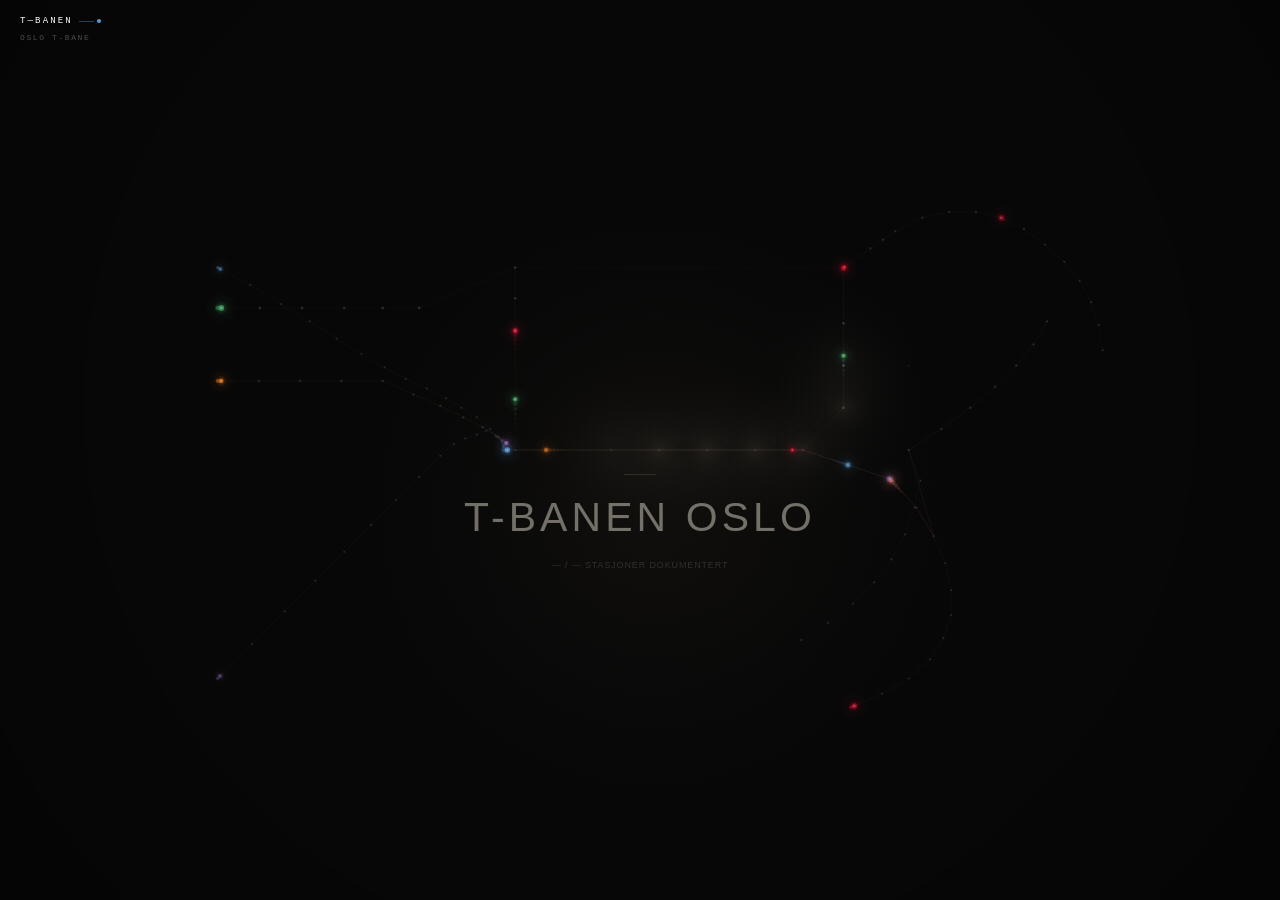
==== index.html @ bd08932b "Initial commit — T-BANEN / OSLO Photographic archive of all Oslo T-bane stations. Ambient splash scr" ====
<!DOCTYPE html>
<html lang="no">
<head>
  <meta charset="UTF-8">
  <meta name="viewport" content="width=device-width, initial-scale=1.0, viewport-fit=cover">
  <title>T—BANEN / OSLO</title>
  <meta name="theme-color" content="#080808">
  <style>
    *, *::before, *::after { box-sizing: border-box; margin: 0; padding: 0; }

    :root {
      --black: #080808;
      --l1: #5B9BD5;
      --l2: #E8751A;
      --l3: #8B5EA7;
      --l4: #C8102E;
      --l5: #3D9A5C;
      --sans: 'Helvetica Neue', Arial, 'Liberation Sans', sans-serif;
      --mono: 'Courier New', Courier, monospace;
    }

    html, body {
      width: 100%; height: 100%;
      background: var(--black);
      overflow: hidden;
      font-family: var(--sans);
      -webkit-font-smoothing: antialiased;
      cursor: pointer;
    }

    /* ── Network canvas ── */
    #network-bg {
      position: fixed;
      inset: 0;
      width: 100%;
      height: 100%;
    }

    /* ── Identity — top-left system label ── */
    #identity {
      position: fixed;
      left: 20px;
      top: calc(16px + env(safe-area-inset-top, 0px));
      display: flex;
      flex-direction: column;
      align-items: flex-start;
      gap: 7px;
      pointer-events: none;
      user-select: none;
    }

    .wordmark-row {
      display: flex;
      align-items: center;
      gap: 0;
    }

    .wordmark {
      font-family: var(--mono);
      font-size: 9px;
      font-weight: 400;
      letter-spacing: 0.24em;
      text-transform: uppercase;
      color: #ffffff;
      text-shadow: 0 1px 6px rgba(0,0,0,0.8);
      white-space: nowrap;
    }

    .wordmark-tail {
      display: flex;
      align-items: center;
      margin-left: 6px;
    }

    .wordmark-line {
      width: clamp(10px, 1.2vw, 16px);
      height: 1px;
      background: currentColor;
      opacity: 0.38;
    }

    .wordmark-dot {
      width: 4px;
      height: 4px;
      border-radius: 50%;
      margin-left: 3px;
      transition: background-color 2.4s ease;
    }

    .subtitle {
      font-family: var(--mono);
      font-size: 8px;
      font-weight: 400;
      letter-spacing: 0.20em;
      text-transform: uppercase;
      color: rgba(255, 255, 255, 0.28);
    }

    /* ── Gateway — compositional center, primary anchor ── */
    #gateway {
      position: fixed;
      top: 50%;
      left: 50%;
      transform: translate(-50%, -50%) translateY(8vh);
      display: flex;
      flex-direction: column;
      align-items: center;
      gap: 22px;
      pointer-events: none;
      user-select: none;
    }

    #gateway-rule {
      width: 32px;
      height: 1px;
      background: rgba(175, 163, 143, 0.20);
      transition: width 1.8s ease, opacity 1.8s ease;
    }

    #gateway:hover #gateway-rule {
      width: 56px;
      opacity: 0.38;
    }

    #gateway-cta {
      font-family: var(--sans);
      font-size: clamp(20px, 3.2vw, 44px);
      font-weight: 300;
      letter-spacing: 0.10em;
      text-transform: uppercase;
      color: rgba(200, 194, 182, 0.55);
      text-decoration: none;
      cursor: pointer;
      pointer-events: all;
      transition: color 1.0s ease;
      white-space: nowrap;
      display: block;
      text-align: center;
      line-height: 1;
    }

    #gateway-cta:hover {
      color: rgba(220, 214, 200, 0.85);
    }

    #gateway-sub {
      font-family: var(--sans);
      font-size: clamp(8px, 0.70vw, 10px);
      font-weight: 400;
      letter-spacing: 0.10em;
      text-transform: uppercase;
      color: rgba(105, 101, 95, 0.40);
      text-align: center;
      pointer-events: none;
      transition: color 1.0s ease;
    }

    #gateway:hover #gateway-sub {
      color: rgba(138, 133, 124, 0.60);
    }
  </style>
  <!-- Matomo -->
  <script>
    var _paq = window._paq = window._paq || [];
    _paq.push(['trackPageView']);
    _paq.push(['enableLinkTracking']);
    (function() {
      var u='//stats.kiim.net/';
      _paq.push(['setTrackerUrl', u + 'matomo.php']);
      _paq.push(['setSiteId', '1']);
      var d=document, g=d.createElement('script'), s=d.getElementsByTagName('script')[0];
      g.async=true; g.src=u+'matomo.js'; s.parentNode.insertBefore(g,s);
    })();
  </script>
  <!-- End Matomo -->
</head>
<body>

  <canvas id="network-bg"></canvas>

  <div id="identity">
    <div class="wordmark-row">
      <span class="wordmark">T—BANEN</span>
      <div class="wordmark-tail">
        <div class="wordmark-line" id="id-line"></div>
        <div class="wordmark-dot" id="id-dot"></div>
      </div>
    </div>
    <p class="subtitle">OSLO T-BANE</p>
  </div>

  <div id="gateway">
    <div id="gateway-rule"></div>
    <a id="gateway-cta" href="/tbanen/app.html?enter">T-BANEN OSLO</a>
    <p id="gateway-sub">— / — stasjoner dokumentert</p>
  </div>

  <script>
  // ═══════════════════════════════════════════════════════════════════
  //  T—BANEN SPLASH — ambient network visualisation
  //  Simulated train movement along the Oslo T-bane network.
  //
  //  TO CONNECT REAL-TIME DATA:
  //  Replace `spawnSimulatedTrains()` with `fetchEnturVehicles()`.
  //  See comment block marked [REALTIME API] below.
  // ═══════════════════════════════════════════════════════════════════

  const LC = { 1:'#5B9BD5', 2:'#E8751A', 3:'#8B5EA7', 4:'#C8102E', 5:'#3D9A5C' };

  // Station coordinates — same reference frame as main app (viewBox 0 0 1120 620)
  const COORDS = {
    // Shared city centre
    majorstua:         [430, 310],
    nationaltheateret: [530, 310],
    stortinget:        [580, 310],
    jernbanetorget:    [630, 310],
    gronland:          [680, 310],
    toyen:             [730, 310],

    // L1 west — Holmenkollen branch
    frognerseteren:    [120, 120],
    voksenkollen:      [154, 138],
    vettakollen:       [186, 158],
    besserud:          [216, 176],
    holmenkollen:      [244, 194],
    midtstuen:         [270, 210],
    skadalen:          [294, 224],
    voksenlia:         [316, 236],
    gullerasen:        [338, 246],
    graakammen:        [358, 256],
    slemdal:           [374, 266],
    ris:               [390, 276],
    gaustad:           [404, 288],
    lillevann:         [410, 296],
    vinderen:          [416, 300],
    steinerud:         [418, 306],
    froen:             [418, 310],

    // L2 west
    osteraas:          [120, 238],
    lijordet:          [163, 238],
    eiksmarka:         [206, 238],
    ekraveien:         [249, 238],
    roa:               [292, 238],
    hovseter:          [324, 252],
    holmen:            [352, 264],
    makrellbekken:     [376, 276],
    smestad:           [396, 286],
    borgen:            [412, 296],

    // L3 west — diagonal
    kolsas:            [120, 548],
    hauger:            [156, 512],
    gjettum:           [190, 478],
    avlos:             [222, 446],
    haslum:            [252, 416],
    gjonnes:           [280, 388],
    bekkestua:         [306, 362],
    ringstabekk:       [330, 338],
    jar:               [352, 316],
    bjornsletta:       [366, 304],
    aasjordet:         [378, 298],
    ullernaasen:       [390, 294],
    montebello:        [400, 290],

    // L4+L5 northern arch
    ullevaal:          [430, 120],
    forskningsparken:  [430, 152],
    blindern:          [430, 184],

    // L5 west
    sognsvann:         [120, 162],
    kringsjaa:         [164, 162],
    holstein:          [208, 162],
    osthorn:           [252, 162],
    tasen:             [292, 162],
    berg:              [330, 162],

    // L4+L5 right post
    nydalen:           [772, 120],
    storo:             [772, 178],
    sinsen:            [772, 222],
    carlberner:        [772, 266],
    loren:             [840, 222],

    // Grorud arc
    okern:             [800, 100],
    hasle:             [813, 91],
    rislokka:          [826, 82],
    vollebekk:         [854, 68],
    linderud:          [882, 62],
    veitvet:           [910, 62],
    rodtvet:           [936, 68],
    kalbakken:         [960, 80],
    ammerud:           [982, 96],
    grorud:            [1002, 114],
    romsos:            [1018, 134],
    rommen:            [1030, 156],
    stovner:           [1038, 180],
    vestli:            [1042, 206],

    // L1+L4 east arc
    ensjo:             [820, 340],
    helsfyr:           [848, 370],
    brynseng:          [866, 400],
    hoyenhall:         [878, 428],
    manglerud:         [884, 456],
    ryen:              [884, 482],
    brattlikollen:     [876, 506],
    karlsrud:          [862, 528],
    lambertseter:      [840, 548],
    munkelia:          [812, 564],
    bergkrystallen:    [780, 578],

    // L2+L3 east
    hellerud:          [840, 310],
    tveita:            [874, 288],
    haugerud:          [904, 266],
    trosterud:         [930, 244],
    lindeberg:         [952, 222],
    furuset:           [970, 200],
    ellingsrudaasen:   [984, 176],

    // L3 east
    godlia:            [852, 342],
    skoyenaasen:       [846, 370],
    oppsal:            [836, 398],
    ulsrud:            [822, 424],
    boler:             [804, 448],
    bogerud:           [782, 470],
    skullerud:         [756, 490],
    mortensrud:        [728, 508],
  };

  // Line paths — each array is a one-way sequence of station IDs
  // Trains spawn at one end and travel to the other, then reset
  const LINE_SEGS = [
    { line: 1, color: LC[1], ids: ['frognerseteren','voksenkollen','vettakollen','besserud','holmenkollen','midtstuen','skadalen','voksenlia','gullerasen','graakammen','slemdal','ris','gaustad','lillevann','vinderen','steinerud','froen','majorstua','nationaltheateret','stortinget','jernbanetorget','gronland','toyen','ensjo','helsfyr','brynseng','hoyenhall','manglerud','ryen','brattlikollen','karlsrud','lambertseter','munkelia','bergkrystallen'] },
    { line: 2, color: LC[2], ids: ['osteraas','lijordet','eiksmarka','ekraveien','roa','hovseter','holmen','makrellbekken','smestad','borgen','majorstua','nationaltheateret','stortinget','jernbanetorget','gronland','toyen','ensjo','helsfyr','brynseng','hellerud','tveita','haugerud','trosterud','lindeberg','furuset','ellingsrudaasen'] },
    { line: 3, color: LC[3], ids: ['kolsas','hauger','gjettum','avlos','haslum','gjonnes','bekkestua','ringstabekk','jar','bjornsletta','aasjordet','ullernaasen','montebello','smestad','borgen','majorstua','nationaltheateret','stortinget','jernbanetorget','gronland','toyen','ensjo','helsfyr','brynseng','hellerud','godlia','skoyenaasen','oppsal','ulsrud','boler','bogerud','skullerud','mortensrud'] },
    // L4 west arm: Bergkrystallen → Nydalen
    { line: 4, color: LC[4], ids: ['bergkrystallen','munkelia','lambertseter','karlsrud','brattlikollen','ryen','manglerud','hoyenhall','brynseng','helsfyr','ensjo','toyen','gronland','jernbanetorget','stortinget','nationaltheateret','majorstua','blindern','forskningsparken','ullevaal','nydalen'] },
    // L4 inner: Nydalen → Tøyen via Sinsen
    { line: 4, color: LC[4], ids: ['nydalen','storo','sinsen','carlberner','toyen'] },
    // L4 east arm: Nydalen → Vestli
    { line: 4, color: LC[4], ids: ['nydalen','okern','hasle','rislokka','vollebekk','linderud','veitvet','rodtvet','kalbakken','ammerud','grorud','romsos','rommen','stovner','vestli'] },
    // L4 spur: Sinsen → Løren
    { line: 4, color: LC[4], ids: ['sinsen','loren'] },
    { line: 5, color: LC[5], ids: ['sognsvann','kringsjaa','holstein','osthorn','tasen','berg','ullevaal','forskningsparken','blindern','majorstua','nationaltheateret','stortinget','jernbanetorget','gronland','toyen','carlberner','sinsen','storo','nydalen','okern','hasle','rislokka','vollebekk','linderud','veitvet','rodtvet','kalbakken','ammerud','grorud','romsos','rommen','stovner','vestli'] },
    // L5 spur: Sinsen → Løren
    { line: 5, color: LC[5], ids: ['sinsen','loren'] },
  ];

  // ── Canvas setup ─────────────────────────────────────────────────
  const canvas = document.getElementById('network-bg');
  const ctx    = canvas.getContext('2d');

  const VB_W = 1120, VB_H = 620; // same viewBox as main SVG map

  let scale, offsetX, offsetY;

  function resize() {
    canvas.width  = window.innerWidth  * devicePixelRatio;
    canvas.height = window.innerHeight * devicePixelRatio;
    canvas.style.width  = window.innerWidth  + 'px';
    canvas.style.height = window.innerHeight + 'px';

    // Letterbox: fit entire network, centered, with padding
    const pad = 0.08;
    const scaleX = (window.innerWidth  * (1 - pad * 2)) / VB_W;
    const scaleY = (window.innerHeight * (1 - pad * 2)) / VB_H;
    scale   = Math.min(scaleX, scaleY) * devicePixelRatio;
    offsetX = (canvas.width  - VB_W * scale) / 2;
    offsetY = (canvas.height - VB_H * scale) / 2;
  }

  function toCanvas(id) {
    const [x, y] = COORDS[id];
    return [offsetX + x * scale, offsetY + y * scale];
  }

  // ── Build polyline point arrays ───────────────────────────────────
  // Pre-compute [canvasX, canvasY] for each segment on resize
  let segPoints = []; // updated each resize

  function buildSegPoints() {
    segPoints = LINE_SEGS.map(seg => ({
      ...seg,
      pts: seg.ids.map(id => COORDS[id] ? toCanvas(id) : null).filter(Boolean),
    }));
  }

  // ── Draw static network ──────────────────────────────────────────
  // ── Depth values per LINE_SEG index ──────────────────────────────
  // 0 = very distant/quiet, 1 = close/active
  // Central city segments feel nearer; terminal branches more remote
  const SEG_DEPTH = [
    0.55, // 0 L1 full (Holmenkollen branch — long, rises to hills)
    0.65, // 1 L2 (Østerås — suburban west)
    0.58, // 2 L3 (Kolsås — suburban SW)
    0.80, // 3 L4 west arm (Bergkrystallen→Nydalen via city)
    0.95, // 4 L4 inner (Nydalen→Sinsen→Tøyen — underground ring)
    0.62, // 5 L4 east (Nydalen→Vestli — Grorud arc)
    0.28, // 6 L4 spur (Sinsen→Løren)
    0.82, // 7 L5 full (Sognsvann→Vestli through centre)
    0.28, // 8 L5 spur (Sinsen→Løren)
  ];

  // Per-line phase offset for slow rhythm oscillation
  const LINE_PHASE = { 1: 0.0, 2: 1.3, 3: 2.6, 4: 3.9, 5: 5.2 };

  // Central tunnel stations — drawn with atmospheric glow
  const TUNNEL_NODES = [
    'nationaltheateret','stortinget','jernbanetorget','gronland','toyen',
    'carlberner','sinsen',
  ];

  // ── Atmospheric texture — vignette, grain, warm center ───────────
  let grainCanvas = null;
  let grainPattern = null;

  function buildGrain() {
    const sz = 180;
    const off = document.createElement('canvas');
    off.width = off.height = sz;
    const octx = off.getContext('2d');
    const img = octx.createImageData(sz, sz);
    for (let i = 0; i < img.data.length; i += 4) {
      const v = Math.random() * 255 | 0;
      img.data[i]   = v;
      img.data[i+1] = v;
      img.data[i+2] = v;
      img.data[i+3] = Math.random() * 18 | 0; // very sparse alpha
    }
    octx.putImageData(img, 0, 0);
    grainCanvas = off;
    grainPattern = ctx.createPattern(off, 'repeat');
  }

  function drawAtmosphere(hover = 0) {
    const w = canvas.width, h = canvas.height;
    const cx = w / 2, cy = h / 2;

    // Vignette — darkness pooling at edges
    const vig = ctx.createRadialGradient(cx, cy * 0.9, h * 0.1, cx, cy * 0.9, Math.max(w, h) * 0.78);
    vig.addColorStop(0,   'rgba(0,0,0,0)');
    vig.addColorStop(0.6, 'rgba(0,0,0,0.15)');
    vig.addColorStop(1,   'rgba(0,0,0,0.62)');
    ctx.fillStyle   = vig;
    ctx.globalAlpha = 1;
    ctx.fillRect(0, 0, w, h);

    // Warm center breath — lifts slightly on gateway hover
    const warmCx = w * 0.52, warmCy = h * 0.54;
    const warmBase  = 0.045 + hover * 0.025;
    const warm = ctx.createRadialGradient(warmCx, warmCy, 0, warmCx, warmCy, h * (0.38 + hover * 0.08));
    warm.addColorStop(0,   `rgba(160,130,90,${warmBase})`);
    warm.addColorStop(0.5, `rgba(120,100,70,${warmBase * 0.4})`);
    warm.addColorStop(1,   'rgba(0,0,0,0)');
    ctx.fillStyle   = warm;
    ctx.globalAlpha = 1;
    ctx.fillRect(0, 0, w, h);

    // Gateway glow — faint warm ellipse at the compositional center
    // Lifts subtly on hover to make the CTA feel embedded in the network
    const gwCx = w * 0.50, gwCy = h * 0.60; // matches gateway vertical position
    const gwA  = 0.018 + hover * 0.022;
    const gwGrd = ctx.createRadialGradient(gwCx, gwCy, 0, gwCx, gwCy, w * 0.28);
    gwGrd.addColorStop(0,   `rgba(175,158,132,${gwA})`);
    gwGrd.addColorStop(0.5, `rgba(140,125,105,${gwA * 0.4})`);
    gwGrd.addColorStop(1,   'rgba(0,0,0,0)');
    ctx.fillStyle   = gwGrd;
    ctx.globalAlpha = 1;
    ctx.fillRect(0, 0, w, h);

    // Film grain — organic texture in the darkness
    if (grainPattern) {
      ctx.fillStyle   = grainPattern;
      ctx.globalAlpha = 0.028;
      ctx.fillRect(0, 0, w, h);
    }

    ctx.globalAlpha = 1;
  }

  function drawNetwork(t, hover = 0) {
    // 1. Lines — depth-modulated opacity and width
    ctx.lineCap  = 'round';
    ctx.lineJoin = 'round';

    LINE_SEGS.forEach((seg, i) => {
      const pts = segPoints[i].pts;
      if (pts.length < 2) return;

      const depth  = SEG_DEPTH[i] ?? 0.6;
      const rhythm = 0.75 + 0.25 * Math.sin(t * 0.18 + LINE_PHASE[seg.line]);
      const alpha  = 0.088 * depth * rhythm;
      const weight = (0.65 + 0.55 * depth) * scale;

      ctx.beginPath();
      ctx.moveTo(pts[0][0], pts[0][1]);
      for (let k = 1; k < pts.length; k++) ctx.lineTo(pts[k][0], pts[k][1]);
      ctx.strokeStyle = seg.color;
      ctx.lineWidth   = weight;
      ctx.globalAlpha = alpha;
      ctx.stroke();
    });

    // 2. Station dots — size and brightness scale with depth
    const drawn = new Set();
    LINE_SEGS.forEach((seg, i) => {
      const depth = SEG_DEPTH[i] ?? 0.6;
      seg.ids.forEach(id => {
        if (drawn.has(id) || !COORDS[id]) return;
        drawn.add(id);
        const [cx, cy] = toCanvas(id);
        const r = (0.7 + 0.8 * depth) * scale;
        ctx.beginPath();
        ctx.arc(cx, cy, r, 0, Math.PI * 2);
        ctx.fillStyle   = '#ffffff';
        ctx.globalAlpha = 0.06 + 0.10 * depth;
        ctx.fill();
      });
    });

    // 3. Central tunnel atmospheric glow — city breathing underground
    TUNNEL_NODES.forEach((id, ti) => {
      if (!COORDS[id]) return;
      const [cx, cy] = toCanvas(id);

      // Outer warm breath — expands gently on hover
      const gr1 = (90 + hover * 18) * scale;
      const oa1 = 0.038 + hover * 0.018;
      const grd1 = ctx.createRadialGradient(cx, cy, 0, cx, cy, gr1);
      grd1.addColorStop(0, `rgba(200,185,160,${oa1})`);
      grd1.addColorStop(1, 'rgba(0,0,0,0)');
      ctx.beginPath();
      ctx.arc(cx, cy, gr1, 0, Math.PI * 2);
      ctx.fillStyle   = grd1;
      ctx.globalAlpha = 1;
      ctx.fill();

      // Inner tight warmth for the deepest tunnel stations
      if (ti >= 1 && ti <= 5) { // stortinget through carlberner
        const gr2 = 32 * scale;
        const oa2 = 0.055 + hover * 0.028;
        const grd2 = ctx.createRadialGradient(cx, cy, 0, cx, cy, gr2);
        grd2.addColorStop(0, `rgba(220,200,170,${oa2})`);
        grd2.addColorStop(1, 'rgba(0,0,0,0)');
        ctx.beginPath();
        ctx.arc(cx, cy, gr2, 0, Math.PI * 2);
        ctx.fillStyle   = grd2;
        ctx.globalAlpha = 1;
        ctx.fill();
      }
    });

    ctx.globalAlpha = 1;
  }

  // ── Geographic station coordinates (lat, lon) ────────────────────
  // Used to project real GPS positions onto the schematic paths.
  // Approximate values — precision of ~200m is sufficient for ambient display.
  const GEO = {
    majorstua:         [59.9258, 10.7170],
    nationaltheateret: [59.9138, 10.7313],
    stortinget:        [59.9126, 10.7386],
    jernbanetorget:    [59.9102, 10.7494],
    gronland:          [59.9084, 10.7583],
    toyen:             [59.9072, 10.7688],
    carlberner:        [59.9093, 10.7789],
    // L1 Holmenkollen
    frognerseteren:    [59.9752, 10.6762],
    voksenkollen:      [59.9713, 10.6829],
    vettakollen:       [59.9680, 10.6893],
    besserud:          [59.9649, 10.6958],
    holmenkollen:      [59.9598, 10.7002],
    midtstuen:         [59.9552, 10.7008],
    skadalen:          [59.9515, 10.7015],
    voksenlia:         [59.9481, 10.7025],
    gullerasen:        [59.9451, 10.7046],
    graakammen:        [59.9416, 10.7082],
    slemdal:           [59.9368, 10.7152],
    ris:               [59.9329, 10.7199],
    gaustad:           [59.9301, 10.7232],
    lillevann:         [59.9278, 10.7194],
    vinderen:          [59.9272, 10.7137],
    steinerud:         [59.9266, 10.7155],
    froen:             [59.9263, 10.7168],
    // L2 Østerås
    osteraas:          [59.9260, 10.5331],
    lijordet:          [59.9267, 10.5543],
    eiksmarka:         [59.9255, 10.5756],
    ekraveien:         [59.9242, 10.5992],
    roa:               [59.9267, 10.6195],
    hovseter:          [59.9258, 10.6481],
    holmen:            [59.9259, 10.6648],
    makrellbekken:     [59.9267, 10.6761],
    smestad:           [59.9266, 10.6884],
    borgen:            [59.9261, 10.7022],
    // L3 Kolsås
    kolsas:            [59.9179, 10.5319],
    hauger:            [59.9148, 10.5520],
    gjettum:           [59.9146, 10.5710],
    avlos:             [59.9160, 10.5892],
    haslum:            [59.9197, 10.6047],
    gjonnes:           [59.9209, 10.6243],
    bekkestua:         [59.9203, 10.6460],
    ringstabekk:       [59.9222, 10.6618],
    jar:               [59.9236, 10.6762],
    bjornsletta:       [59.9241, 10.6864],
    aasjordet:         [59.9246, 10.6962],
    ullernaasen:       [59.9249, 10.7041],
    montebello:        [59.9253, 10.7092],
    // L4+L5 North / inner ring
    ullevaal:          [59.9432, 10.7268],
    forskningsparken:  [59.9481, 10.7282],
    blindern:          [59.9445, 10.7222],
    nydalen:           [59.9485, 10.7651],
    storo:             [59.9371, 10.7714],
    sinsen:            [59.9271, 10.7847],
    loren:             [59.9281, 10.7938],
    // L5 Sognsvann
    sognsvann:         [59.9676, 10.7172],
    kringsjaa:         [59.9597, 10.7243],
    holstein:          [59.9534, 10.7262],
    osthorn:           [59.9484, 10.7262],
    tasen:             [59.9448, 10.7262],
    berg:              [59.9396, 10.7258],
    // Grorud arc (NE arc: Nydalen → Vestli)
    okern:             [59.9351, 10.8028],
    hasle:             [59.9282, 10.8112],
    rislokka:          [59.9228, 10.8175],
    vollebekk:         [59.9181, 10.8193],
    linderud:          [59.9148, 10.8222],
    veitvet:           [59.9290, 10.8380], // curves north after linderud
    rodtvet:           [59.9360, 10.8430],
    kalbakken:         [59.9430, 10.8480],
    ammerud:           [59.9500, 10.8540],
    grorud:            [59.9580, 10.8600],
    romsos:            [59.9630, 10.8660],
    rommen:            [59.9680, 10.8720],
    stovner:           [59.9730, 10.8780],
    vestli:            [59.9789, 10.8818],
    // L1+L4 east arc (Tøyen → Bergkrystallen)
    ensjo:             [59.9031, 10.7897],
    helsfyr:           [59.8990, 10.8022],
    brynseng:          [59.8908, 10.8090],
    hoyenhall:         [59.8851, 10.8134],
    manglerud:         [59.8793, 10.8175],
    ryen:              [59.8734, 10.8200],
    brattlikollen:     [59.8673, 10.8200],
    karlsrud:          [59.8606, 10.8197],
    lambertseter:      [59.8549, 10.8214],
    munkelia:          [59.8523, 10.8213],
    bergkrystallen:    [59.8537, 10.8196],
    // L2+L3 east (Brynseng → Ellingsrudåsen)
    hellerud:          [59.8908, 10.8230],
    tveita:            [59.8920, 10.8440],
    haugerud:          [59.8938, 10.8700],
    trosterud:         [59.9010, 10.8950],
    lindeberg:         [59.9082, 10.9172],
    furuset:           [59.9162, 10.9310],
    ellingsrudaasen:   [59.9189, 10.9343],
    // L3 south (Brynseng → Mortensrud)
    godlia:            [59.8882, 10.8280],
    skoyenaasen:       [59.8823, 10.8290],
    oppsal:            [59.8757, 10.8330],
    ulsrud:            [59.8683, 10.8312],
    boler:             [59.8583, 10.8298],
    bogerud:           [59.8483, 10.8323],
    skullerud:         [59.8421, 10.8270],
    mortensrud:        [59.8406, 10.8233],
  };

  // ── Project GPS → progress t [0,1] along a line's geographic path ─
  // Finds the closest point on the polyline defined by station IDs,
  // returns cumulative arc-length fraction [0, 1].
  function geoToProgress(ids, lat, lon) {
    const pts = ids.map(id => GEO[id]).filter(Boolean);
    if (pts.length < 2) return null;

    // Precompute cumulative arc lengths in degree-space
    const segLens = [];
    let total = 0;
    for (let i = 1; i < pts.length; i++) {
      const dLat = pts[i][0] - pts[i-1][0];
      const dLon = pts[i][1] - pts[i-1][1];
      const l = Math.sqrt(dLat*dLat + dLon*dLon * 0.36); // rough aspect correction
      segLens.push({ from: total, len: l });
      total += l;
    }
    if (total === 0) return 0;

    // Find closest segment and project
    let bestArcLen = 0, minDist = Infinity;
    for (let i = 1; i < pts.length; i++) {
      const a = pts[i-1], b = pts[i];
      const abLat = b[0]-a[0], abLon = b[1]-a[1];
      const ab2   = abLat*abLat + abLon*abLon;
      let t = ab2 > 0 ? ((lat-a[0])*abLat + (lon-a[1])*abLon) / ab2 : 0;
      t = Math.max(0, Math.min(1, t));
      const cLat = a[0]+t*abLat, cLon = a[1]+t*abLon;
      const d = (lat-cLat)**2 + (lon-cLon)**2;
      if (d < minDist) {
        minDist = d;
        bestArcLen = segLens[i-1].from + t * segLens[i-1].len;
      }
    }
    return bestArcLen / total;
  }

  // ── Entur Journey Planner — real-time metro positions ────────────
  //
  // Ruter does not publish vehicle GPS positions to any public feed.
  // Instead we use Entur's Journey Planner GraphQL to fetch estimated
  // departure times at key stations. From (expectedDepartureTime - now)
  // and known line sequences, we infer each train's current position.
  //
  // API:  https://api.entur.io/journey-planner/v3/graphql
  // Auth: none — ET-Client-Name header identifies the client
  // Docs: https://developer.entur.org/pages-journeyplanner-journeyplanner
  //
  // Position formula:
  //   posIdx = queryStationIdx - dir * (secondsUntilDeparture / AVG_STATION_S)
  //   t      = posIdx / (segLength - 1)   →  [0, 1] on the schematic path
  //
  // Where dir = +1 (toward higher segment indices) or -1 (toward lower).
  // A future departure (secsUntil > 0) means the train is still approaching.
  // A past departure  (secsUntil < 0) means the train has moved past.

  const ENTUR_GQL  = 'https://api.entur.io/journey-planner/v3/graphql';
  const ENTUR_CLIENT = 'kiim-tbanen';
  const POLL_INTERVAL = 30000; // ms — GraphQL is heavier, poll every 30s
  const AVG_STATION_S = 90;    // approximate seconds between consecutive stops

  // Key query stations: NSR stop ID → our internal station ID
  // These span all five lines. Querying termini + city center gives full coverage.
  const QUERY_STATIONS = [
    { nsr: 'NSR:StopPlace:58366', id: 'jernbanetorget' }, // all lines
    { nsr: 'NSR:StopPlace:59768', id: 'frognerseteren' }, // L1 west terminus
    { nsr: 'NSR:StopPlace:58243', id: 'bergkrystallen' }, // L1+L4 terminus
    { nsr: 'NSR:StopPlace:59705', id: 'sognsvann'      }, // L5 west terminus
    { nsr: 'NSR:StopPlace:58277', id: 'osteraas'       }, // L2 west terminus
    { nsr: 'NSR:StopPlace:58284', id: 'kolsas'         }, // L3 west terminus
    { nsr: 'NSR:StopPlace:58218', id: 'vestli'         }, // L4+L5 east terminus
    { nsr: 'NSR:StopPlace:58228', id: 'mortensrud'     }, // L3 south terminus
    { nsr: 'NSR:StopPlace:58220', id: 'ellingsrudaasen'}, // L2 east terminus
  ];

  // Map lowercase destination name → our station ID
  // Used to find destination's index in the line sequence → determine direction
  const DEST_NAME_MAP = (() => {
    const m = {};
    // Extract unique station names from line sequences
    LINE_SEGS.forEach(seg => seg.ids.forEach(id => {
      // We need a name→id lookup; derive from COORDS keys + known names
    }));
    return m;
  })();

  // Hardcoded destination→id for known T-bane terminal destinations
  const DEST_TO_ID = {
    'frognerseteren': 'frognerseteren',
    'bergkrystallen': 'bergkrystallen',
    'ellingsrudåsen': 'ellingsrudaasen',
    'østerås': 'osteraas',
    'kolsås': 'kolsas',
    'mortensrud': 'mortensrud',
    'sognsvann': 'sognsvann',
    'vestli': 'vestli',
    // Short-turn destinations
    'helsfyr': 'helsfyr',
    'ryen': 'ryen',
    'brynseng': 'brynseng',
    'nydalen': 'nydalen',
    'majorstua': 'majorstua',
    'nationaltheateret': 'nationaltheateret',
    // Ring / special services — map to a direction anchor
    'ringen via tøyen': 'toyen',         // eastbound ring
    'ringen via majorstuen': 'majorstua', // westbound ring
  };

  // Build a per-segment station-id → index lookup
  const SEG_IDX_OF = LINE_SEGS.map(seg => {
    const m = {};
    seg.ids.forEach((id, i) => { m[id] = i; });
    return m;
  });

  // For a given line number, find the segment index + station index within it
  function findInSegments(lineNum, stationId) {
    for (let si = 0; si < LINE_SEGS.length; si++) {
      const seg = LINE_SEGS[si];
      if (seg.line !== lineNum) continue;
      const idx = SEG_IDX_OF[si][stationId];
      if (idx !== undefined) return { si, idx };
    }
    return null;
  }

  // Build a single batched GraphQL query for all query stations
  function buildQuery() {
    const startTime = new Date(Date.now() - 12 * 60 * 1000).toISOString(); // 12 min ago
    const fields = `estimatedCalls(
        numberOfDepartures: 25
        startTime: "${startTime}"
        timeRange: 1500
        whiteListedModes: [metro]
      ) {
        realtime
        expectedDepartureTime
        destinationDisplay { frontText }
        serviceJourney { id line { publicCode } }
      }`;
    const aliases = QUERY_STATIONS.map(({ nsr, id }) =>
      `${id}: stopPlace(id: "${nsr}") { ${fields} }`
    ).join('\n');
    return `{ ${aliases} }`;
  }

  let usingRealtime = false;
  const seenJourneys = new Set(); // deduplicate across query stations

  async function fetchEnturTrains() {
    try {
      const res = await fetch(ENTUR_GQL, {
        method: 'POST',
        headers: {
          'ET-Client-Name': ENTUR_CLIENT,
          'Content-Type': 'application/json',
        },
        body: JSON.stringify({ query: buildQuery() }),
      });
      if (!res.ok) throw new Error(`HTTP ${res.status}`);
      const { data } = await res.json();
      if (!data) throw new Error('no data');

      const now = Date.now();
      const newTrains = [];
      seenJourneys.clear();
      let totalReal = 0;

      for (const qs of QUERY_STATIONS) {
        const stop = data[qs.id];
        if (!stop?.estimatedCalls?.length) continue;

        for (const call of stop.estimatedCalls) {
          if (!call.realtime) continue;

          const journeyId = call.serviceJourney?.id;
          if (!journeyId || seenJourneys.has(journeyId)) continue;

          const lineNum = parseInt(call.serviceJourney?.line?.publicCode);
          if (isNaN(lineNum) || lineNum < 1 || lineNum > 5) continue;

          const expDep = new Date(call.expectedDepartureTime).getTime();
          const secsUntil = (expDep - now) / 1000;

          // Skip trains that are more than 10 minutes past or 20 minutes future
          if (secsUntil < -600 || secsUntil > 1200) continue;

          // Find query station in the line's schematic segment
          const qsLoc = findInSegments(lineNum, qs.id);
          if (!qsLoc) continue;

          const { si: segIdx, idx: qsIdx } = qsLoc;
          const seg = LINE_SEGS[segIdx];
          const nStations = seg.ids.length;

          // Determine direction of travel from destination name
          const destText = (call.destinationDisplay?.frontText ?? '').toLowerCase();
          const destId   = DEST_TO_ID[destText];
          let dir = 0;
          if (destId) {
            const destLoc = findInSegments(lineNum, destId);
            if (destLoc?.si === segIdx) {
              dir = destLoc.idx > qsIdx ? +1 : -1;
            }
          }
          // Fallback: if terminus is query station, direction is inbound (toward center)
          if (dir === 0 && qsIdx === 0)               dir = +1;
          if (dir === 0 && qsIdx === nStations - 1)   dir = -1;
          if (dir === 0) dir = +1; // last resort

          // Compute fractional position along the segment
          // posIdx = qsIdx - dir * secsUntil/AVG  (approaching = positive secsUntil, past = negative)
          const posIdx = qsIdx - dir * (secsUntil / AVG_STATION_S);
          const t = Math.max(0, Math.min(1, posIdx / (nStations - 1)));

          seenJourneys.add(journeyId);
          totalReal++;

          // Speed: traverse the full segment (t 0→1) in (nStations * AVG_STATION_S) seconds
          const segSpeed = 1 / (nStations * AVG_STATION_S);

          newTrains.push({
            segIdx,
            progress: t,
            targetProgress: t,
            color: LC[lineNum],
            pulse: Math.random() * Math.PI * 2,
            r: 2.5,
            real: true,
            dir,
            speed: segSpeed,
            journeyId,
          });
        }
      }

      if (totalReal === 0) {
        console.warn('[Entur] No realtime metro departures found');
        return false;
      }

      // Merge — update existing trains in place, add new ones, remove gone ones.
      // Never replace the array wholesale — that causes a visual flash.
      const incomingById = new Map(newTrains.map(t => [t.journeyId, t]));
      const existingById = new Map(trains.filter(t => t.real && t.journeyId).map(t => [t.journeyId, t]));

      // Update targets on trains that persist
      for (const [jid, incoming] of incomingById) {
        const existing = existingById.get(jid);
        if (existing) {
          existing.targetProgress = incoming.targetProgress;
          existing.dir            = incoming.dir;
          existing.speed          = incoming.speed;
        }
      }

      // Add truly new trains (fade them in via pulse starting at 0)
      for (const [jid, incoming] of incomingById) {
        if (!existingById.has(jid)) {
          incoming.pulse = 0; // will ramp up naturally
          trains.push(incoming);
        }
      }

      // Remove trains no longer in the API response
      trains = trains.filter(t => !t.real || !t.journeyId || incomingById.has(t.journeyId));

      usingRealtime = true;
      console.info(`[Entur] ${totalReal} real-time metro trains (merged)`);
      return true;

    } catch (e) {
      console.warn('[Entur] Fetch error:', e.message);
      return false;
    }
  }

  // ── Simulated fallback ────────────────────────────────────────────
  // Each train: segIdx, progress [0,1], direction ±1, pulse phase, radius
  let trains = [];

  function spawnSimulatedTrains() {
    trains = [];
    LINE_SEGS.forEach((seg, segIdx) => {
      if (seg.ids.length < 3) return;
      const count = seg.ids.length > 20 ? 3 : seg.ids.length > 10 ? 2 : 1;
      for (let i = 0; i < count; i++) {
        trains.push({
          segIdx,
          progress: i / count,
          targetProgress: null,
          speed: 0.0018 + Math.random() * 0.0008,
          dir: Math.random() > 0.5 ? 1 : -1,
          color: seg.color,
          pulse: Math.random() * Math.PI * 2,
          r: 2.2 + Math.random() * 0.8,
          real: false,
        });
      }
    });
  }

  async function startRealtime() {
    const ok = await fetchEnturTrains();
    if (!ok) {
      console.info('[Entur] Falling back to simulation');
      spawnSimulatedTrains();
    }
    setInterval(async () => {
      const ok = await fetchEnturTrains();
      if (!ok && !usingRealtime) spawnSimulatedTrains();
    }, POLL_INTERVAL);
  }

  // Interpolate a position along an array of [x,y] points at t ∈ [0,1]
  function interpolateAlongPath(pts, t) {
    if (pts.length === 0) return null;
    if (pts.length === 1) return pts[0];
    t = Math.max(0, Math.min(1, t));

    // Total path length
    const lens = [];
    let total = 0;
    for (let i = 1; i < pts.length; i++) {
      const dx = pts[i][0] - pts[i-1][0];
      const dy = pts[i][1] - pts[i-1][1];
      const l  = Math.sqrt(dx*dx + dy*dy);
      total += l;
      lens.push(total);
    }

    const target = t * total;
    for (let i = 0; i < lens.length; i++) {
      if (target <= lens[i]) {
        const prev = i === 0 ? 0 : lens[i-1];
        const frac = (target - prev) / (lens[i] - prev);
        const a = pts[i], b = pts[i+1];
        return [
          a[0] + (b[0] - a[0]) * frac,
          a[1] + (b[1] - a[1]) * frac,
        ];
      }
    }
    return pts[pts.length - 1];
  }

  // ── Main render loop ──────────────────────────────────────────────
  let lastTime = 0;
  let globalTime = 0;

  function render(now) {
    const dt = Math.min((now - lastTime) / 1000, 0.1); // seconds, capped
    lastTime = now;
    globalTime += dt;

    // Smooth gateway hover value
    const hoverTarget = gatewayOver ? 1 : 0;
    gatewayHover += (hoverTarget - gatewayHover) * Math.min(dt * 2.2, 1);

    ctx.clearRect(0, 0, canvas.width, canvas.height);

    drawAtmosphere(gatewayHover);
    drawNetwork(globalTime, gatewayHover);

    // Update + draw trains
    trains.forEach(train => {
      train.pulse += dt * 0.8;

      // All trains advance continuously at their speed
      train.progress += train.speed * dt * train.dir;

      if (train.real) {
        // Gently drift toward the API-reported position (corrects accumulated error)
        if (train.targetProgress !== null) {
          train.progress += (train.targetProgress - train.progress) * dt * 0.05;
        }
        // Clamp — real trains don't bounce, they stop at terminus
        train.progress = Math.max(0, Math.min(1, train.progress));
      } else {
        // Simulated: bounce at ends
        if (train.progress > 1) { train.progress = 1; train.dir = -1; }
        if (train.progress < 0) { train.progress = 0; train.dir =  1; }
      }

      const pts = segPoints[train.segIdx]?.pts;
      if (!pts || pts.length < 2) return;

      const pos = interpolateAlongPath(pts, train.progress);
      if (!pos) return;

      const [x, y] = pos;
      const pulse = (0.7 + 0.3 * Math.sin(train.pulse)) * (1 + gatewayHover * 0.28);
      const r     = train.r * scale;

      // Motion trail — soft light smeared behind the train
      const TRAIL_STEPS = 5;
      const TRAIL_LEN   = 0.022;
      for (let i = 1; i <= TRAIL_STEPS; i++) {
        const frac = i / (TRAIL_STEPS + 1);
        const tp   = train.progress - train.dir * (TRAIL_LEN * frac);
        const tpos = interpolateAlongPath(pts, Math.max(0, Math.min(1, tp)));
        if (!tpos) continue;
        const tr = r * (1 - frac * 0.55);
        const ta = 0.22 * pulse * (1 - frac);
        ctx.beginPath();
        ctx.arc(tpos[0], tpos[1], Math.max(tr, 0.5), 0, Math.PI * 2);
        ctx.fillStyle   = train.color;
        ctx.globalAlpha = ta;
        ctx.fill();
      }

      // Bloom — wide soft halo
      const bloom = ctx.createRadialGradient(x, y, 0, x, y, r * 5.5);
      bloom.addColorStop(0,   hexAlpha(train.color, 0.14 * pulse));
      bloom.addColorStop(0.4, hexAlpha(train.color, 0.06 * pulse));
      bloom.addColorStop(1,   hexAlpha(train.color, 0));
      ctx.beginPath();
      ctx.arc(x, y, r * 5.5, 0, Math.PI * 2);
      ctx.fillStyle   = bloom;
      ctx.globalAlpha = 1;
      ctx.fill();

      // Tight glow
      const grd = ctx.createRadialGradient(x, y, 0, x, y, r * 2.5);
      grd.addColorStop(0,   hexAlpha(train.color, 0.38 * pulse));
      grd.addColorStop(0.5, hexAlpha(train.color, 0.15 * pulse));
      grd.addColorStop(1,   hexAlpha(train.color, 0));
      ctx.beginPath();
      ctx.arc(x, y, r * 2.5, 0, Math.PI * 2);
      ctx.fillStyle   = grd;
      ctx.globalAlpha = 1;
      ctx.fill();

      // Core dot
      ctx.beginPath();
      ctx.arc(x, y, r, 0, Math.PI * 2);
      ctx.fillStyle   = train.color;
      ctx.globalAlpha = 0.82 * pulse;
      ctx.fill();

      // Inner specular highlight
      ctx.beginPath();
      ctx.arc(x, y, r * 0.42, 0, Math.PI * 2);
      ctx.fillStyle   = '#ffffff';
      ctx.globalAlpha = 0.30 * pulse;
      ctx.fill();

      ctx.globalAlpha = 1;
    });

    requestAnimationFrame(render);
  }

  // ── Utility ───────────────────────────────────────────────────────
  function hexAlpha(hex, a) {
    const r = parseInt(hex.slice(1,3), 16);
    const g = parseInt(hex.slice(3,5), 16);
    const b = parseInt(hex.slice(5,7), 16);
    return `rgba(${r},${g},${b},${a})`;
  }

  // ── Fetch station count from live data (optional, graceful fallback) ─
  async function loadCount() {
    try {
      const res  = await fetch('/tbanen/data/stations.json');
      const data = await res.json();
      const total = data.stations.length;
      const done  = data.stations.filter(s => s.image).length;
      document.getElementById('gateway-sub').textContent =
        `${done} / ${total} stasjoner dokumentert`;
    } catch(e) {
      // keep default text
    }
  }

  // ── Identity dot — cycles through line colors, slow and quiet ────
  const LINE_COLORS = Object.values(LC); // [L1…L5]
  let colorIdx = 4; // start on L5 green

  function cycleIdentityColor() {
    colorIdx = (colorIdx + 1) % LINE_COLORS.length;
    const c = LINE_COLORS[colorIdx];
    const dot  = document.getElementById('id-dot');
    const line = document.getElementById('id-line');
    if (dot)  dot.style.backgroundColor = c;
    if (line) line.style.color = c; // line uses currentColor
  }

  // Initialise immediately, then cycle every ~7s
  cycleIdentityColor();
  setInterval(cycleIdentityColor, 7200);

  // ── Gateway hover — subtle canvas response ────────────────────────
  let gatewayHover = 0; // 0..1, smoothed
  const gatewayCta = document.getElementById('gateway-cta');
  let gatewayOver = false;
  gatewayCta.addEventListener('mouseenter', () => { gatewayOver = true; });
  gatewayCta.addEventListener('mouseleave', () => { gatewayOver = false; });

  // ── Boot ──────────────────────────────────────────────────────────
  window.addEventListener('resize', () => {
    resize();
    buildSegPoints();
    buildGrain();
  });

  resize();
  buildSegPoints();
  buildGrain();
  spawnSimulatedTrains(); // show simulation immediately while first fetch loads
  loadCount();
  startRealtime();        // replaces simulation with real data as soon as API responds
  requestAnimationFrame(t => { lastTime = t; requestAnimationFrame(render); });

  // Click anywhere → enter gallery
  document.body.addEventListener('click', () => { window.location.href = '/tbanen/app.html?enter'; });
  </script>

</body>
</html>
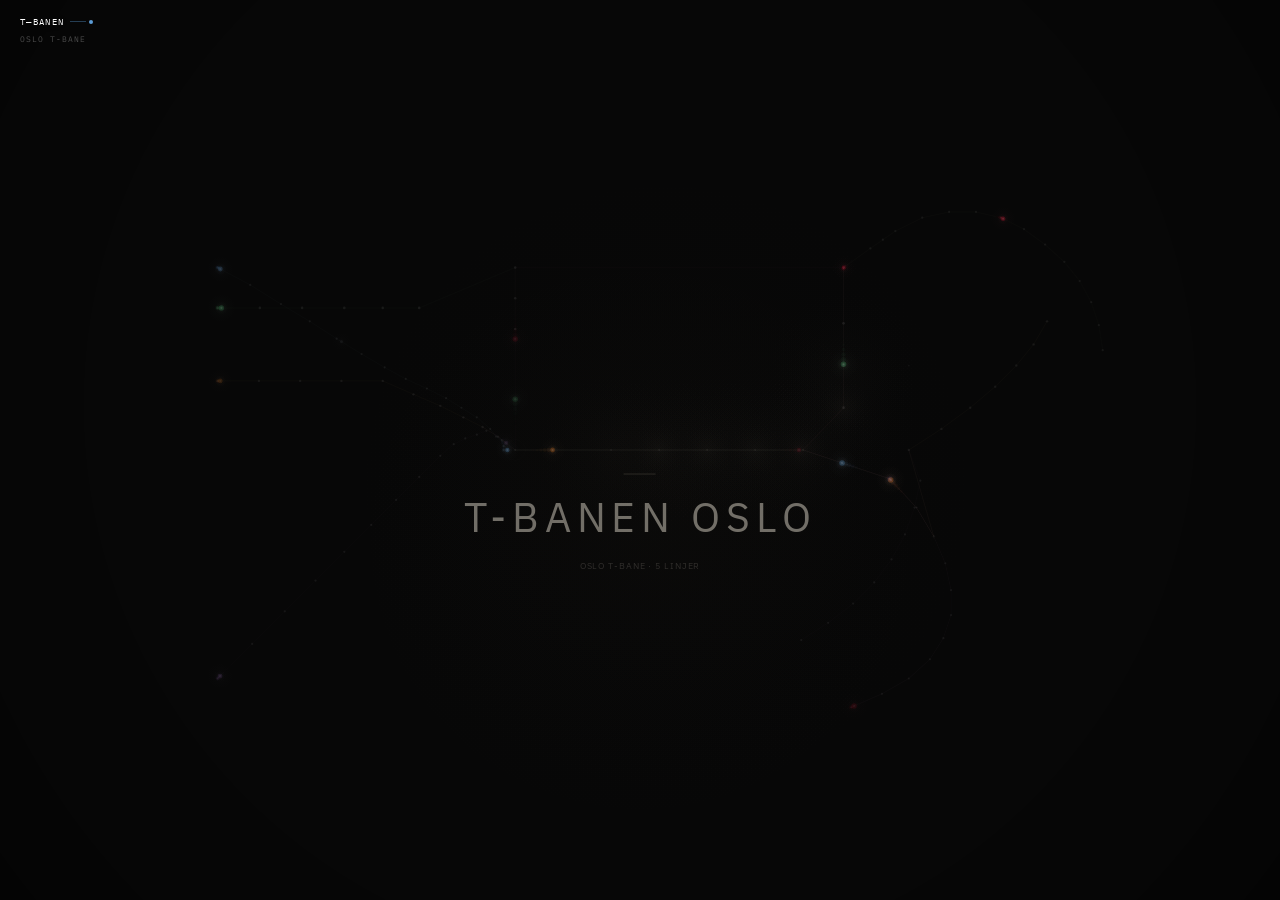
==== commit 5e6a8740: "V2: cinematic archive redesign becomes main site Complete rewrite of the T-BANEN photographic archiv" ====
--- a/index.html
+++ b/index.html
@@ -5,18 +5,16 @@
   <meta name="viewport" content="width=device-width, initial-scale=1.0, viewport-fit=cover">
   <title>T—BANEN / OSLO</title>
   <meta name="theme-color" content="#080808">
+  <link rel="preconnect" href="https://fonts.googleapis.com">
+  <link rel="preconnect" href="https://fonts.gstatic.com" crossorigin>
+  <link href="https://fonts.googleapis.com/css2?family=IBM+Plex+Mono:wght@400&family=IBM+Plex+Sans:wght@400;500&display=swap" rel="stylesheet">
   <style>
     *, *::before, *::after { box-sizing: border-box; margin: 0; padding: 0; }
 
     :root {
       --black: #080808;
-      --l1: #5B9BD5;
-      --l2: #E8751A;
-      --l3: #8B5EA7;
-      --l4: #C8102E;
-      --l5: #3D9A5C;
-      --sans: 'Helvetica Neue', Arial, 'Liberation Sans', sans-serif;
-      --mono: 'Courier New', Courier, monospace;
+      --sans: 'IBM Plex Sans', 'Helvetica Neue', Arial, sans-serif;
+      --mono: 'IBM Plex Mono', 'Courier New', Courier, monospace;
     }
 
     html, body {
@@ -28,7 +26,6 @@
       cursor: pointer;
     }
 
-    /* ── Network canvas ── */
     #network-bg {
       position: fixed;
       inset: 0;
@@ -36,7 +33,7 @@
       height: 100%;
     }
 
-    /* ── Identity — top-left system label ── */
+    /* ── Identity ── */
     #identity {
       position: fixed;
       left: 20px;
@@ -59,7 +56,7 @@
       font-family: var(--mono);
       font-size: 9px;
       font-weight: 400;
-      letter-spacing: 0.24em;
+      letter-spacing: 0.15em;
       text-transform: uppercase;
       color: #ffffff;
       text-shadow: 0 1px 6px rgba(0,0,0,0.8);
@@ -91,12 +88,12 @@
       font-family: var(--mono);
       font-size: 8px;
       font-weight: 400;
-      letter-spacing: 0.20em;
+      letter-spacing: 0.12em;
       text-transform: uppercase;
       color: rgba(255, 255, 255, 0.28);
     }
 
-    /* ── Gateway — compositional center, primary anchor ── */
+    /* ── Gateway ── */
     #gateway {
       position: fixed;
       top: 50%;
@@ -108,6 +105,13 @@
       gap: 22px;
       pointer-events: none;
       user-select: none;
+      opacity: 0; /* starts hidden — JS fades in when online */
+      transition: opacity 2.8s ease;
+    }
+
+    #gateway.online {
+      pointer-events: all;
+      opacity: 1;
     }
 
     #gateway-rule {
@@ -125,13 +129,12 @@
     #gateway-cta {
       font-family: var(--sans);
       font-size: clamp(20px, 3.2vw, 44px);
-      font-weight: 300;
-      letter-spacing: 0.10em;
+      font-weight: 400;
+      letter-spacing: 0.14em;
       text-transform: uppercase;
       color: rgba(200, 194, 182, 0.55);
       text-decoration: none;
       cursor: pointer;
-      pointer-events: all;
       transition: color 1.0s ease;
       white-space: nowrap;
       display: block;
@@ -151,12 +154,50 @@
       text-transform: uppercase;
       color: rgba(105, 101, 95, 0.40);
       text-align: center;
-      pointer-events: none;
-      transition: color 1.0s ease;
+      opacity: 0; /* hidden until count is ready */
+      transition: color 1.0s ease, opacity 2.0s ease;
+    }
+
+    #gateway-sub.ready {
+      opacity: 1;
     }
 
     #gateway:hover #gateway-sub {
       color: rgba(138, 133, 124, 0.60);
+    }
+
+    /* ── System status — loading phase only ── */
+    #system-status {
+      position: fixed;
+      bottom: calc(32px + env(safe-area-inset-bottom, 0px));
+      left: 50%;
+      transform: translateX(-50%);
+      font-family: var(--mono);
+      font-size: 8px;
+      letter-spacing: 0.14em;
+      text-transform: uppercase;
+      color: rgba(255, 255, 255, 0.18);
+      pointer-events: none;
+      user-select: none;
+      white-space: nowrap;
+      opacity: 1;
+      transition: opacity 1.8s ease;
+    }
+
+    #system-status.fade-out {
+      opacity: 0;
+    }
+
+    /* Blinking cursor after status text */
+    #system-status::after {
+      content: '_';
+      animation: blink 1.1s step-end infinite;
+      opacity: 0.5;
+    }
+
+    @keyframes blink {
+      0%, 100% { opacity: 0.5; }
+      50%       { opacity: 0; }
     }
   </style>
   <!-- Matomo -->
@@ -192,24 +233,62 @@
   <div id="gateway">
     <div id="gateway-rule"></div>
     <a id="gateway-cta" href="/tbanen/app.html?enter">T-BANEN OSLO</a>
-    <p id="gateway-sub">— / — stasjoner dokumentert</p>
+    <p id="gateway-sub"></p>
   </div>
+
+  <div id="system-status">INITIALISERER</div>
 
   <script>
   // ═══════════════════════════════════════════════════════════════════
-  //  T—BANEN SPLASH — ambient network visualisation
-  //  Simulated train movement along the Oslo T-bane network.
-  //
-  //  TO CONNECT REAL-TIME DATA:
-  //  Replace `spawnSimulatedTrains()` with `fetchEnturVehicles()`.
-  //  See comment block marked [REALTIME API] below.
+  //  T—BANEN SPLASH V2 — system boot + ambient network visualisation
   // ═══════════════════════════════════════════════════════════════════
 
   const LC = { 1:'#5B9BD5', 2:'#E8751A', 3:'#8B5EA7', 4:'#C8102E', 5:'#3D9A5C' };
 
-  // Station coordinates — same reference frame as main app (viewBox 0 0 1120 620)
+  // ── System state ─────────────────────────────────────────────────
+  // saturation 0 = monochrome/dead, 1 = full color/online
+  let systemSat    = 0;
+  let targetSat    = 0;
+  let systemOnline = false;
+  let countReady   = false;
+
+  // Scanning pulse (loading phase) — travels along L1 backbone
+  let scanProgress = 0;
+  const SCAN_SPEED = 0.10; // full traverse in ~10s, bounces
+
+  // Node flashes — brief pings radiating from station dots during boot
+  // Each: { x, y, t } where t goes 0→1 as the ring expands and fades
+  let nodeFlashes = [];
+  let flashTimer  = 0;
+  const FLASH_INTERVAL = 0.9; // seconds between spawning a new flash
+
+  // ── Color utilities ───────────────────────────────────────────────
+  // Parse hex → [r,g,b]
+  function hexToRgb(hex) {
+    return [
+      parseInt(hex.slice(1,3), 16),
+      parseInt(hex.slice(3,5), 16),
+      parseInt(hex.slice(5,7), 16),
+    ];
+  }
+
+  // Lerp line color from its luminance-equivalent gray toward full color
+  function saturateColor(hex, t) {
+    const [r, g, b] = hexToRgb(hex);
+    const lum = Math.round(0.299*r + 0.587*g + 0.114*b);
+    return `rgb(${Math.round(lum+(r-lum)*t)},${Math.round(lum+(g-lum)*t)},${Math.round(lum+(b-lum)*t)})`;
+  }
+
+  // rgba from hex + alpha, with optional saturation applied to hue
+  function hexAlpha(hex, a, sat = 1) {
+    const [r, g, b] = hexToRgb(hex);
+    const lum = 0.299*r + 0.587*g + 0.114*b;
+    const fr = lum+(r-lum)*sat, fg = lum+(g-lum)*sat, fb = lum+(b-lum)*sat;
+    return `rgba(${Math.round(fr)},${Math.round(fg)},${Math.round(fb)},${a})`;
+  }
+
+  // ── Station coordinates ───────────────────────────────────────────
   const COORDS = {
-    // Shared city centre
     majorstua:         [430, 310],
     nationaltheateret: [530, 310],
     stortinget:        [580, 310],
@@ -217,7 +296,6 @@
     gronland:          [680, 310],
     toyen:             [730, 310],
 
-    // L1 west — Holmenkollen branch
     frognerseteren:    [120, 120],
     voksenkollen:      [154, 138],
     vettakollen:       [186, 158],
@@ -236,7 +314,6 @@
     steinerud:         [418, 306],
     froen:             [418, 310],
 
-    // L2 west
     osteraas:          [120, 238],
     lijordet:          [163, 238],
     eiksmarka:         [206, 238],
@@ -248,7 +325,6 @@
     smestad:           [396, 286],
     borgen:            [412, 296],
 
-    // L3 west — diagonal
     kolsas:            [120, 548],
     hauger:            [156, 512],
     gjettum:           [190, 478],
@@ -263,12 +339,10 @@
     ullernaasen:       [390, 294],
     montebello:        [400, 290],
 
-    // L4+L5 northern arch
     ullevaal:          [430, 120],
     forskningsparken:  [430, 152],
     blindern:          [430, 184],
 
-    // L5 west
     sognsvann:         [120, 162],
     kringsjaa:         [164, 162],
     holstein:          [208, 162],
@@ -276,14 +350,12 @@
     tasen:             [292, 162],
     berg:              [330, 162],
 
-    // L4+L5 right post
     nydalen:           [772, 120],
     storo:             [772, 178],
     sinsen:            [772, 222],
     carlberner:        [772, 266],
     loren:             [840, 222],
 
-    // Grorud arc
     okern:             [800, 100],
     hasle:             [813, 91],
     rislokka:          [826, 82],
@@ -299,7 +371,6 @@
     stovner:           [1038, 180],
     vestli:            [1042, 206],
 
-    // L1+L4 east arc
     ensjo:             [820, 340],
     helsfyr:           [848, 370],
     brynseng:          [866, 400],
@@ -312,7 +383,6 @@
     munkelia:          [812, 564],
     bergkrystallen:    [780, 578],
 
-    // L2+L3 east
     hellerud:          [840, 310],
     tveita:            [874, 288],
     haugerud:          [904, 266],
@@ -321,7 +391,6 @@
     furuset:           [970, 200],
     ellingsrudaasen:   [984, 176],
 
-    // L3 east
     godlia:            [852, 342],
     skoyenaasen:       [846, 370],
     oppsal:            [836, 398],
@@ -332,30 +401,35 @@
     mortensrud:        [728, 508],
   };
 
-  // Line paths — each array is a one-way sequence of station IDs
-  // Trains spawn at one end and travel to the other, then reset
   const LINE_SEGS = [
     { line: 1, color: LC[1], ids: ['frognerseteren','voksenkollen','vettakollen','besserud','holmenkollen','midtstuen','skadalen','voksenlia','gullerasen','graakammen','slemdal','ris','gaustad','lillevann','vinderen','steinerud','froen','majorstua','nationaltheateret','stortinget','jernbanetorget','gronland','toyen','ensjo','helsfyr','brynseng','hoyenhall','manglerud','ryen','brattlikollen','karlsrud','lambertseter','munkelia','bergkrystallen'] },
     { line: 2, color: LC[2], ids: ['osteraas','lijordet','eiksmarka','ekraveien','roa','hovseter','holmen','makrellbekken','smestad','borgen','majorstua','nationaltheateret','stortinget','jernbanetorget','gronland','toyen','ensjo','helsfyr','brynseng','hellerud','tveita','haugerud','trosterud','lindeberg','furuset','ellingsrudaasen'] },
     { line: 3, color: LC[3], ids: ['kolsas','hauger','gjettum','avlos','haslum','gjonnes','bekkestua','ringstabekk','jar','bjornsletta','aasjordet','ullernaasen','montebello','smestad','borgen','majorstua','nationaltheateret','stortinget','jernbanetorget','gronland','toyen','ensjo','helsfyr','brynseng','hellerud','godlia','skoyenaasen','oppsal','ulsrud','boler','bogerud','skullerud','mortensrud'] },
-    // L4 west arm: Bergkrystallen → Nydalen
     { line: 4, color: LC[4], ids: ['bergkrystallen','munkelia','lambertseter','karlsrud','brattlikollen','ryen','manglerud','hoyenhall','brynseng','helsfyr','ensjo','toyen','gronland','jernbanetorget','stortinget','nationaltheateret','majorstua','blindern','forskningsparken','ullevaal','nydalen'] },
-    // L4 inner: Nydalen → Tøyen via Sinsen
     { line: 4, color: LC[4], ids: ['nydalen','storo','sinsen','carlberner','toyen'] },
-    // L4 east arm: Nydalen → Vestli
     { line: 4, color: LC[4], ids: ['nydalen','okern','hasle','rislokka','vollebekk','linderud','veitvet','rodtvet','kalbakken','ammerud','grorud','romsos','rommen','stovner','vestli'] },
-    // L4 spur: Sinsen → Løren
     { line: 4, color: LC[4], ids: ['sinsen','loren'] },
     { line: 5, color: LC[5], ids: ['sognsvann','kringsjaa','holstein','osthorn','tasen','berg','ullevaal','forskningsparken','blindern','majorstua','nationaltheateret','stortinget','jernbanetorget','gronland','toyen','carlberner','sinsen','storo','nydalen','okern','hasle','rislokka','vollebekk','linderud','veitvet','rodtvet','kalbakken','ammerud','grorud','romsos','rommen','stovner','vestli'] },
-    // L5 spur: Sinsen → Løren
     { line: 5, color: LC[5], ids: ['sinsen','loren'] },
   ];
 
-  // ── Canvas setup ─────────────────────────────────────────────────
+  // L1 is the scan path during loading — full west→east spine
+  const SCAN_SEG_IDX = 0;
+
+  const SEG_DEPTH = [
+    0.55, 0.65, 0.58, 0.80, 0.95, 0.62, 0.28, 0.82, 0.28,
+  ];
+
+  const LINE_PHASE = { 1: 0.0, 2: 1.3, 3: 2.6, 4: 3.9, 5: 5.2 };
+
+  const TUNNEL_NODES = [
+    'nationaltheateret','stortinget','jernbanetorget','gronland','toyen','carlberner','sinsen',
+  ];
+
+  // ── Canvas ────────────────────────────────────────────────────────
   const canvas = document.getElementById('network-bg');
   const ctx    = canvas.getContext('2d');
-
-  const VB_W = 1120, VB_H = 620; // same viewBox as main SVG map
+  const VB_W = 1120, VB_H = 620;
 
   let scale, offsetX, offsetY;
 
@@ -364,8 +438,6 @@
     canvas.height = window.innerHeight * devicePixelRatio;
     canvas.style.width  = window.innerWidth  + 'px';
     canvas.style.height = window.innerHeight + 'px';
-
-    // Letterbox: fit entire network, centered, with padding
     const pad = 0.08;
     const scaleX = (window.innerWidth  * (1 - pad * 2)) / VB_W;
     const scaleY = (window.innerHeight * (1 - pad * 2)) / VB_H;
@@ -379,9 +451,7 @@
     return [offsetX + x * scale, offsetY + y * scale];
   }
 
-  // ── Build polyline point arrays ───────────────────────────────────
-  // Pre-compute [canvasX, canvasY] for each segment on resize
-  let segPoints = []; // updated each resize
+  let segPoints = [];
 
   function buildSegPoints() {
     segPoints = LINE_SEGS.map(seg => ({
@@ -390,33 +460,7 @@
     }));
   }
 
-  // ── Draw static network ──────────────────────────────────────────
-  // ── Depth values per LINE_SEG index ──────────────────────────────
-  // 0 = very distant/quiet, 1 = close/active
-  // Central city segments feel nearer; terminal branches more remote
-  const SEG_DEPTH = [
-    0.55, // 0 L1 full (Holmenkollen branch — long, rises to hills)
-    0.65, // 1 L2 (Østerås — suburban west)
-    0.58, // 2 L3 (Kolsås — suburban SW)
-    0.80, // 3 L4 west arm (Bergkrystallen→Nydalen via city)
-    0.95, // 4 L4 inner (Nydalen→Sinsen→Tøyen — underground ring)
-    0.62, // 5 L4 east (Nydalen→Vestli — Grorud arc)
-    0.28, // 6 L4 spur (Sinsen→Løren)
-    0.82, // 7 L5 full (Sognsvann→Vestli through centre)
-    0.28, // 8 L5 spur (Sinsen→Løren)
-  ];
-
-  // Per-line phase offset for slow rhythm oscillation
-  const LINE_PHASE = { 1: 0.0, 2: 1.3, 3: 2.6, 4: 3.9, 5: 5.2 };
-
-  // Central tunnel stations — drawn with atmospheric glow
-  const TUNNEL_NODES = [
-    'nationaltheateret','stortinget','jernbanetorget','gronland','toyen',
-    'carlberner','sinsen',
-  ];
-
-  // ── Atmospheric texture — vignette, grain, warm center ───────────
-  let grainCanvas = null;
+  // ── Grain ─────────────────────────────────────────────────────────
   let grainPattern = null;
 
   function buildGrain() {
@@ -427,55 +471,51 @@
     const img = octx.createImageData(sz, sz);
     for (let i = 0; i < img.data.length; i += 4) {
       const v = Math.random() * 255 | 0;
-      img.data[i]   = v;
-      img.data[i+1] = v;
-      img.data[i+2] = v;
-      img.data[i+3] = Math.random() * 18 | 0; // very sparse alpha
+      img.data[i] = img.data[i+1] = img.data[i+2] = v;
+      img.data[i+3] = Math.random() * 18 | 0;
     }
     octx.putImageData(img, 0, 0);
-    grainCanvas = off;
     grainPattern = ctx.createPattern(off, 'repeat');
   }
 
+  // ── Draw atmosphere ───────────────────────────────────────────────
   function drawAtmosphere(hover = 0) {
     const w = canvas.width, h = canvas.height;
     const cx = w / 2, cy = h / 2;
 
-    // Vignette — darkness pooling at edges
+    // Deeper vignette during loading (less warm center)
+    const vigMid = 0.15 + systemSat * 0.0;
     const vig = ctx.createRadialGradient(cx, cy * 0.9, h * 0.1, cx, cy * 0.9, Math.max(w, h) * 0.78);
     vig.addColorStop(0,   'rgba(0,0,0,0)');
-    vig.addColorStop(0.6, 'rgba(0,0,0,0.15)');
-    vig.addColorStop(1,   'rgba(0,0,0,0.62)');
-    ctx.fillStyle   = vig;
-    ctx.globalAlpha = 1;
+    vig.addColorStop(0.6, `rgba(0,0,0,${vigMid})`);
+    vig.addColorStop(1,   'rgba(0,0,0,0.72)');
+    ctx.fillStyle = vig; ctx.globalAlpha = 1;
     ctx.fillRect(0, 0, w, h);
 
-    // Warm center breath — lifts slightly on gateway hover
-    const warmCx = w * 0.52, warmCy = h * 0.54;
-    const warmBase  = 0.045 + hover * 0.025;
-    const warm = ctx.createRadialGradient(warmCx, warmCy, 0, warmCx, warmCy, h * (0.38 + hover * 0.08));
-    warm.addColorStop(0,   `rgba(160,130,90,${warmBase})`);
-    warm.addColorStop(0.5, `rgba(120,100,70,${warmBase * 0.4})`);
-    warm.addColorStop(1,   'rgba(0,0,0,0)');
-    ctx.fillStyle   = warm;
-    ctx.globalAlpha = 1;
-    ctx.fillRect(0, 0, w, h);
-
-    // Gateway glow — faint warm ellipse at the compositional center
-    // Lifts subtly on hover to make the CTA feel embedded in the network
-    const gwCx = w * 0.50, gwCy = h * 0.60; // matches gateway vertical position
-    const gwA  = 0.018 + hover * 0.022;
-    const gwGrd = ctx.createRadialGradient(gwCx, gwCy, 0, gwCx, gwCy, w * 0.28);
-    gwGrd.addColorStop(0,   `rgba(175,158,132,${gwA})`);
-    gwGrd.addColorStop(0.5, `rgba(140,125,105,${gwA * 0.4})`);
-    gwGrd.addColorStop(1,   'rgba(0,0,0,0)');
-    ctx.fillStyle   = gwGrd;
-    ctx.globalAlpha = 1;
-    ctx.fillRect(0, 0, w, h);
-
-    // Film grain — organic texture in the darkness
+    // Warm center only comes alive when online
+    const warmBase = (0.045 + hover * 0.025) * systemSat;
+    if (warmBase > 0.001) {
+      const warm = ctx.createRadialGradient(w*0.52, h*0.54, 0, w*0.52, h*0.54, h*(0.38+hover*0.08));
+      warm.addColorStop(0,   `rgba(160,130,90,${warmBase})`);
+      warm.addColorStop(0.5, `rgba(120,100,70,${warmBase*0.4})`);
+      warm.addColorStop(1,   'rgba(0,0,0,0)');
+      ctx.fillStyle = warm; ctx.globalAlpha = 1;
+      ctx.fillRect(0, 0, w, h);
+    }
+
+    // Gateway glow — only when online
+    const gwA = (0.018 + hover * 0.022) * systemSat;
+    if (gwA > 0.001) {
+      const gwGrd = ctx.createRadialGradient(w*0.50, h*0.60, 0, w*0.50, h*0.60, w*0.28);
+      gwGrd.addColorStop(0,   `rgba(175,158,132,${gwA})`);
+      gwGrd.addColorStop(0.5, `rgba(140,125,105,${gwA*0.4})`);
+      gwGrd.addColorStop(1,   'rgba(0,0,0,0)');
+      ctx.fillStyle = gwGrd; ctx.globalAlpha = 1;
+      ctx.fillRect(0, 0, w, h);
+    }
+
     if (grainPattern) {
-      ctx.fillStyle   = grainPattern;
+      ctx.fillStyle = grainPattern;
       ctx.globalAlpha = 0.028;
       ctx.fillRect(0, 0, w, h);
     }
@@ -483,30 +523,35 @@
     ctx.globalAlpha = 1;
   }
 
+  // ── Draw network ──────────────────────────────────────────────────
+  // During loading (systemSat=0): lines are dim gray
+  // As systemSat→1: line colors saturate in, opacity rises
   function drawNetwork(t, hover = 0) {
-    // 1. Lines — depth-modulated opacity and width
-    ctx.lineCap  = 'round';
+    ctx.lineCap = 'round';
     ctx.lineJoin = 'round';
+
+    // Base opacity during loading is lower, rises as system comes online
+    const opacityBoost = 0.5 + 0.5 * systemSat;
 
     LINE_SEGS.forEach((seg, i) => {
       const pts = segPoints[i].pts;
       if (pts.length < 2) return;
-
       const depth  = SEG_DEPTH[i] ?? 0.6;
       const rhythm = 0.75 + 0.25 * Math.sin(t * 0.18 + LINE_PHASE[seg.line]);
-      const alpha  = 0.088 * depth * rhythm;
+      const alpha  = 0.088 * depth * rhythm * opacityBoost;
       const weight = (0.65 + 0.55 * depth) * scale;
+      const color  = saturateColor(seg.color, systemSat);
 
       ctx.beginPath();
       ctx.moveTo(pts[0][0], pts[0][1]);
       for (let k = 1; k < pts.length; k++) ctx.lineTo(pts[k][0], pts[k][1]);
-      ctx.strokeStyle = seg.color;
+      ctx.strokeStyle = color;
       ctx.lineWidth   = weight;
       ctx.globalAlpha = alpha;
       ctx.stroke();
     });
 
-    // 2. Station dots — size and brightness scale with depth
+    // Station dots — desaturated during loading
     const drawn = new Set();
     LINE_SEGS.forEach((seg, i) => {
       const depth = SEG_DEPTH[i] ?? 0.6;
@@ -518,248 +563,141 @@
         ctx.beginPath();
         ctx.arc(cx, cy, r, 0, Math.PI * 2);
         ctx.fillStyle   = '#ffffff';
-        ctx.globalAlpha = 0.06 + 0.10 * depth;
+        ctx.globalAlpha = (0.04 + 0.08 * depth) * opacityBoost;
         ctx.fill();
       });
     });
 
-    // 3. Central tunnel atmospheric glow — city breathing underground
-    TUNNEL_NODES.forEach((id, ti) => {
-      if (!COORDS[id]) return;
-      const [cx, cy] = toCanvas(id);
-
-      // Outer warm breath — expands gently on hover
-      const gr1 = (90 + hover * 18) * scale;
-      const oa1 = 0.038 + hover * 0.018;
-      const grd1 = ctx.createRadialGradient(cx, cy, 0, cx, cy, gr1);
-      grd1.addColorStop(0, `rgba(200,185,160,${oa1})`);
-      grd1.addColorStop(1, 'rgba(0,0,0,0)');
-      ctx.beginPath();
-      ctx.arc(cx, cy, gr1, 0, Math.PI * 2);
-      ctx.fillStyle   = grd1;
-      ctx.globalAlpha = 1;
-      ctx.fill();
-
-      // Inner tight warmth for the deepest tunnel stations
-      if (ti >= 1 && ti <= 5) { // stortinget through carlberner
-        const gr2 = 32 * scale;
-        const oa2 = 0.055 + hover * 0.028;
-        const grd2 = ctx.createRadialGradient(cx, cy, 0, cx, cy, gr2);
-        grd2.addColorStop(0, `rgba(220,200,170,${oa2})`);
-        grd2.addColorStop(1, 'rgba(0,0,0,0)');
+    // Tunnel glow — only when online
+    if (systemSat > 0.05) {
+      TUNNEL_NODES.forEach((id, ti) => {
+        if (!COORDS[id]) return;
+        const [cx, cy] = toCanvas(id);
+        const sat = systemSat;
+        const gr1 = (90 + hover * 18) * scale;
+        const oa1 = (0.038 + hover * 0.018) * sat;
+        const grd1 = ctx.createRadialGradient(cx, cy, 0, cx, cy, gr1);
+        grd1.addColorStop(0, `rgba(200,185,160,${oa1})`);
+        grd1.addColorStop(1, 'rgba(0,0,0,0)');
         ctx.beginPath();
-        ctx.arc(cx, cy, gr2, 0, Math.PI * 2);
-        ctx.fillStyle   = grd2;
+        ctx.arc(cx, cy, gr1, 0, Math.PI * 2);
+        ctx.fillStyle = grd1; ctx.globalAlpha = 1;
+        ctx.fill();
+        if (ti >= 1 && ti <= 5) {
+          const gr2 = 32 * scale;
+          const oa2 = (0.055 + hover * 0.028) * sat;
+          const grd2 = ctx.createRadialGradient(cx, cy, 0, cx, cy, gr2);
+          grd2.addColorStop(0, `rgba(220,200,170,${oa2})`);
+          grd2.addColorStop(1, 'rgba(0,0,0,0)');
+          ctx.beginPath();
+          ctx.arc(cx, cy, gr2, 0, Math.PI * 2);
+          ctx.fillStyle = grd2; ctx.globalAlpha = 1;
+          ctx.fill();
+        }
+      });
+    }
+
+    ctx.globalAlpha = 1;
+  }
+
+  // ── Draw loading activity ─────────────────────────────────────────
+  // Scan pulse + node flashes — both fade out as system comes online.
+  let scanDir = 1;
+
+  // All station IDs used across segments, for random flash targeting
+  const ALL_STATION_IDS = [...new Set(LINE_SEGS.flatMap(s => s.ids))];
+  // Weight toward city-centre nodes for a more organic feel
+  const CENTRE_IDS = ['nationaltheateret','stortinget','jernbanetorget','gronland',
+                      'toyen','majorstua','carlberner','sinsen','nydalen'];
+
+  function spawnNodeFlash() {
+    // 60% chance to pick a centre station, 40% random
+    const pool = Math.random() < 0.6 ? CENTRE_IDS : ALL_STATION_IDS;
+    const id   = pool[Math.floor(Math.random() * pool.length)];
+    if (!COORDS[id]) return;
+    const [x, y] = toCanvas(id);
+    nodeFlashes.push({ x, y, t: 0 });
+  }
+
+  function drawLoadingActivity(dt) {
+    const loadingAlpha = Math.max(0, 1 - systemSat * 2.5);
+    if (loadingAlpha < 0.01) return;
+
+    // ── Scan pulse along L1 ─────────────────────────────────────
+    const pts = segPoints[SCAN_SEG_IDX]?.pts;
+    if (pts && pts.length >= 2) {
+      const pos = interpolateAlongPath(pts, scanProgress);
+      if (pos) {
+        const [x, y] = pos;
+        const r = 1.6 * scale;
+
+        const grd = ctx.createRadialGradient(x, y, 0, x, y, r * 8);
+        grd.addColorStop(0,   `rgba(205,215,225,${0.10 * loadingAlpha})`);
+        grd.addColorStop(0.4, `rgba(185,200,215,${0.04 * loadingAlpha})`);
+        grd.addColorStop(1,   'rgba(0,0,0,0)');
+        ctx.beginPath();
+        ctx.arc(x, y, r * 8, 0, Math.PI * 2);
+        ctx.fillStyle = grd; ctx.globalAlpha = 1;
+        ctx.fill();
+
+        ctx.beginPath();
+        ctx.arc(x, y, r, 0, Math.PI * 2);
+        ctx.fillStyle   = `rgba(218,226,234,${0.50 * loadingAlpha})`;
         ctx.globalAlpha = 1;
         ctx.fill();
+
+        for (let i = 1; i <= 5; i++) {
+          const frac = i / 6;
+          const tp   = scanProgress - scanDir * 0.014 * frac;
+          const tpos = interpolateAlongPath(pts, Math.max(0, Math.min(1, tp)));
+          if (!tpos) continue;
+          ctx.beginPath();
+          ctx.arc(tpos[0], tpos[1], r * (1 - frac * 0.7), 0, Math.PI * 2);
+          ctx.fillStyle   = `rgba(200,212,222,${0.18 * (1-frac) * loadingAlpha})`;
+          ctx.globalAlpha = 1;
+          ctx.fill();
+        }
       }
+    }
+
+    // ── Node flashes — expand and fade out ──────────────────────
+    nodeFlashes = nodeFlashes.filter(f => f.t < 1);
+    nodeFlashes.forEach(f => {
+      f.t += dt * 0.55; // ~1.8s to complete
+      const ease = 1 - Math.pow(1 - f.t, 2); // ease-out
+      const maxR  = 22 * scale;
+      const r     = maxR * ease;
+      const alpha = (1 - f.t) * 0.13 * loadingAlpha;
+
+      ctx.beginPath();
+      ctx.arc(f.x, f.y, r, 0, Math.PI * 2);
+      ctx.strokeStyle = `rgba(190,205,218,${alpha})`;
+      ctx.lineWidth   = 0.8 * scale;
+      ctx.globalAlpha = 1;
+      ctx.stroke();
     });
 
     ctx.globalAlpha = 1;
   }
 
-  // ── Geographic station coordinates (lat, lon) ────────────────────
-  // Used to project real GPS positions onto the schematic paths.
-  // Approximate values — precision of ~200m is sufficient for ambient display.
-  const GEO = {
-    majorstua:         [59.9258, 10.7170],
-    nationaltheateret: [59.9138, 10.7313],
-    stortinget:        [59.9126, 10.7386],
-    jernbanetorget:    [59.9102, 10.7494],
-    gronland:          [59.9084, 10.7583],
-    toyen:             [59.9072, 10.7688],
-    carlberner:        [59.9093, 10.7789],
-    // L1 Holmenkollen
-    frognerseteren:    [59.9752, 10.6762],
-    voksenkollen:      [59.9713, 10.6829],
-    vettakollen:       [59.9680, 10.6893],
-    besserud:          [59.9649, 10.6958],
-    holmenkollen:      [59.9598, 10.7002],
-    midtstuen:         [59.9552, 10.7008],
-    skadalen:          [59.9515, 10.7015],
-    voksenlia:         [59.9481, 10.7025],
-    gullerasen:        [59.9451, 10.7046],
-    graakammen:        [59.9416, 10.7082],
-    slemdal:           [59.9368, 10.7152],
-    ris:               [59.9329, 10.7199],
-    gaustad:           [59.9301, 10.7232],
-    lillevann:         [59.9278, 10.7194],
-    vinderen:          [59.9272, 10.7137],
-    steinerud:         [59.9266, 10.7155],
-    froen:             [59.9263, 10.7168],
-    // L2 Østerås
-    osteraas:          [59.9260, 10.5331],
-    lijordet:          [59.9267, 10.5543],
-    eiksmarka:         [59.9255, 10.5756],
-    ekraveien:         [59.9242, 10.5992],
-    roa:               [59.9267, 10.6195],
-    hovseter:          [59.9258, 10.6481],
-    holmen:            [59.9259, 10.6648],
-    makrellbekken:     [59.9267, 10.6761],
-    smestad:           [59.9266, 10.6884],
-    borgen:            [59.9261, 10.7022],
-    // L3 Kolsås
-    kolsas:            [59.9179, 10.5319],
-    hauger:            [59.9148, 10.5520],
-    gjettum:           [59.9146, 10.5710],
-    avlos:             [59.9160, 10.5892],
-    haslum:            [59.9197, 10.6047],
-    gjonnes:           [59.9209, 10.6243],
-    bekkestua:         [59.9203, 10.6460],
-    ringstabekk:       [59.9222, 10.6618],
-    jar:               [59.9236, 10.6762],
-    bjornsletta:       [59.9241, 10.6864],
-    aasjordet:         [59.9246, 10.6962],
-    ullernaasen:       [59.9249, 10.7041],
-    montebello:        [59.9253, 10.7092],
-    // L4+L5 North / inner ring
-    ullevaal:          [59.9432, 10.7268],
-    forskningsparken:  [59.9481, 10.7282],
-    blindern:          [59.9445, 10.7222],
-    nydalen:           [59.9485, 10.7651],
-    storo:             [59.9371, 10.7714],
-    sinsen:            [59.9271, 10.7847],
-    loren:             [59.9281, 10.7938],
-    // L5 Sognsvann
-    sognsvann:         [59.9676, 10.7172],
-    kringsjaa:         [59.9597, 10.7243],
-    holstein:          [59.9534, 10.7262],
-    osthorn:           [59.9484, 10.7262],
-    tasen:             [59.9448, 10.7262],
-    berg:              [59.9396, 10.7258],
-    // Grorud arc (NE arc: Nydalen → Vestli)
-    okern:             [59.9351, 10.8028],
-    hasle:             [59.9282, 10.8112],
-    rislokka:          [59.9228, 10.8175],
-    vollebekk:         [59.9181, 10.8193],
-    linderud:          [59.9148, 10.8222],
-    veitvet:           [59.9290, 10.8380], // curves north after linderud
-    rodtvet:           [59.9360, 10.8430],
-    kalbakken:         [59.9430, 10.8480],
-    ammerud:           [59.9500, 10.8540],
-    grorud:            [59.9580, 10.8600],
-    romsos:            [59.9630, 10.8660],
-    rommen:            [59.9680, 10.8720],
-    stovner:           [59.9730, 10.8780],
-    vestli:            [59.9789, 10.8818],
-    // L1+L4 east arc (Tøyen → Bergkrystallen)
-    ensjo:             [59.9031, 10.7897],
-    helsfyr:           [59.8990, 10.8022],
-    brynseng:          [59.8908, 10.8090],
-    hoyenhall:         [59.8851, 10.8134],
-    manglerud:         [59.8793, 10.8175],
-    ryen:              [59.8734, 10.8200],
-    brattlikollen:     [59.8673, 10.8200],
-    karlsrud:          [59.8606, 10.8197],
-    lambertseter:      [59.8549, 10.8214],
-    munkelia:          [59.8523, 10.8213],
-    bergkrystallen:    [59.8537, 10.8196],
-    // L2+L3 east (Brynseng → Ellingsrudåsen)
-    hellerud:          [59.8908, 10.8230],
-    tveita:            [59.8920, 10.8440],
-    haugerud:          [59.8938, 10.8700],
-    trosterud:         [59.9010, 10.8950],
-    lindeberg:         [59.9082, 10.9172],
-    furuset:           [59.9162, 10.9310],
-    ellingsrudaasen:   [59.9189, 10.9343],
-    // L3 south (Brynseng → Mortensrud)
-    godlia:            [59.8882, 10.8280],
-    skoyenaasen:       [59.8823, 10.8290],
-    oppsal:            [59.8757, 10.8330],
-    ulsrud:            [59.8683, 10.8312],
-    boler:             [59.8583, 10.8298],
-    bogerud:           [59.8483, 10.8323],
-    skullerud:         [59.8421, 10.8270],
-    mortensrud:        [59.8406, 10.8233],
-  };
-
-  // ── Project GPS → progress t [0,1] along a line's geographic path ─
-  // Finds the closest point on the polyline defined by station IDs,
-  // returns cumulative arc-length fraction [0, 1].
-  function geoToProgress(ids, lat, lon) {
-    const pts = ids.map(id => GEO[id]).filter(Boolean);
-    if (pts.length < 2) return null;
-
-    // Precompute cumulative arc lengths in degree-space
-    const segLens = [];
-    let total = 0;
-    for (let i = 1; i < pts.length; i++) {
-      const dLat = pts[i][0] - pts[i-1][0];
-      const dLon = pts[i][1] - pts[i-1][1];
-      const l = Math.sqrt(dLat*dLat + dLon*dLon * 0.36); // rough aspect correction
-      segLens.push({ from: total, len: l });
-      total += l;
-    }
-    if (total === 0) return 0;
-
-    // Find closest segment and project
-    let bestArcLen = 0, minDist = Infinity;
-    for (let i = 1; i < pts.length; i++) {
-      const a = pts[i-1], b = pts[i];
-      const abLat = b[0]-a[0], abLon = b[1]-a[1];
-      const ab2   = abLat*abLat + abLon*abLon;
-      let t = ab2 > 0 ? ((lat-a[0])*abLat + (lon-a[1])*abLon) / ab2 : 0;
-      t = Math.max(0, Math.min(1, t));
-      const cLat = a[0]+t*abLat, cLon = a[1]+t*abLon;
-      const d = (lat-cLat)**2 + (lon-cLon)**2;
-      if (d < minDist) {
-        minDist = d;
-        bestArcLen = segLens[i-1].from + t * segLens[i-1].len;
-      }
-    }
-    return bestArcLen / total;
-  }
-
-  // ── Entur Journey Planner — real-time metro positions ────────────
-  //
-  // Ruter does not publish vehicle GPS positions to any public feed.
-  // Instead we use Entur's Journey Planner GraphQL to fetch estimated
-  // departure times at key stations. From (expectedDepartureTime - now)
-  // and known line sequences, we infer each train's current position.
-  //
-  // API:  https://api.entur.io/journey-planner/v3/graphql
-  // Auth: none — ET-Client-Name header identifies the client
-  // Docs: https://developer.entur.org/pages-journeyplanner-journeyplanner
-  //
-  // Position formula:
-  //   posIdx = queryStationIdx - dir * (secondsUntilDeparture / AVG_STATION_S)
-  //   t      = posIdx / (segLength - 1)   →  [0, 1] on the schematic path
-  //
-  // Where dir = +1 (toward higher segment indices) or -1 (toward lower).
-  // A future departure (secsUntil > 0) means the train is still approaching.
-  // A past departure  (secsUntil < 0) means the train has moved past.
-
-  const ENTUR_GQL  = 'https://api.entur.io/journey-planner/v3/graphql';
+  // ── Entur realtime ────────────────────────────────────────────────
+  const ENTUR_GQL    = 'https://api.entur.io/journey-planner/v3/graphql';
   const ENTUR_CLIENT = 'kiim-tbanen';
-  const POLL_INTERVAL = 30000; // ms — GraphQL is heavier, poll every 30s
-  const AVG_STATION_S = 90;    // approximate seconds between consecutive stops
-
-  // Key query stations: NSR stop ID → our internal station ID
-  // These span all five lines. Querying termini + city center gives full coverage.
+  const POLL_INTERVAL = 30000;
+  const AVG_STATION_S = 90;
+
   const QUERY_STATIONS = [
-    { nsr: 'NSR:StopPlace:58366', id: 'jernbanetorget' }, // all lines
-    { nsr: 'NSR:StopPlace:59768', id: 'frognerseteren' }, // L1 west terminus
-    { nsr: 'NSR:StopPlace:58243', id: 'bergkrystallen' }, // L1+L4 terminus
-    { nsr: 'NSR:StopPlace:59705', id: 'sognsvann'      }, // L5 west terminus
-    { nsr: 'NSR:StopPlace:58277', id: 'osteraas'       }, // L2 west terminus
-    { nsr: 'NSR:StopPlace:58284', id: 'kolsas'         }, // L3 west terminus
-    { nsr: 'NSR:StopPlace:58218', id: 'vestli'         }, // L4+L5 east terminus
-    { nsr: 'NSR:StopPlace:58228', id: 'mortensrud'     }, // L3 south terminus
-    { nsr: 'NSR:StopPlace:58220', id: 'ellingsrudaasen'}, // L2 east terminus
+    { nsr: 'NSR:StopPlace:58366', id: 'jernbanetorget' },
+    { nsr: 'NSR:StopPlace:59768', id: 'frognerseteren' },
+    { nsr: 'NSR:StopPlace:58243', id: 'bergkrystallen' },
+    { nsr: 'NSR:StopPlace:59705', id: 'sognsvann'      },
+    { nsr: 'NSR:StopPlace:58277', id: 'osteraas'       },
+    { nsr: 'NSR:StopPlace:58284', id: 'kolsas'         },
+    { nsr: 'NSR:StopPlace:58218', id: 'vestli'         },
+    { nsr: 'NSR:StopPlace:58228', id: 'mortensrud'     },
+    { nsr: 'NSR:StopPlace:58220', id: 'ellingsrudaasen'},
   ];
 
-  // Map lowercase destination name → our station ID
-  // Used to find destination's index in the line sequence → determine direction
-  const DEST_NAME_MAP = (() => {
-    const m = {};
-    // Extract unique station names from line sequences
-    LINE_SEGS.forEach(seg => seg.ids.forEach(id => {
-      // We need a name→id lookup; derive from COORDS keys + known names
-    }));
-    return m;
-  })();
-
-  // Hardcoded destination→id for known T-bane terminal destinations
   const DEST_TO_ID = {
     'frognerseteren': 'frognerseteren',
     'bergkrystallen': 'bergkrystallen',
@@ -769,67 +707,46 @@
     'mortensrud': 'mortensrud',
     'sognsvann': 'sognsvann',
     'vestli': 'vestli',
-    // Short-turn destinations
     'helsfyr': 'helsfyr',
     'ryen': 'ryen',
     'brynseng': 'brynseng',
     'nydalen': 'nydalen',
     'majorstua': 'majorstua',
     'nationaltheateret': 'nationaltheateret',
-    // Ring / special services — map to a direction anchor
-    'ringen via tøyen': 'toyen',         // eastbound ring
-    'ringen via majorstuen': 'majorstua', // westbound ring
+    'ringen via tøyen': 'toyen',
+    'ringen via majorstuen': 'majorstua',
   };
 
-  // Build a per-segment station-id → index lookup
   const SEG_IDX_OF = LINE_SEGS.map(seg => {
     const m = {};
     seg.ids.forEach((id, i) => { m[id] = i; });
     return m;
   });
 
-  // For a given line number, find the segment index + station index within it
   function findInSegments(lineNum, stationId) {
     for (let si = 0; si < LINE_SEGS.length; si++) {
-      const seg = LINE_SEGS[si];
-      if (seg.line !== lineNum) continue;
+      if (LINE_SEGS[si].line !== lineNum) continue;
       const idx = SEG_IDX_OF[si][stationId];
       if (idx !== undefined) return { si, idx };
     }
     return null;
   }
 
-  // Build a single batched GraphQL query for all query stations
   function buildQuery() {
-    const startTime = new Date(Date.now() - 12 * 60 * 1000).toISOString(); // 12 min ago
-    const fields = `estimatedCalls(
-        numberOfDepartures: 25
-        startTime: "${startTime}"
-        timeRange: 1500
-        whiteListedModes: [metro]
-      ) {
-        realtime
-        expectedDepartureTime
-        destinationDisplay { frontText }
-        serviceJourney { id line { publicCode } }
-      }`;
-    const aliases = QUERY_STATIONS.map(({ nsr, id }) =>
-      `${id}: stopPlace(id: "${nsr}") { ${fields} }`
-    ).join('\n');
-    return `{ ${aliases} }`;
+    const startTime = new Date(Date.now() - 12 * 60 * 1000).toISOString();
+    const fields = `estimatedCalls(numberOfDepartures:25 startTime:"${startTime}" timeRange:1500 whiteListedModes:[metro]){realtime expectedDepartureTime destinationDisplay{frontText} serviceJourney{id line{publicCode}}}`;
+    const aliases = QUERY_STATIONS.map(({ nsr, id }) => `${id}:stopPlace(id:"${nsr}"){${fields}}`).join('\n');
+    return `{${aliases}}`;
   }
 
   let usingRealtime = false;
-  const seenJourneys = new Set(); // deduplicate across query stations
+  const seenJourneys = new Set();
 
   async function fetchEnturTrains() {
     try {
       const res = await fetch(ENTUR_GQL, {
         method: 'POST',
-        headers: {
-          'ET-Client-Name': ENTUR_CLIENT,
-          'Content-Type': 'application/json',
-        },
+        headers: { 'ET-Client-Name': ENTUR_CLIENT, 'Content-Type': 'application/json' },
         body: JSON.stringify({ query: buildQuery() }),
       });
       if (!res.ok) throw new Error(`HTTP ${res.status}`);
@@ -844,114 +761,60 @@
       for (const qs of QUERY_STATIONS) {
         const stop = data[qs.id];
         if (!stop?.estimatedCalls?.length) continue;
-
         for (const call of stop.estimatedCalls) {
           if (!call.realtime) continue;
-
           const journeyId = call.serviceJourney?.id;
           if (!journeyId || seenJourneys.has(journeyId)) continue;
-
           const lineNum = parseInt(call.serviceJourney?.line?.publicCode);
           if (isNaN(lineNum) || lineNum < 1 || lineNum > 5) continue;
-
-          const expDep = new Date(call.expectedDepartureTime).getTime();
-          const secsUntil = (expDep - now) / 1000;
-
-          // Skip trains that are more than 10 minutes past or 20 minutes future
+          const secsUntil = (new Date(call.expectedDepartureTime).getTime() - now) / 1000;
           if (secsUntil < -600 || secsUntil > 1200) continue;
-
-          // Find query station in the line's schematic segment
           const qsLoc = findInSegments(lineNum, qs.id);
           if (!qsLoc) continue;
-
           const { si: segIdx, idx: qsIdx } = qsLoc;
           const seg = LINE_SEGS[segIdx];
           const nStations = seg.ids.length;
-
-          // Determine direction of travel from destination name
           const destText = (call.destinationDisplay?.frontText ?? '').toLowerCase();
           const destId   = DEST_TO_ID[destText];
           let dir = 0;
           if (destId) {
             const destLoc = findInSegments(lineNum, destId);
-            if (destLoc?.si === segIdx) {
-              dir = destLoc.idx > qsIdx ? +1 : -1;
-            }
+            if (destLoc?.si === segIdx) dir = destLoc.idx > qsIdx ? +1 : -1;
           }
-          // Fallback: if terminus is query station, direction is inbound (toward center)
-          if (dir === 0 && qsIdx === 0)               dir = +1;
-          if (dir === 0 && qsIdx === nStations - 1)   dir = -1;
-          if (dir === 0) dir = +1; // last resort
-
-          // Compute fractional position along the segment
-          // posIdx = qsIdx - dir * secsUntil/AVG  (approaching = positive secsUntil, past = negative)
+          if (dir === 0 && qsIdx === 0)             dir = +1;
+          if (dir === 0 && qsIdx === nStations - 1) dir = -1;
+          if (dir === 0) dir = +1;
           const posIdx = qsIdx - dir * (secsUntil / AVG_STATION_S);
           const t = Math.max(0, Math.min(1, posIdx / (nStations - 1)));
-
           seenJourneys.add(journeyId);
           totalReal++;
-
-          // Speed: traverse the full segment (t 0→1) in (nStations * AVG_STATION_S) seconds
-          const segSpeed = 1 / (nStations * AVG_STATION_S);
-
           newTrains.push({
-            segIdx,
-            progress: t,
-            targetProgress: t,
-            color: LC[lineNum],
-            pulse: Math.random() * Math.PI * 2,
-            r: 2.5,
-            real: true,
-            dir,
-            speed: segSpeed,
-            journeyId,
+            segIdx, progress: t, targetProgress: t,
+            color: LC[lineNum], pulse: Math.random() * Math.PI * 2,
+            r: 2.5, real: true, dir, speed: 1/(nStations*AVG_STATION_S), journeyId,
           });
         }
       }
 
-      if (totalReal === 0) {
-        console.warn('[Entur] No realtime metro departures found');
-        return false;
-      }
-
-      // Merge — update existing trains in place, add new ones, remove gone ones.
-      // Never replace the array wholesale — that causes a visual flash.
+      if (totalReal === 0) return false;
+
       const incomingById = new Map(newTrains.map(t => [t.journeyId, t]));
       const existingById = new Map(trains.filter(t => t.real && t.journeyId).map(t => [t.journeyId, t]));
-
-      // Update targets on trains that persist
-      for (const [jid, incoming] of incomingById) {
-        const existing = existingById.get(jid);
-        if (existing) {
-          existing.targetProgress = incoming.targetProgress;
-          existing.dir            = incoming.dir;
-          existing.speed          = incoming.speed;
-        }
+      for (const [jid, inc] of incomingById) {
+        const ex = existingById.get(jid);
+        if (ex) { ex.targetProgress = inc.targetProgress; ex.dir = inc.dir; ex.speed = inc.speed; }
       }
-
-      // Add truly new trains (fade them in via pulse starting at 0)
-      for (const [jid, incoming] of incomingById) {
-        if (!existingById.has(jid)) {
-          incoming.pulse = 0; // will ramp up naturally
-          trains.push(incoming);
-        }
+      for (const [jid, inc] of incomingById) {
+        if (!existingById.has(jid)) { inc.pulse = 0; trains.push(inc); }
       }
-
-      // Remove trains no longer in the API response
       trains = trains.filter(t => !t.real || !t.journeyId || incomingById.has(t.journeyId));
-
       usingRealtime = true;
-      console.info(`[Entur] ${totalReal} real-time metro trains (merged)`);
       return true;
-
-    } catch (e) {
-      console.warn('[Entur] Fetch error:', e.message);
+    } catch(e) {
       return false;
     }
   }
 
-  // ── Simulated fallback ────────────────────────────────────────────
-  // Each train: segIdx, progress [0,1], direction ±1, pulse phase, radius
   let trains = [];
 
   function spawnSimulatedTrains() {
@@ -961,163 +824,146 @@
       const count = seg.ids.length > 20 ? 3 : seg.ids.length > 10 ? 2 : 1;
       for (let i = 0; i < count; i++) {
         trains.push({
-          segIdx,
-          progress: i / count,
-          targetProgress: null,
+          segIdx, progress: i / count, targetProgress: null,
           speed: 0.0018 + Math.random() * 0.0008,
           dir: Math.random() > 0.5 ? 1 : -1,
-          color: seg.color,
-          pulse: Math.random() * Math.PI * 2,
-          r: 2.2 + Math.random() * 0.8,
-          real: false,
+          color: seg.color, pulse: Math.random() * Math.PI * 2,
+          r: 2.2 + Math.random() * 0.8, real: false,
         });
       }
     });
   }
 
-  async function startRealtime() {
-    const ok = await fetchEnturTrains();
-    if (!ok) {
-      console.info('[Entur] Falling back to simulation');
-      spawnSimulatedTrains();
-    }
-    setInterval(async () => {
-      const ok = await fetchEnturTrains();
-      if (!ok && !usingRealtime) spawnSimulatedTrains();
-    }, POLL_INTERVAL);
-  }
-
-  // Interpolate a position along an array of [x,y] points at t ∈ [0,1]
+  // ── Path interpolation ────────────────────────────────────────────
   function interpolateAlongPath(pts, t) {
-    if (pts.length === 0) return null;
+    if (!pts?.length) return null;
     if (pts.length === 1) return pts[0];
     t = Math.max(0, Math.min(1, t));
-
-    // Total path length
     const lens = [];
     let total = 0;
     for (let i = 1; i < pts.length; i++) {
-      const dx = pts[i][0] - pts[i-1][0];
-      const dy = pts[i][1] - pts[i-1][1];
-      const l  = Math.sqrt(dx*dx + dy*dy);
-      total += l;
+      const dx = pts[i][0]-pts[i-1][0], dy = pts[i][1]-pts[i-1][1];
+      total += Math.sqrt(dx*dx+dy*dy);
       lens.push(total);
     }
-
     const target = t * total;
     for (let i = 0; i < lens.length; i++) {
       if (target <= lens[i]) {
         const prev = i === 0 ? 0 : lens[i-1];
         const frac = (target - prev) / (lens[i] - prev);
         const a = pts[i], b = pts[i+1];
-        return [
-          a[0] + (b[0] - a[0]) * frac,
-          a[1] + (b[1] - a[1]) * frac,
-        ];
+        return [a[0]+(b[0]-a[0])*frac, a[1]+(b[1]-a[1])*frac];
       }
     }
-    return pts[pts.length - 1];
-  }
-
-  // ── Main render loop ──────────────────────────────────────────────
-  let lastTime = 0;
-  let globalTime = 0;
+    return pts[pts.length-1];
+  }
+
+  // ── Render loop ───────────────────────────────────────────────────
+  let lastTime = 0, globalTime = 0;
+  let gatewayHover = 0, gatewayOver = false;
 
   function render(now) {
-    const dt = Math.min((now - lastTime) / 1000, 0.1); // seconds, capped
+    const dt = Math.min((now - lastTime) / 1000, 0.1);
     lastTime = now;
     globalTime += dt;
 
-    // Smooth gateway hover value
-    const hoverTarget = gatewayOver ? 1 : 0;
-    gatewayHover += (hoverTarget - gatewayHover) * Math.min(dt * 2.2, 1);
+    // Lerp saturation toward target (slow — 0→1 takes ~3s)
+    systemSat += (targetSat - systemSat) * Math.min(dt * 0.32, 1);
+
+    // Advance scan pulse (bounces)
+    scanProgress += SCAN_SPEED * dt * scanDir;
+    if (scanProgress >= 1) { scanProgress = 1; scanDir = -1; }
+    if (scanProgress <= 0) { scanProgress = 0; scanDir =  1; }
+
+    // Spawn node flashes during loading
+    if (!systemOnline || systemSat < 0.8) {
+      flashTimer += dt;
+      if (flashTimer >= FLASH_INTERVAL) {
+        flashTimer = 0;
+        spawnNodeFlash();
+      }
+    }
+
+    // Gateway hover
+    gatewayHover += ((gatewayOver ? 1 : 0) - gatewayHover) * Math.min(dt * 2.2, 1);
 
     ctx.clearRect(0, 0, canvas.width, canvas.height);
 
     drawAtmosphere(gatewayHover);
     drawNetwork(globalTime, gatewayHover);
-
-    // Update + draw trains
+    drawLoadingActivity(dt);
+
+    // Trains — alpha gated by systemSat (invisible until online)
     trains.forEach(train => {
       train.pulse += dt * 0.8;
-
-      // All trains advance continuously at their speed
       train.progress += train.speed * dt * train.dir;
-
       if (train.real) {
-        // Gently drift toward the API-reported position (corrects accumulated error)
-        if (train.targetProgress !== null) {
+        if (train.targetProgress !== null)
           train.progress += (train.targetProgress - train.progress) * dt * 0.05;
-        }
-        // Clamp — real trains don't bounce, they stop at terminus
         train.progress = Math.max(0, Math.min(1, train.progress));
       } else {
-        // Simulated: bounce at ends
         if (train.progress > 1) { train.progress = 1; train.dir = -1; }
         if (train.progress < 0) { train.progress = 0; train.dir =  1; }
       }
 
+      const trainAlpha = systemSat; // 0 during loading, 1 online
+      if (trainAlpha < 0.02) return;
+
       const pts = segPoints[train.segIdx]?.pts;
       if (!pts || pts.length < 2) return;
-
       const pos = interpolateAlongPath(pts, train.progress);
       if (!pos) return;
 
       const [x, y] = pos;
       const pulse = (0.7 + 0.3 * Math.sin(train.pulse)) * (1 + gatewayHover * 0.28);
       const r     = train.r * scale;
-
-      // Motion trail — soft light smeared behind the train
-      const TRAIL_STEPS = 5;
-      const TRAIL_LEN   = 0.022;
-      for (let i = 1; i <= TRAIL_STEPS; i++) {
-        const frac = i / (TRAIL_STEPS + 1);
-        const tp   = train.progress - train.dir * (TRAIL_LEN * frac);
+      const color = train.color;
+
+      // Trail
+      for (let i = 1; i <= 5; i++) {
+        const frac = i / 6;
+        const tp   = train.progress - train.dir * 0.022 * frac;
         const tpos = interpolateAlongPath(pts, Math.max(0, Math.min(1, tp)));
         if (!tpos) continue;
-        const tr = r * (1 - frac * 0.55);
-        const ta = 0.22 * pulse * (1 - frac);
         ctx.beginPath();
-        ctx.arc(tpos[0], tpos[1], Math.max(tr, 0.5), 0, Math.PI * 2);
-        ctx.fillStyle   = train.color;
-        ctx.globalAlpha = ta;
+        ctx.arc(tpos[0], tpos[1], Math.max(r*(1-frac*0.55), 0.5), 0, Math.PI*2);
+        ctx.fillStyle   = color;
+        ctx.globalAlpha = 0.22 * pulse * (1-frac) * trainAlpha;
         ctx.fill();
       }
 
-      // Bloom — wide soft halo
-      const bloom = ctx.createRadialGradient(x, y, 0, x, y, r * 5.5);
-      bloom.addColorStop(0,   hexAlpha(train.color, 0.14 * pulse));
-      bloom.addColorStop(0.4, hexAlpha(train.color, 0.06 * pulse));
-      bloom.addColorStop(1,   hexAlpha(train.color, 0));
+      // Bloom
+      const bloom = ctx.createRadialGradient(x, y, 0, x, y, r*5.5);
+      bloom.addColorStop(0,   hexAlpha(color, 0.14*pulse, systemSat));
+      bloom.addColorStop(0.4, hexAlpha(color, 0.06*pulse, systemSat));
+      bloom.addColorStop(1,   hexAlpha(color, 0,          systemSat));
       ctx.beginPath();
-      ctx.arc(x, y, r * 5.5, 0, Math.PI * 2);
-      ctx.fillStyle   = bloom;
-      ctx.globalAlpha = 1;
+      ctx.arc(x, y, r*5.5, 0, Math.PI*2);
+      ctx.fillStyle = bloom; ctx.globalAlpha = trainAlpha;
       ctx.fill();
 
       // Tight glow
-      const grd = ctx.createRadialGradient(x, y, 0, x, y, r * 2.5);
-      grd.addColorStop(0,   hexAlpha(train.color, 0.38 * pulse));
-      grd.addColorStop(0.5, hexAlpha(train.color, 0.15 * pulse));
-      grd.addColorStop(1,   hexAlpha(train.color, 0));
+      const grd = ctx.createRadialGradient(x, y, 0, x, y, r*2.5);
+      grd.addColorStop(0,   hexAlpha(color, 0.38*pulse, systemSat));
+      grd.addColorStop(0.5, hexAlpha(color, 0.15*pulse, systemSat));
+      grd.addColorStop(1,   hexAlpha(color, 0,          systemSat));
       ctx.beginPath();
-      ctx.arc(x, y, r * 2.5, 0, Math.PI * 2);
-      ctx.fillStyle   = grd;
-      ctx.globalAlpha = 1;
+      ctx.arc(x, y, r*2.5, 0, Math.PI*2);
+      ctx.fillStyle = grd; ctx.globalAlpha = trainAlpha;
       ctx.fill();
 
-      // Core dot
+      // Core
       ctx.beginPath();
-      ctx.arc(x, y, r, 0, Math.PI * 2);
-      ctx.fillStyle   = train.color;
-      ctx.globalAlpha = 0.82 * pulse;
+      ctx.arc(x, y, r, 0, Math.PI*2);
+      ctx.fillStyle   = color;
+      ctx.globalAlpha = 0.82 * pulse * trainAlpha;
       ctx.fill();
 
-      // Inner specular highlight
+      // Specular
       ctx.beginPath();
-      ctx.arc(x, y, r * 0.42, 0, Math.PI * 2);
+      ctx.arc(x, y, r*0.42, 0, Math.PI*2);
       ctx.fillStyle   = '#ffffff';
-      ctx.globalAlpha = 0.30 * pulse;
+      ctx.globalAlpha = 0.30 * pulse * trainAlpha;
       ctx.fill();
 
       ctx.globalAlpha = 1;
@@ -1126,31 +972,101 @@
     requestAnimationFrame(render);
   }
 
-  // ── Utility ───────────────────────────────────────────────────────
-  function hexAlpha(hex, a) {
-    const r = parseInt(hex.slice(1,3), 16);
-    const g = parseInt(hex.slice(3,5), 16);
-    const b = parseInt(hex.slice(5,7), 16);
-    return `rgba(${r},${g},${b},${a})`;
-  }
-
-  // ── Fetch station count from live data (optional, graceful fallback) ─
-  async function loadCount() {
-    try {
-      const res  = await fetch('/tbanen/data/stations.json');
-      const data = await res.json();
-      const total = data.stations.length;
-      const done  = data.stations.filter(s => s.image).length;
-      document.getElementById('gateway-sub').textContent =
-        `${done} / ${total} stasjoner dokumentert`;
-    } catch(e) {
-      // keep default text
-    }
-  }
-
-  // ── Identity dot — cycles through line colors, slow and quiet ────
-  const LINE_COLORS = Object.values(LC); // [L1…L5]
-  let colorIdx = 4; // start on L5 green
+  // ── Boot sequence ─────────────────────────────────────────────────
+  const STATUS_MSGS = [
+    'INITIALISERER',
+    'LASTER NETTVERKET',
+    'HENTER SANNTIDSDATA',
+    'SYSTEMET STARTER',
+  ];
+  let statusIdx = 0;
+  const statusEl = document.getElementById('system-status');
+
+  const subEl = document.getElementById('gateway-sub');
+
+  async function bootSystem() {
+    // Cycle status messages while loading
+    const msgTimer = setInterval(() => {
+      statusIdx = (statusIdx + 1) % STATUS_MSGS.length;
+      if (statusEl) statusEl.textContent = STATUS_MSGS[statusIdx];
+    }, 1600);
+
+    const BOOT_TIMEOUT = 5000;
+
+    // Stations load: sets count text independently, does NOT block online transition
+    const stationsLoad = fetch('/tbanen/data/stations.json')
+      .then(r => r.json())
+      .then(data => {
+        const total = data.stations.length;
+        const done  = data.stations.filter(s => s.image).length;
+        countReady = true;
+        if (subEl) {
+          subEl.textContent = `${done} / ${total} stasjoner dokumentert`;
+          // Fade the sub in after gateway is visible — triggered from goOnline()
+        }
+      })
+      .catch(() => {
+        // Fallback: show hardcoded if fetch fails
+        if (subEl) subEl.textContent = 'oslo t-bane · 5 linjer';
+        countReady = true;
+      });
+
+    const enturLoad = fetchEnturTrains()
+      .then(ok => { if (!ok) spawnSimulatedTrains(); })
+      .catch(() => { spawnSimulatedTrains(); });
+
+    const imageLoad = new Promise(res => {
+      const img = new Image();
+      img.onload = img.onerror = () => res();
+      img.src = '/tbanen/images/stations/nationaltheateret.jpg';
+    });
+
+    const timeout = new Promise(res => setTimeout(res, BOOT_TIMEOUT));
+
+    // Go online when entur + image ready, OR timeout — whichever is first
+    // (stations load updates the sub text separately whenever it resolves)
+    await Promise.race([
+      Promise.all([enturLoad, imageLoad]),
+      timeout,
+    ]);
+
+    clearInterval(msgTimer);
+    goOnline();
+
+    // If stations data hasn't arrived yet, wait for it and then show sub
+    stationsLoad.then(() => {
+      if (systemOnline && subEl && countReady) {
+        subEl.classList.add('ready');
+      }
+    });
+
+    // Keep polling Entur after boot
+    setInterval(async () => {
+      const ok = await fetchEnturTrains();
+      if (!ok && !usingRealtime) spawnSimulatedTrains();
+    }, POLL_INTERVAL);
+  }
+
+  function goOnline() {
+    systemOnline = true;
+    targetSat = 1; // trigger color saturation in render loop
+
+    // Fade out status text
+    if (statusEl) statusEl.classList.add('fade-out');
+
+    // Fade in gateway after a short beat, then sub after another beat
+    setTimeout(() => {
+      document.getElementById('gateway').classList.add('online');
+      // Fade in count if already ready, otherwise stationsLoad.then() handles it
+      setTimeout(() => {
+        if (subEl && countReady) subEl.classList.add('ready');
+      }, 1000);
+    }, 600);
+  }
+
+  // ── Identity dot ──────────────────────────────────────────────────
+  const LINE_COLORS = Object.values(LC);
+  let colorIdx = 4;
 
   function cycleIdentityColor() {
     colorIdx = (colorIdx + 1) % LINE_COLORS.length;
@@ -1158,37 +1074,50 @@
     const dot  = document.getElementById('id-dot');
     const line = document.getElementById('id-line');
     if (dot)  dot.style.backgroundColor = c;
-    if (line) line.style.color = c; // line uses currentColor
-  }
-
-  // Initialise immediately, then cycle every ~7s
+    if (line) line.style.color = c;
+  }
+
   cycleIdentityColor();
   setInterval(cycleIdentityColor, 7200);
 
-  // ── Gateway hover — subtle canvas response ────────────────────────
-  let gatewayHover = 0; // 0..1, smoothed
+  // ── Gateway hover ──────────────────────────────────────────────────
   const gatewayCta = document.getElementById('gateway-cta');
-  let gatewayOver = false;
   gatewayCta.addEventListener('mouseenter', () => { gatewayOver = true; });
   gatewayCta.addEventListener('mouseleave', () => { gatewayOver = false; });
 
-  // ── Boot ──────────────────────────────────────────────────────────
-  window.addEventListener('resize', () => {
-    resize();
-    buildSegPoints();
-    buildGrain();
-  });
+  // ── Start ─────────────────────────────────────────────────────────
+  window.addEventListener('resize', () => { resize(); buildSegPoints(); buildGrain(); });
 
   resize();
   buildSegPoints();
   buildGrain();
-  spawnSimulatedTrains(); // show simulation immediately while first fetch loads
-  loadCount();
-  startRealtime();        // replaces simulation with real data as soon as API responds
+  spawnSimulatedTrains(); // visible immediately (but hidden by systemSat=0)
+
+  // Start render loop first, then boot (render is always running)
   requestAnimationFrame(t => { lastTime = t; requestAnimationFrame(render); });
-
-  // Click anywhere → enter gallery
-  document.body.addEventListener('click', () => { window.location.href = '/tbanen/app.html?enter'; });
+  bootSystem();
+
+  // Depart — fade to black, then enter the archive
+  let departing = false;
+  function departToArchive() {
+    if (departing || !systemOnline) return;
+    departing = true;
+    document.body.style.transition = 'opacity 0.38s ease';
+    document.body.style.opacity = '0';
+    setTimeout(() => { window.location.href = '/tbanen/app.html?enter'; }, 350);
+  }
+
+  // CTA link — intercept and use cinematic transition instead
+  gatewayCta.addEventListener('click', (e) => {
+    e.preventDefault();
+    departToArchive();
+  });
+
+  // Anywhere else on the body
+  document.body.addEventListener('click', (e) => {
+    if (e.target.closest('#gateway-cta')) return; // handled above
+    departToArchive();
+  });
   </script>
 
 </body>
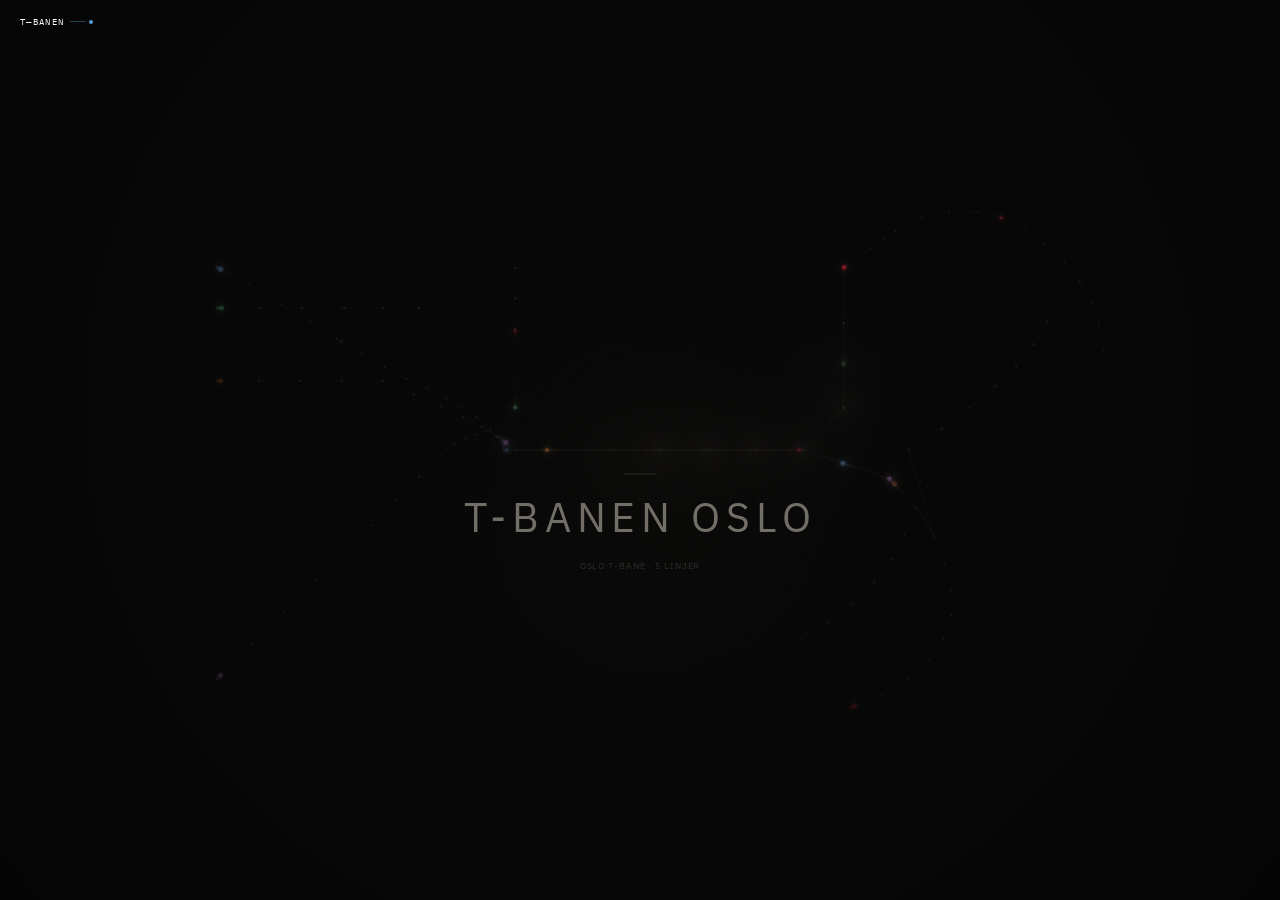
==== commit 60101d2b: "Fix black splash on back-button navigation Force reload when page is restored from bfcache — the dep" ====
--- a/index.html
+++ b/index.html
@@ -82,15 +82,6 @@
       border-radius: 50%;
       margin-left: 3px;
       transition: background-color 2.4s ease;
-    }
-
-    .subtitle {
-      font-family: var(--mono);
-      font-size: 8px;
-      font-weight: 400;
-      letter-spacing: 0.12em;
-      text-transform: uppercase;
-      color: rgba(255, 255, 255, 0.28);
     }
 
     /* ── Gateway ── */
@@ -227,7 +218,6 @@
         <div class="wordmark-dot" id="id-dot"></div>
       </div>
     </div>
-    <p class="subtitle">OSLO T-BANE</p>
   </div>
 
   <div id="gateway">
@@ -1093,6 +1083,9 @@
   buildGrain();
   spawnSimulatedTrains(); // visible immediately (but hidden by systemSat=0)
 
+  // Force full reload when restored from bfcache (back button from archive)
+  window.addEventListener('pageshow', e => { if (e.persisted) location.reload(); });
+
   // Start render loop first, then boot (render is always running)
   requestAnimationFrame(t => { lastTime = t; requestAnimationFrame(render); });
   bootSystem();
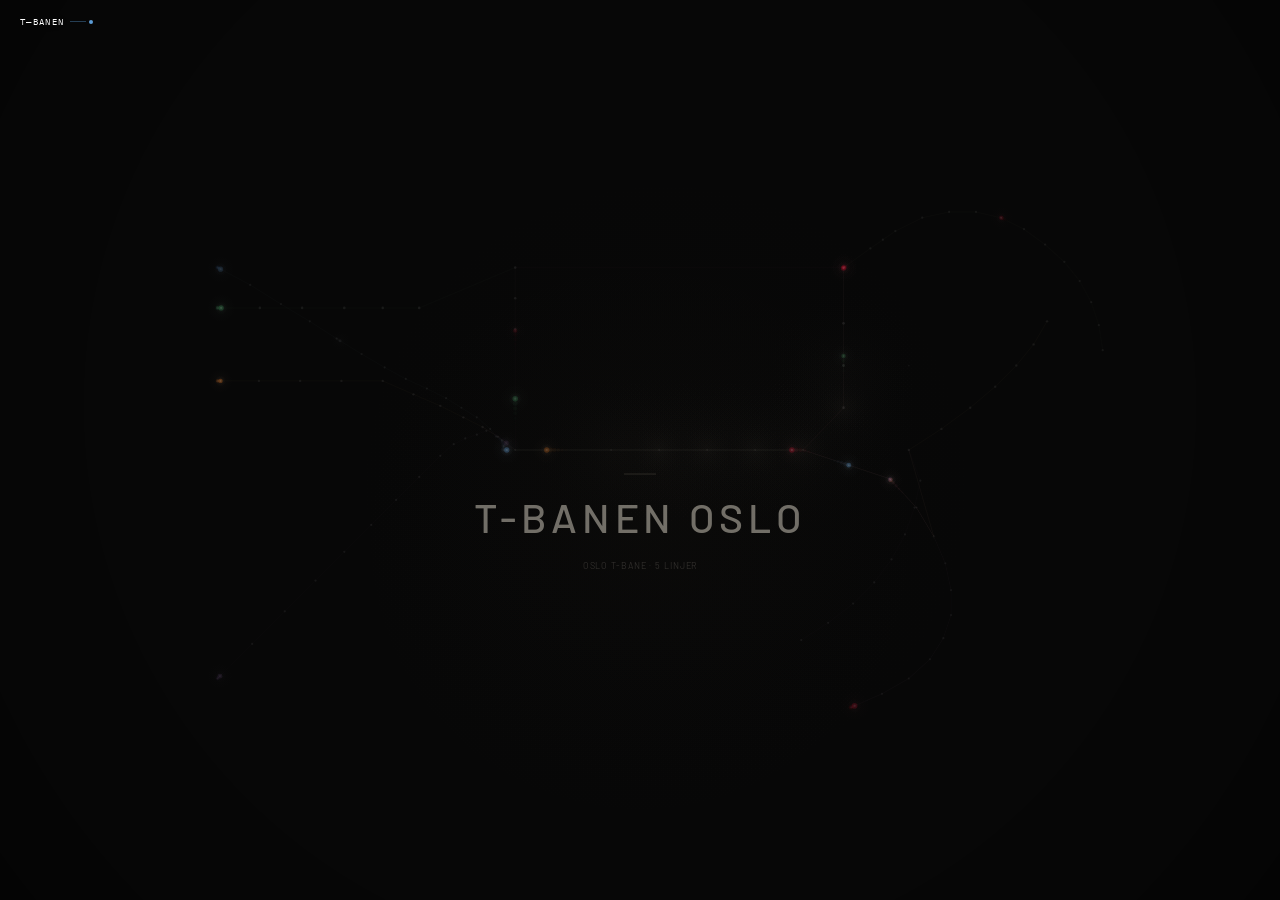
==== commit d5a1b8de: "Typography: Barlow replaces IBM Plex Sans; add realtime network note Barlow is humanist sans inspire" ====
--- a/index.html
+++ b/index.html
@@ -7,13 +7,13 @@
   <meta name="theme-color" content="#080808">
   <link rel="preconnect" href="https://fonts.googleapis.com">
   <link rel="preconnect" href="https://fonts.gstatic.com" crossorigin>
-  <link href="https://fonts.googleapis.com/css2?family=IBM+Plex+Mono:wght@400&family=IBM+Plex+Sans:wght@400;500&display=swap" rel="stylesheet">
+  <link href="https://fonts.googleapis.com/css2?family=Barlow:wght@400;500&family=IBM+Plex+Mono:wght@400&display=swap" rel="stylesheet">
   <style>
     *, *::before, *::after { box-sizing: border-box; margin: 0; padding: 0; }
 
     :root {
       --black: #080808;
-      --sans: 'IBM Plex Sans', 'Helvetica Neue', Arial, sans-serif;
+      --sans: 'Barlow', 'Helvetica Neue', Arial, sans-serif;
       --mono: 'IBM Plex Mono', 'Courier New', Courier, monospace;
     }
 
@@ -120,8 +120,8 @@
     #gateway-cta {
       font-family: var(--sans);
       font-size: clamp(20px, 3.2vw, 44px);
-      font-weight: 400;
-      letter-spacing: 0.14em;
+      font-weight: 500;
+      letter-spacing: 0.12em;
       text-transform: uppercase;
       color: rgba(200, 194, 182, 0.55);
       text-decoration: none;
@@ -189,6 +189,26 @@
     @keyframes blink {
       0%, 100% { opacity: 0.5; }
       50%       { opacity: 0; }
+    }
+
+    #realtime-note {
+      position: fixed;
+      bottom: calc(16px + env(safe-area-inset-bottom, 0px));
+      left: 50%;
+      transform: translateX(-50%);
+      font-family: var(--sans);
+      font-size: clamp(9px, 1vw, 11px);
+      font-weight: 400;
+      letter-spacing: 0.01em;
+      color: rgba(255, 255, 255, 0.18);
+      pointer-events: none;
+      user-select: none;
+      white-space: nowrap;
+      opacity: 0;
+      transition: opacity 2.4s ease;
+    }
+    #realtime-note.visible {
+      opacity: 1;
     }
   </style>
   <!-- Matomo -->
@@ -227,6 +247,7 @@
   </div>
 
   <div id="system-status">INITIALISERER</div>
+  <p id="realtime-note">De bevegelige signalene representerer T-baner som beveger seg i Oslo akkurat nå.</p>
 
   <script>
   // ═══════════════════════════════════════════════════════════════════
@@ -1052,6 +1073,12 @@
         if (subEl && countReady) subEl.classList.add('ready');
       }, 1000);
     }, 600);
+
+    // Realtime note — arrives late, as a small discovery
+    setTimeout(() => {
+      const note = document.getElementById('realtime-note');
+      if (note) note.classList.add('visible');
+    }, 4200);
   }
 
   // ── Identity dot ──────────────────────────────────────────────────
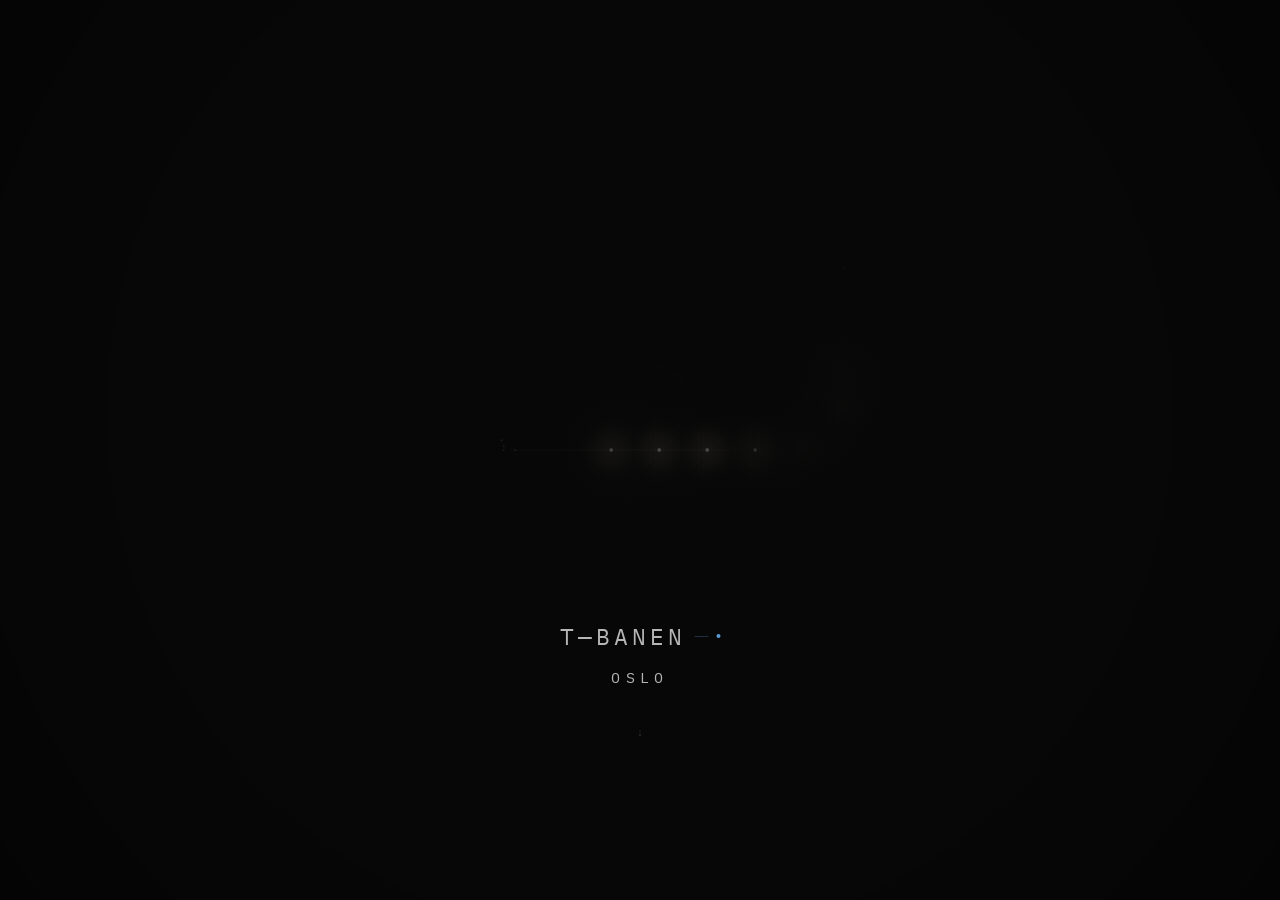
==== commit c8e34463: "Promote splash-v2 to production Replaces the old splash with the new version: - Staged infrastructur" ====
--- a/index.html
+++ b/index.html
@@ -5,212 +5,10 @@
   <meta name="viewport" content="width=device-width, initial-scale=1.0, viewport-fit=cover">
   <title>T—BANEN / OSLO</title>
   <meta name="theme-color" content="#080808">
+  <meta name="description" content="Et fotografisk arkiv over alle stasjoner i Oslos T-banenettverk.">
   <link rel="preconnect" href="https://fonts.googleapis.com">
   <link rel="preconnect" href="https://fonts.gstatic.com" crossorigin>
   <link href="https://fonts.googleapis.com/css2?family=Barlow:wght@400;500&family=IBM+Plex+Mono:wght@400&display=swap" rel="stylesheet">
-  <style>
-    *, *::before, *::after { box-sizing: border-box; margin: 0; padding: 0; }
-
-    :root {
-      --black: #080808;
-      --sans: 'Barlow', 'Helvetica Neue', Arial, sans-serif;
-      --mono: 'IBM Plex Mono', 'Courier New', Courier, monospace;
-    }
-
-    html, body {
-      width: 100%; height: 100%;
-      background: var(--black);
-      overflow: hidden;
-      font-family: var(--sans);
-      -webkit-font-smoothing: antialiased;
-      cursor: pointer;
-    }
-
-    #network-bg {
-      position: fixed;
-      inset: 0;
-      width: 100%;
-      height: 100%;
-    }
-
-    /* ── Identity ── */
-    #identity {
-      position: fixed;
-      left: 20px;
-      top: calc(16px + env(safe-area-inset-top, 0px));
-      display: flex;
-      flex-direction: column;
-      align-items: flex-start;
-      gap: 7px;
-      pointer-events: none;
-      user-select: none;
-    }
-
-    .wordmark-row {
-      display: flex;
-      align-items: center;
-      gap: 0;
-    }
-
-    .wordmark {
-      font-family: var(--mono);
-      font-size: 9px;
-      font-weight: 400;
-      letter-spacing: 0.15em;
-      text-transform: uppercase;
-      color: #ffffff;
-      text-shadow: 0 1px 6px rgba(0,0,0,0.8);
-      white-space: nowrap;
-    }
-
-    .wordmark-tail {
-      display: flex;
-      align-items: center;
-      margin-left: 6px;
-    }
-
-    .wordmark-line {
-      width: clamp(10px, 1.2vw, 16px);
-      height: 1px;
-      background: currentColor;
-      opacity: 0.38;
-    }
-
-    .wordmark-dot {
-      width: 4px;
-      height: 4px;
-      border-radius: 50%;
-      margin-left: 3px;
-      transition: background-color 2.4s ease;
-    }
-
-    /* ── Gateway ── */
-    #gateway {
-      position: fixed;
-      top: 50%;
-      left: 50%;
-      transform: translate(-50%, -50%) translateY(8vh);
-      display: flex;
-      flex-direction: column;
-      align-items: center;
-      gap: 22px;
-      pointer-events: none;
-      user-select: none;
-      opacity: 0; /* starts hidden — JS fades in when online */
-      transition: opacity 2.8s ease;
-    }
-
-    #gateway.online {
-      pointer-events: all;
-      opacity: 1;
-    }
-
-    #gateway-rule {
-      width: 32px;
-      height: 1px;
-      background: rgba(175, 163, 143, 0.20);
-      transition: width 1.8s ease, opacity 1.8s ease;
-    }
-
-    #gateway:hover #gateway-rule {
-      width: 56px;
-      opacity: 0.38;
-    }
-
-    #gateway-cta {
-      font-family: var(--sans);
-      font-size: clamp(20px, 3.2vw, 44px);
-      font-weight: 500;
-      letter-spacing: 0.12em;
-      text-transform: uppercase;
-      color: rgba(200, 194, 182, 0.55);
-      text-decoration: none;
-      cursor: pointer;
-      transition: color 1.0s ease;
-      white-space: nowrap;
-      display: block;
-      text-align: center;
-      line-height: 1;
-    }
-
-    #gateway-cta:hover {
-      color: rgba(220, 214, 200, 0.85);
-    }
-
-    #gateway-sub {
-      font-family: var(--sans);
-      font-size: clamp(8px, 0.70vw, 10px);
-      font-weight: 400;
-      letter-spacing: 0.10em;
-      text-transform: uppercase;
-      color: rgba(105, 101, 95, 0.40);
-      text-align: center;
-      opacity: 0; /* hidden until count is ready */
-      transition: color 1.0s ease, opacity 2.0s ease;
-    }
-
-    #gateway-sub.ready {
-      opacity: 1;
-    }
-
-    #gateway:hover #gateway-sub {
-      color: rgba(138, 133, 124, 0.60);
-    }
-
-    /* ── System status — loading phase only ── */
-    #system-status {
-      position: fixed;
-      bottom: calc(32px + env(safe-area-inset-bottom, 0px));
-      left: 50%;
-      transform: translateX(-50%);
-      font-family: var(--mono);
-      font-size: 8px;
-      letter-spacing: 0.14em;
-      text-transform: uppercase;
-      color: rgba(255, 255, 255, 0.18);
-      pointer-events: none;
-      user-select: none;
-      white-space: nowrap;
-      opacity: 1;
-      transition: opacity 1.8s ease;
-    }
-
-    #system-status.fade-out {
-      opacity: 0;
-    }
-
-    /* Blinking cursor after status text */
-    #system-status::after {
-      content: '_';
-      animation: blink 1.1s step-end infinite;
-      opacity: 0.5;
-    }
-
-    @keyframes blink {
-      0%, 100% { opacity: 0.5; }
-      50%       { opacity: 0; }
-    }
-
-    #realtime-note {
-      position: fixed;
-      bottom: calc(16px + env(safe-area-inset-bottom, 0px));
-      left: 50%;
-      transform: translateX(-50%);
-      font-family: var(--sans);
-      font-size: clamp(9px, 1vw, 11px);
-      font-weight: 400;
-      letter-spacing: 0.01em;
-      color: rgba(255, 255, 255, 0.18);
-      pointer-events: none;
-      user-select: none;
-      white-space: nowrap;
-      opacity: 0;
-      transition: opacity 2.4s ease;
-    }
-    #realtime-note.visible {
-      opacity: 1;
-    }
-  </style>
   <!-- Matomo -->
   <script>
     var _paq = window._paq = window._paq || [];
@@ -225,77 +23,207 @@
     })();
   </script>
   <!-- End Matomo -->
+  <style>
+    *, *::before, *::after { box-sizing: border-box; margin: 0; padding: 0; }
+
+    :root {
+      --black: #080808;
+      --sans: 'Barlow', 'Helvetica Neue', Arial, sans-serif;
+      --mono: 'IBM Plex Mono', 'Courier New', Courier, monospace;
+    }
+
+    html, body {
+      width: 100%; height: 100%;
+      background: var(--black);
+      overflow: hidden;
+      font-family: var(--sans);
+      -webkit-font-smoothing: antialiased;
+      cursor: pointer;
+    }
+
+    #c { position: fixed; inset: 0; width: 100%; height: 100%; }
+
+    /* ── Identity — lower third, system label ── */
+    /* Grounded at the bottom of the network. The splash does not ask.  */
+    /* The network is the hero. Click anywhere to enter.                */
+    #identity {
+      position: fixed;
+      bottom: 18%;
+      left: 50%;
+      transform: translateX(-50%);
+      z-index: 10;
+      text-align: center;
+      pointer-events: none;
+      user-select: none;
+      opacity: 0;
+      transition: opacity 2.4s ease;
+    }
+    #identity.visible { opacity: 1; }
+
+    /* System name — transport designation, not a headline */
+    .id-primary {
+      font-family: var(--mono);
+      font-size: clamp(18px, 1.95vw, 23px);
+      font-weight: 400;
+      letter-spacing: 0.18em;
+      text-transform: uppercase;
+      color: rgba(255,255,255,0.70);
+      display: flex;
+      align-items: center;
+      justify-content: center;
+      gap: 8px;
+      margin-bottom: 17px;
+    }
+    .id-line { width: 14px; height: 1px; background: currentColor; opacity: 0.28; }
+    .id-dot  { width: 4px; height: 4px; border-radius: 50%; flex-shrink: 0; transition: background-color 2.4s ease; }
+
+    /* City — part of the identity system, not a subtitle */
+    .id-secondary {
+      font-family: var(--mono);
+      font-size: 15px;
+      font-weight: 400;
+      letter-spacing: 0.36em;
+      text-transform: uppercase;
+      color: rgba(255,255,255,0.70);
+      margin-bottom: 38px;
+    }
+
+    /* Station count — archival status, not a tagline */
+    #id-count {
+      font-family: var(--mono);
+      font-size: 8px;
+      font-weight: 400;
+      letter-spacing: 0.10em;
+      text-transform: uppercase;
+      color: rgba(255,255,255,0.18);
+      opacity: 0;
+      transition: opacity 2.2s ease;
+      margin-bottom: 28px;
+    }
+    #id-count.ready { opacity: 1; }
+
+    /* Wayfinding indicator — direction only, no text, no button */
+    #id-indicator {
+      font-size: 11px;
+      color: rgba(255,255,255,0.18);
+      animation: breathe-down 3.2s ease-in-out infinite;
+      display: block;
+    }
+    @keyframes breathe-down {
+      0%, 100% { opacity: 0.12; transform: translateY(0); }
+      50%       { opacity: 0.28; transform: translateY(3px); }
+    }
+
+    /* Tunnel iris — departure transition */
+    #tunnel {
+      position: fixed; inset: 0; z-index: 50;
+      pointer-events: none; opacity: 0;
+    }
+  </style>
 </head>
 <body>
 
-  <canvas id="network-bg"></canvas>
-
+  <canvas id="c"></canvas>
+
+  <!-- Identity — lower third, system label. No CTA. Click anywhere to enter. -->
   <div id="identity">
-    <div class="wordmark-row">
-      <span class="wordmark">T—BANEN</span>
-      <div class="wordmark-tail">
-        <div class="wordmark-line" id="id-line"></div>
-        <div class="wordmark-dot" id="id-dot"></div>
-      </div>
+    <div class="id-primary">
+      T—BANEN
+      <span class="id-line" id="id-line"></span>
+      <span class="id-dot"  id="id-dot"></span>
     </div>
+    <div class="id-secondary">OSLO</div>
+    <div id="id-count"></div>
+    <span id="id-indicator">↓</span>
   </div>
 
-  <div id="gateway">
-    <div id="gateway-rule"></div>
-    <a id="gateway-cta" href="/tbanen/app.html?enter">T-BANEN OSLO</a>
-    <p id="gateway-sub"></p>
-  </div>
-
-  <div id="system-status">INITIALISERER</div>
-  <p id="realtime-note">De bevegelige signalene representerer T-baner som beveger seg i Oslo akkurat nå.</p>
+  <div id="tunnel"></div>
 
   <script>
   // ═══════════════════════════════════════════════════════════════════
-  //  T—BANEN SPLASH V2 — system boot + ambient network visualisation
+  //  T—BANEN — SPLASH V2 EXPERIMENT
+  //
+  //  Animation concept: Oslo's metro infrastructure coming online.
+  //  Seven phases, driven by a single animation clock:
+  //
+  //  Phase 1 — darkness
+  //  Phase 2 — central Oslo nodes activate (NT, Stortinget, JT)
+  //  Phase 3 — lines propagate outward from the center
+  //  Phase 4 — terminal stations connect, full network established
+  //  Phase 5 — realtime train signals begin moving
+  //  Phase 6 — line colors saturate in
+  //  Phase 7 — archive entry appears
   // ═══════════════════════════════════════════════════════════════════
 
   const LC = { 1:'#5B9BD5', 2:'#E8751A', 3:'#8B5EA7', 4:'#C8102E', 5:'#3D9A5C' };
 
-  // ── System state ─────────────────────────────────────────────────
-  // saturation 0 = monochrome/dead, 1 = full color/online
-  let systemSat    = 0;
-  let targetSat    = 0;
-  let systemOnline = false;
-  let countReady   = false;
-
-  // Scanning pulse (loading phase) — travels along L1 backbone
-  let scanProgress = 0;
-  const SCAN_SPEED = 0.10; // full traverse in ~10s, bounces
-
-  // Node flashes — brief pings radiating from station dots during boot
-  // Each: { x, y, t } where t goes 0→1 as the ring expands and fades
-  let nodeFlashes = [];
-  let flashTimer  = 0;
-  const FLASH_INTERVAL = 0.9; // seconds between spawning a new flash
+  // ── Animation timeline ────────────────────────────────────────────
+  // All phases driven by animTime — independent of async data loading.
+
+  let animTime = 0;
+
+  // Phase thresholds (seconds from first frame)
+  const PH_NODES  = 0.2;   // Phase 2: central nodes activate
+  const PH_LINES  = 0.6;   // Phase 3: propagation begins
+  const PH_PROP   = 2.6;   // duration: each segment takes this long to fully draw
+  const PH_TRAINS = 3.6;   // Phase 5: train signals appear
+  const PH_COLORS = 4.0;   // Phase 6: line colors saturate
+  const PH_CTA    = 5.5;   // Phase 7: archive entry appears
+
+  // Per-segment propagation stagger (seconds after PH_LINES)
+  // Inner/central segments start first, outlying branches last
+  const SEG_STAGGER = [0, 0.25, 0.45, 0.10, 0.40, 0.60, 0.80, 0.18, 0.85];
+
+  // The station each segment propagates outward from (the "activation node")
+  const SEG_CENTER_ID = [
+    'nationaltheateret',  // 0: L1 Frognerseteren–Bergkrystallen
+    'nationaltheateret',  // 1: L2 Østerås–Ellingsrudåsen
+    'nationaltheateret',  // 2: L3 Kolsås–Mortensrud
+    'nationaltheateret',  // 3: L4 Bergkrystallen–Nydalen
+    'nydalen',            // 4: L4 ring N (Nydalen–Tøyen)
+    'nydalen',            // 5: L4 east (Nydalen–Vestli)
+    'sinsen',             // 6: L4 branch (Sinsen–Lørен)
+    'nationaltheateret',  // 7: L5 Sognsvann–Vestli
+    'sinsen',             // 8: L5 branch (Sinsen–Lørен)
+  ];
+
+  // Animation state — computed each frame from animTime
+  let trainVis      = 0;     // 0→1: train signal opacity
+  let colorSat      = 0;     // 0→1: line color saturation (gray→full color)
+  let ctaShown      = false;
+  let identityShown = false;
+  let countReady    = false;
+
+  // Per-segment: how far the line has grown outward from center
+  // lp = leftProgress (center → terminus 0)
+  // rp = rightProgress (center → terminus end)
+  let segAnim = [];
+
+  // ── Departure transition state ───────────────────────────────────
+  let systemOnline   = false; // true once CTA is shown
+  let departing      = false;
+  let zooming        = false;
+  let zoomProgress   = 0;
+  let tunnelProgress = 0;
+  let speedMult      = 1;
+  let targetSpeedMult = 1;
+
+  let baseScale, baseOffsetX, baseOffsetY;
+  let zoomTargetScale, zoomTargetOffsetX, zoomTargetOffsetY;
 
   // ── Color utilities ───────────────────────────────────────────────
-  // Parse hex → [r,g,b]
-  function hexToRgb(hex) {
-    return [
-      parseInt(hex.slice(1,3), 16),
-      parseInt(hex.slice(3,5), 16),
-      parseInt(hex.slice(5,7), 16),
-    ];
-  }
-
-  // Lerp line color from its luminance-equivalent gray toward full color
+  function hexToRgb(h) {
+    return [parseInt(h.slice(1,3),16), parseInt(h.slice(3,5),16), parseInt(h.slice(5,7),16)];
+  }
   function saturateColor(hex, t) {
-    const [r, g, b] = hexToRgb(hex);
-    const lum = Math.round(0.299*r + 0.587*g + 0.114*b);
+    const [r,g,b] = hexToRgb(hex);
+    const lum = Math.round(0.299*r+0.587*g+0.114*b);
     return `rgb(${Math.round(lum+(r-lum)*t)},${Math.round(lum+(g-lum)*t)},${Math.round(lum+(b-lum)*t)})`;
   }
-
-  // rgba from hex + alpha, with optional saturation applied to hue
   function hexAlpha(hex, a, sat = 1) {
-    const [r, g, b] = hexToRgb(hex);
-    const lum = 0.299*r + 0.587*g + 0.114*b;
-    const fr = lum+(r-lum)*sat, fg = lum+(g-lum)*sat, fb = lum+(b-lum)*sat;
-    return `rgba(${Math.round(fr)},${Math.round(fg)},${Math.round(fb)},${a})`;
+    const [r,g,b] = hexToRgb(hex);
+    const lum = 0.299*r+0.587*g+0.114*b;
+    return `rgba(${Math.round(lum+(r-lum)*sat)},${Math.round(lum+(g-lum)*sat)},${Math.round(lum+(b-lum)*sat)},${a})`;
   }
 
   // ── Station coordinates ───────────────────────────────────────────
@@ -413,34 +341,37 @@
   };
 
   const LINE_SEGS = [
-    { line: 1, color: LC[1], ids: ['frognerseteren','voksenkollen','vettakollen','besserud','holmenkollen','midtstuen','skadalen','voksenlia','gullerasen','graakammen','slemdal','ris','gaustad','lillevann','vinderen','steinerud','froen','majorstua','nationaltheateret','stortinget','jernbanetorget','gronland','toyen','ensjo','helsfyr','brynseng','hoyenhall','manglerud','ryen','brattlikollen','karlsrud','lambertseter','munkelia','bergkrystallen'] },
-    { line: 2, color: LC[2], ids: ['osteraas','lijordet','eiksmarka','ekraveien','roa','hovseter','holmen','makrellbekken','smestad','borgen','majorstua','nationaltheateret','stortinget','jernbanetorget','gronland','toyen','ensjo','helsfyr','brynseng','hellerud','tveita','haugerud','trosterud','lindeberg','furuset','ellingsrudaasen'] },
-    { line: 3, color: LC[3], ids: ['kolsas','hauger','gjettum','avlos','haslum','gjonnes','bekkestua','ringstabekk','jar','bjornsletta','aasjordet','ullernaasen','montebello','smestad','borgen','majorstua','nationaltheateret','stortinget','jernbanetorget','gronland','toyen','ensjo','helsfyr','brynseng','hellerud','godlia','skoyenaasen','oppsal','ulsrud','boler','bogerud','skullerud','mortensrud'] },
-    { line: 4, color: LC[4], ids: ['bergkrystallen','munkelia','lambertseter','karlsrud','brattlikollen','ryen','manglerud','hoyenhall','brynseng','helsfyr','ensjo','toyen','gronland','jernbanetorget','stortinget','nationaltheateret','majorstua','blindern','forskningsparken','ullevaal','nydalen'] },
-    { line: 4, color: LC[4], ids: ['nydalen','storo','sinsen','carlberner','toyen'] },
-    { line: 4, color: LC[4], ids: ['nydalen','okern','hasle','rislokka','vollebekk','linderud','veitvet','rodtvet','kalbakken','ammerud','grorud','romsos','rommen','stovner','vestli'] },
-    { line: 4, color: LC[4], ids: ['sinsen','loren'] },
-    { line: 5, color: LC[5], ids: ['sognsvann','kringsjaa','holstein','osthorn','tasen','berg','ullevaal','forskningsparken','blindern','majorstua','nationaltheateret','stortinget','jernbanetorget','gronland','toyen','carlberner','sinsen','storo','nydalen','okern','hasle','rislokka','vollebekk','linderud','veitvet','rodtvet','kalbakken','ammerud','grorud','romsos','rommen','stovner','vestli'] },
-    { line: 5, color: LC[5], ids: ['sinsen','loren'] },
+    { line:1, color:LC[1], ids:['frognerseteren','voksenkollen','vettakollen','besserud','holmenkollen','midtstuen','skadalen','voksenlia','gullerasen','graakammen','slemdal','ris','gaustad','lillevann','vinderen','steinerud','froen','majorstua','nationaltheateret','stortinget','jernbanetorget','gronland','toyen','ensjo','helsfyr','brynseng','hoyenhall','manglerud','ryen','brattlikollen','karlsrud','lambertseter','munkelia','bergkrystallen'] },
+    { line:2, color:LC[2], ids:['osteraas','lijordet','eiksmarka','ekraveien','roa','hovseter','holmen','makrellbekken','smestad','borgen','majorstua','nationaltheateret','stortinget','jernbanetorget','gronland','toyen','ensjo','helsfyr','brynseng','hellerud','tveita','haugerud','trosterud','lindeberg','furuset','ellingsrudaasen'] },
+    { line:3, color:LC[3], ids:['kolsas','hauger','gjettum','avlos','haslum','gjonnes','bekkestua','ringstabekk','jar','bjornsletta','aasjordet','ullernaasen','montebello','smestad','borgen','majorstua','nationaltheateret','stortinget','jernbanetorget','gronland','toyen','ensjo','helsfyr','brynseng','hellerud','godlia','skoyenaasen','oppsal','ulsrud','boler','bogerud','skullerud','mortensrud'] },
+    { line:4, color:LC[4], ids:['bergkrystallen','munkelia','lambertseter','karlsrud','brattlikollen','ryen','manglerud','hoyenhall','brynseng','helsfyr','ensjo','toyen','gronland','jernbanetorget','stortinget','nationaltheateret','majorstua','blindern','forskningsparken','ullevaal','nydalen'] },
+    { line:4, color:LC[4], ids:['nydalen','storo','sinsen','carlberner','toyen'] },
+    { line:4, color:LC[4], ids:['nydalen','okern','hasle','rislokka','vollebekk','linderud','veitvet','rodtvet','kalbakken','ammerud','grorud','romsos','rommen','stovner','vestli'] },
+    { line:4, color:LC[4], ids:['sinsen','loren'] },
+    { line:5, color:LC[5], ids:['sognsvann','kringsjaa','holstein','osthorn','tasen','berg','ullevaal','forskningsparken','blindern','majorstua','nationaltheateret','stortinget','jernbanetorget','gronland','toyen','carlberner','sinsen','storo','nydalen','okern','hasle','rislokka','vollebekk','linderud','veitvet','rodtvet','kalbakken','ammerud','grorud','romsos','rommen','stovner','vestli'] },
+    { line:5, color:LC[5], ids:['sinsen','loren'] },
   ];
 
-  // L1 is the scan path during loading — full west→east spine
-  const SCAN_SEG_IDX = 0;
-
-  const SEG_DEPTH = [
-    0.55, 0.65, 0.58, 0.80, 0.95, 0.62, 0.28, 0.82, 0.28,
-  ];
-
-  const LINE_PHASE = { 1: 0.0, 2: 1.3, 3: 2.6, 4: 3.9, 5: 5.2 };
+  const SEG_DEPTH = [0.55, 0.65, 0.58, 0.80, 0.95, 0.62, 0.28, 0.82, 0.28];
+  const LINE_PHASE = { 1:0.0, 2:1.3, 3:2.6, 4:3.9, 5:5.2 };
 
   const TUNNEL_NODES = [
     'nationaltheateret','stortinget','jernbanetorget','gronland','toyen','carlberner','sinsen',
   ];
 
-  // ── Canvas ────────────────────────────────────────────────────────
-  const canvas = document.getElementById('network-bg');
+  // Central Oslo nodes that activate early in Phase 2
+  const BOOT_NODES = [
+    { id:'jernbanetorget',    delay:0.0 },
+    { id:'stortinget',        delay:0.28 },
+    { id:'nationaltheateret', delay:0.50 },
+    { id:'gronland',          delay:0.72 },
+    { id:'majorstua',         delay:0.95 },
+  ];
+
+  // ── Canvas setup ──────────────────────────────────────────────────
+  const canvas = document.getElementById('c');
   const ctx    = canvas.getContext('2d');
-  const VB_W = 1120, VB_H = 620;
+  const VB_W   = 1120, VB_H = 620;
 
   let scale, offsetX, offsetY;
 
@@ -450,11 +381,25 @@
     canvas.style.width  = window.innerWidth  + 'px';
     canvas.style.height = window.innerHeight + 'px';
     const pad = 0.08;
-    const scaleX = (window.innerWidth  * (1 - pad * 2)) / VB_W;
-    const scaleY = (window.innerHeight * (1 - pad * 2)) / VB_H;
-    scale   = Math.min(scaleX, scaleY) * devicePixelRatio;
+    scale   = Math.min(
+      (window.innerWidth  * (1-pad*2)) / VB_W,
+      (window.innerHeight * (1-pad*2)) / VB_H
+    ) * devicePixelRatio;
     offsetX = (canvas.width  - VB_W * scale) / 2;
     offsetY = (canvas.height - VB_H * scale) / 2;
+    storeBaseTransform();
+  }
+
+  function storeBaseTransform() {
+    baseScale   = scale;
+    baseOffsetX = offsetX;
+    baseOffsetY = offsetY;
+    const [ntx, nty] = COORDS['nationaltheateret'];
+    const [stx, sty] = COORDS['stortinget'];
+    const cx = (ntx + stx) / 2, cy = (nty + sty) / 2;
+    zoomTargetScale   = scale * 2.1;
+    zoomTargetOffsetX = canvas.width  / 2 - cx * zoomTargetScale;
+    zoomTargetOffsetY = canvas.height / 2 - cy * zoomTargetScale;
   }
 
   function toCanvas(id) {
@@ -469,6 +414,19 @@
       ...seg,
       pts: seg.ids.map(id => COORDS[id] ? toCanvas(id) : null).filter(Boolean),
     }));
+  }
+
+  // ── Seg anim setup ────────────────────────────────────────────────
+  // Each segment knows where its center is, and tracks how far left/right
+  // the line front has propagated.
+
+  function buildSegAnim() {
+    segAnim = LINE_SEGS.map((seg, i) => {
+      const cid = SEG_CENTER_ID[i];
+      let ci = seg.ids.indexOf(cid);
+      if (ci < 0) ci = Math.floor(seg.ids.length / 2);
+      return { ci, lp: 0, rp: 0 };
+    });
   }
 
   // ── Grain ─────────────────────────────────────────────────────────
@@ -489,204 +447,304 @@
     grainPattern = ctx.createPattern(off, 'repeat');
   }
 
-  // ── Draw atmosphere ───────────────────────────────────────────────
+  // ── Path utilities ────────────────────────────────────────────────
+
+  function interpolateAlongPath(pts, t) {
+    if (!pts?.length) return null;
+    if (pts.length === 1) return pts[0];
+    t = Math.max(0, Math.min(1, t));
+    const lens = [];
+    let total = 0;
+    for (let i = 1; i < pts.length; i++) {
+      const dx = pts[i][0]-pts[i-1][0], dy = pts[i][1]-pts[i-1][1];
+      total += Math.sqrt(dx*dx+dy*dy);
+      lens.push(total);
+    }
+    const target = t * total;
+    for (let i = 0; i < lens.length; i++) {
+      if (target <= lens[i]) {
+        const prev = i === 0 ? 0 : lens[i-1];
+        const frac = (target - prev) / (lens[i] - prev);
+        const a = pts[i], b = pts[i+1];
+        return [a[0]+(b[0]-a[0])*frac, a[1]+(b[1]-a[1])*frac];
+      }
+    }
+    return pts[pts.length-1];
+  }
+
+  // Draw a path from pts[0] to a point `progress` fraction along its length.
+  // Used to propagate lines outward from their center activation point.
+  function drawPartialPath(pts, progress) {
+    if (!pts || pts.length < 2 || progress <= 0) return;
+    if (progress >= 1) {
+      ctx.beginPath();
+      ctx.moveTo(pts[0][0], pts[0][1]);
+      for (let i = 1; i < pts.length; i++) ctx.lineTo(pts[i][0], pts[i][1]);
+      ctx.stroke();
+      return;
+    }
+    let total = 0;
+    const segLens = [];
+    for (let i = 1; i < pts.length; i++) {
+      const dx = pts[i][0]-pts[i-1][0], dy = pts[i][1]-pts[i-1][1];
+      const len = Math.sqrt(dx*dx+dy*dy);
+      total += len;
+      segLens.push(len);
+    }
+    const target = progress * total;
+    ctx.beginPath();
+    ctx.moveTo(pts[0][0], pts[0][1]);
+    let acc = 0;
+    for (let i = 0; i < segLens.length; i++) {
+      if (acc + segLens[i] >= target) {
+        const t = (target - acc) / segLens[i];
+        ctx.lineTo(
+          pts[i][0] + (pts[i+1][0] - pts[i][0]) * t,
+          pts[i][1] + (pts[i+1][1] - pts[i][1]) * t
+        );
+        break;
+      }
+      acc += segLens[i];
+      ctx.lineTo(pts[i+1][0], pts[i+1][1]);
+    }
+    ctx.stroke();
+  }
+
+  // ── Animation phase update ────────────────────────────────────────
+  // Called each frame to advance the timeline and update all state.
+
+  function updateAnimPhases(dt) {
+    animTime += dt;
+
+    // Phase 3-4: line propagation — each segment grows outward from center
+    if (animTime >= PH_LINES) {
+      const t0 = animTime - PH_LINES;
+      segAnim.forEach((a, i) => {
+        const t = Math.max(0, t0 - SEG_STAGGER[i]) / PH_PROP;
+        a.lp = Math.min(1, t);
+        a.rp = Math.min(1, t);
+      });
+    }
+
+    // Phase 5: train signals fade in
+    trainVis = animTime >= PH_TRAINS
+      ? Math.min(1, (animTime - PH_TRAINS) / 2.2)
+      : 0;
+
+
+    // Phase 6: line colors saturate from gray to full
+    colorSat = animTime >= PH_COLORS
+      ? Math.min(1, (animTime - PH_COLORS) / 2.8)
+      : 0;
+
+    // Phase 7: system becomes interactive — no CTA, just clickable
+    if (animTime >= PH_CTA && !ctaShown) {
+      ctaShown = true;
+      systemOnline = true;
+      setTimeout(() => {
+        const c = document.getElementById('id-count');
+        if (c && countReady) c.classList.add('ready');
+      }, 400);
+    }
+  }
+
+  // ── Draw: atmosphere ──────────────────────────────────────────────
+  // The atmosphere builds as the network establishes.
+  // Warm central glow tied to colorSat (alive = warm).
+
   function drawAtmosphere(hover = 0) {
     const w = canvas.width, h = canvas.height;
-    const cx = w / 2, cy = h / 2;
-
-    // Deeper vignette during loading (less warm center)
-    const vigMid = 0.15 + systemSat * 0.0;
-    const vig = ctx.createRadialGradient(cx, cy * 0.9, h * 0.1, cx, cy * 0.9, Math.max(w, h) * 0.78);
+    const cx = w * 0.50, cy = h * 0.52;
+
+    // Vignette — always present, keeps edges dark like a tunnel system
+    const vig = ctx.createRadialGradient(cx, cy*0.88, h*0.05, cx, cy*0.88, Math.max(w,h)*0.88);
     vig.addColorStop(0,   'rgba(0,0,0,0)');
-    vig.addColorStop(0.6, `rgba(0,0,0,${vigMid})`);
-    vig.addColorStop(1,   'rgba(0,0,0,0.72)');
+    vig.addColorStop(0.5, 'rgba(0,0,0,0.14)');
+    vig.addColorStop(1,   'rgba(0,0,0,0.84)');
     ctx.fillStyle = vig; ctx.globalAlpha = 1;
     ctx.fillRect(0, 0, w, h);
 
-    // Warm center only comes alive when online
-    const warmBase = (0.045 + hover * 0.025) * systemSat;
-    if (warmBase > 0.001) {
-      const warm = ctx.createRadialGradient(w*0.52, h*0.54, 0, w*0.52, h*0.54, h*(0.38+hover*0.08));
-      warm.addColorStop(0,   `rgba(160,130,90,${warmBase})`);
-      warm.addColorStop(0.5, `rgba(120,100,70,${warmBase*0.4})`);
-      warm.addColorStop(1,   'rgba(0,0,0,0)');
+    // Warm amber central glow — rises as system comes alive
+    const warmStrength = colorSat;
+    if (warmStrength > 0.005) {
+      const warmBase = (0.045 + hover * 0.028) * warmStrength;
+      const warm = ctx.createRadialGradient(cx*1.04, cy*1.06, 0, cx*1.04, cy*1.06, h*(0.44+hover*0.1));
+      warm.addColorStop(0,    `rgba(150,120,82,${warmBase})`);
+      warm.addColorStop(0.45, `rgba(110,88,60,${warmBase*0.32})`);
+      warm.addColorStop(1,    'rgba(0,0,0,0)');
       ctx.fillStyle = warm; ctx.globalAlpha = 1;
       ctx.fillRect(0, 0, w, h);
     }
 
-    // Gateway glow — only when online
-    const gwA = (0.018 + hover * 0.022) * systemSat;
-    if (gwA > 0.001) {
-      const gwGrd = ctx.createRadialGradient(w*0.50, h*0.60, 0, w*0.50, h*0.60, w*0.28);
-      gwGrd.addColorStop(0,   `rgba(175,158,132,${gwA})`);
-      gwGrd.addColorStop(0.5, `rgba(140,125,105,${gwA*0.4})`);
-      gwGrd.addColorStop(1,   'rgba(0,0,0,0)');
-      ctx.fillStyle = gwGrd; ctx.globalAlpha = 1;
-      ctx.fillRect(0, 0, w, h);
+    // Propagation pulse — a subtle ambient halo around central Oslo
+    // builds during Phase 3 as lines spread, before colors arrive
+    const propStrength = Math.max(0, Math.min(1, (animTime - PH_LINES) / 4.0));
+    if (propStrength > 0.01 && colorSat < 0.99) {
+      const [ntx, nty] = toCanvas('nationaltheateret');
+      const pulse = 0.82 + 0.18 * Math.sin(globalTime * 0.9);
+      const ga = 0.022 * propStrength * pulse * (1 - colorSat * 0.6);
+      const gr = ctx.createRadialGradient(ntx, nty, 0, ntx, nty, 200*scale);
+      gr.addColorStop(0, `rgba(185,175,158,${ga})`);
+      gr.addColorStop(1, 'rgba(0,0,0,0)');
+      ctx.beginPath();
+      ctx.arc(ntx, nty, 200*scale, 0, Math.PI*2);
+      ctx.fillStyle = gr; ctx.globalAlpha = 1;
+      ctx.fill();
     }
 
     if (grainPattern) {
       ctx.fillStyle = grainPattern;
-      ctx.globalAlpha = 0.028;
+      ctx.globalAlpha = 0.026;
       ctx.fillRect(0, 0, w, h);
     }
 
     ctx.globalAlpha = 1;
   }
 
-  // ── Draw network ──────────────────────────────────────────────────
-  // During loading (systemSat=0): lines are dim gray
-  // As systemSat→1: line colors saturate in, opacity rises
-  function drawNetwork(t, hover = 0) {
+  // ── Draw: Phase 2 — central node activation ───────────────────────
+  // Before any lines appear, three anchor points wake up quietly.
+
+  function drawBootNodes() {
+    const t0 = animTime - PH_NODES;
+    if (t0 <= 0) return;
+
+    // Fade these out as line propagation completes their reveal
+    const fadeOut = Math.max(0, 1 - Math.max(0, animTime - (PH_LINES + 1.5)) / 1.2);
+    if (fadeOut <= 0) return;
+
+    BOOT_NODES.forEach(({ id, delay }) => {
+      const a = Math.max(0, Math.min(1, (t0 - delay) / 0.55)) * fadeOut;
+      if (a <= 0 || !COORDS[id]) return;
+      const [cx, cy] = toCanvas(id);
+
+      // Soft halo — like a lamp coming on in a dark room
+      const hr = 36 * scale;
+      const grd = ctx.createRadialGradient(cx, cy, 0, cx, cy, hr);
+      grd.addColorStop(0, `rgba(205,192,170,${0.06 * a})`);
+      grd.addColorStop(0.5, `rgba(180,168,148,${0.03 * a})`);
+      grd.addColorStop(1, 'rgba(0,0,0,0)');
+      ctx.beginPath();
+      ctx.arc(cx, cy, hr, 0, Math.PI*2);
+      ctx.fillStyle = grd; ctx.globalAlpha = 1;
+      ctx.fill();
+
+      // Node dot
+      const r = 2.0 * scale;
+      ctx.beginPath();
+      ctx.arc(cx, cy, r, 0, Math.PI*2);
+      ctx.fillStyle = '#ffffff';
+      ctx.globalAlpha = a * 0.18;
+      ctx.fill();
+    });
+
+    ctx.globalAlpha = 1;
+  }
+
+  // ── Draw: Phase 3-4 — network propagation ─────────────────────────
+  // Lines grow outward from their center station.
+  // Station dots appear as the line front reaches them.
+  // Tunnel glow builds around the central corridor.
+
+  function drawNetworkPropagating(t, hover = 0) {
     ctx.lineCap = 'round';
     ctx.lineJoin = 'round';
 
-    // Base opacity during loading is lower, rises as system comes online
-    const opacityBoost = 0.5 + 0.5 * systemSat;
-
+    // Draw each line segment — split at center, grow outward in both directions
     LINE_SEGS.forEach((seg, i) => {
-      const pts = segPoints[i].pts;
-      if (pts.length < 2) return;
+      const anim = segAnim[i];
+      const pts  = segPoints[i].pts;
+      if (!anim || pts.length < 2) return;
+
+      const { ci, lp, rp } = anim;
+      if (lp <= 0 && rp <= 0) return;
+
       const depth  = SEG_DEPTH[i] ?? 0.6;
-      const rhythm = 0.75 + 0.25 * Math.sin(t * 0.18 + LINE_PHASE[seg.line]);
-      const alpha  = 0.088 * depth * rhythm * opacityBoost;
+      const rhythm = 0.78 + 0.22 * Math.sin(t * 0.18 + LINE_PHASE[seg.line]);
+      // Opacity rises as propagation progresses, then settles
+      const propAlpha = Math.min(lp + rp, 1);
+      const alpha  = 0.092 * depth * rhythm * propAlpha;
       const weight = (0.65 + 0.55 * depth) * scale;
-      const color  = saturateColor(seg.color, systemSat);
-
-      ctx.beginPath();
-      ctx.moveTo(pts[0][0], pts[0][1]);
-      for (let k = 1; k < pts.length; k++) ctx.lineTo(pts[k][0], pts[k][1]);
+      const color  = saturateColor(seg.color, colorSat);
+
       ctx.strokeStyle = color;
       ctx.lineWidth   = weight;
       ctx.globalAlpha = alpha;
-      ctx.stroke();
+
+      // Right half: center → right terminus
+      const rightPts = pts.slice(ci);
+      if (rp > 0 && rightPts.length >= 2) drawPartialPath(rightPts, rp);
+
+      // Left half: center → left terminus (reversed so drawing goes outward)
+      const leftPts = pts.slice(0, ci + 1).reverse();
+      if (lp > 0 && leftPts.length >= 2) drawPartialPath(leftPts, lp);
     });
 
-    // Station dots — desaturated during loading
+    // Station dots — appear as the line front reaches them
     const drawn = new Set();
     LINE_SEGS.forEach((seg, i) => {
+      const anim  = segAnim[i];
       const depth = SEG_DEPTH[i] ?? 0.6;
-      seg.ids.forEach(id => {
+      if (!anim) return;
+      const { ci, lp, rp } = anim;
+      const nPts = seg.ids.length;
+
+      seg.ids.forEach((id, idx) => {
         if (drawn.has(id) || !COORDS[id]) return;
+
+        let revealed = false;
+        if (idx === ci) {
+          revealed = lp > 0 || rp > 0;
+        } else if (idx < ci && ci > 0) {
+          const needed = (ci - idx) / ci;
+          revealed = lp >= needed;
+        } else if (idx > ci) {
+          const needed = (idx - ci) / Math.max(1, nPts - 1 - ci);
+          revealed = rp >= needed;
+        }
+
+        if (!revealed) return;
         drawn.add(id);
-        const [cx, cy] = toCanvas(id);
-        const r = (0.7 + 0.8 * depth) * scale;
+
+        const [dx, dy] = toCanvas(id);
+        const r = (0.72 + 0.82 * depth) * scale;
         ctx.beginPath();
-        ctx.arc(cx, cy, r, 0, Math.PI * 2);
+        ctx.arc(dx, dy, r, 0, Math.PI*2);
         ctx.fillStyle   = '#ffffff';
-        ctx.globalAlpha = (0.04 + 0.08 * depth) * opacityBoost;
+        ctx.globalAlpha = (0.05 + 0.09 * depth) * Math.min((lp + rp) * 1.5, 1);
         ctx.fill();
       });
     });
 
-    // Tunnel glow — only when online
-    if (systemSat > 0.05) {
+    // Tunnel glow — builds around central corridor as lines propagate,
+    // intensifies as colors come in
+    const tunnelBase = Math.max(0, Math.min(1, (animTime - PH_LINES) / 3.5));
+    if (tunnelBase > 0.01) {
       TUNNEL_NODES.forEach((id, ti) => {
         if (!COORDS[id]) return;
         const [cx, cy] = toCanvas(id);
-        const sat = systemSat;
-        const gr1 = (90 + hover * 18) * scale;
-        const oa1 = (0.038 + hover * 0.018) * sat;
+        const boost = 1 + colorSat * 0.5;
+        const gr1 = (88 + hover * 18) * scale;
+        const oa1 = (0.036 + hover * 0.016) * tunnelBase * boost;
         const grd1 = ctx.createRadialGradient(cx, cy, 0, cx, cy, gr1);
-        grd1.addColorStop(0, `rgba(200,185,160,${oa1})`);
+        grd1.addColorStop(0, `rgba(200,180,152,${oa1})`);
         grd1.addColorStop(1, 'rgba(0,0,0,0)');
         ctx.beginPath();
-        ctx.arc(cx, cy, gr1, 0, Math.PI * 2);
+        ctx.arc(cx, cy, gr1, 0, Math.PI*2);
         ctx.fillStyle = grd1; ctx.globalAlpha = 1;
         ctx.fill();
         if (ti >= 1 && ti <= 5) {
-          const gr2 = 32 * scale;
-          const oa2 = (0.055 + hover * 0.028) * sat;
+          const gr2 = 30 * scale;
+          const oa2 = (0.052 + hover * 0.024) * tunnelBase * boost;
           const grd2 = ctx.createRadialGradient(cx, cy, 0, cx, cy, gr2);
-          grd2.addColorStop(0, `rgba(220,200,170,${oa2})`);
+          grd2.addColorStop(0, `rgba(218,196,162,${oa2})`);
           grd2.addColorStop(1, 'rgba(0,0,0,0)');
           ctx.beginPath();
-          ctx.arc(cx, cy, gr2, 0, Math.PI * 2);
+          ctx.arc(cx, cy, gr2, 0, Math.PI*2);
           ctx.fillStyle = grd2; ctx.globalAlpha = 1;
           ctx.fill();
         }
       });
     }
-
-    ctx.globalAlpha = 1;
-  }
-
-  // ── Draw loading activity ─────────────────────────────────────────
-  // Scan pulse + node flashes — both fade out as system comes online.
-  let scanDir = 1;
-
-  // All station IDs used across segments, for random flash targeting
-  const ALL_STATION_IDS = [...new Set(LINE_SEGS.flatMap(s => s.ids))];
-  // Weight toward city-centre nodes for a more organic feel
-  const CENTRE_IDS = ['nationaltheateret','stortinget','jernbanetorget','gronland',
-                      'toyen','majorstua','carlberner','sinsen','nydalen'];
-
-  function spawnNodeFlash() {
-    // 60% chance to pick a centre station, 40% random
-    const pool = Math.random() < 0.6 ? CENTRE_IDS : ALL_STATION_IDS;
-    const id   = pool[Math.floor(Math.random() * pool.length)];
-    if (!COORDS[id]) return;
-    const [x, y] = toCanvas(id);
-    nodeFlashes.push({ x, y, t: 0 });
-  }
-
-  function drawLoadingActivity(dt) {
-    const loadingAlpha = Math.max(0, 1 - systemSat * 2.5);
-    if (loadingAlpha < 0.01) return;
-
-    // ── Scan pulse along L1 ─────────────────────────────────────
-    const pts = segPoints[SCAN_SEG_IDX]?.pts;
-    if (pts && pts.length >= 2) {
-      const pos = interpolateAlongPath(pts, scanProgress);
-      if (pos) {
-        const [x, y] = pos;
-        const r = 1.6 * scale;
-
-        const grd = ctx.createRadialGradient(x, y, 0, x, y, r * 8);
-        grd.addColorStop(0,   `rgba(205,215,225,${0.10 * loadingAlpha})`);
-        grd.addColorStop(0.4, `rgba(185,200,215,${0.04 * loadingAlpha})`);
-        grd.addColorStop(1,   'rgba(0,0,0,0)');
-        ctx.beginPath();
-        ctx.arc(x, y, r * 8, 0, Math.PI * 2);
-        ctx.fillStyle = grd; ctx.globalAlpha = 1;
-        ctx.fill();
-
-        ctx.beginPath();
-        ctx.arc(x, y, r, 0, Math.PI * 2);
-        ctx.fillStyle   = `rgba(218,226,234,${0.50 * loadingAlpha})`;
-        ctx.globalAlpha = 1;
-        ctx.fill();
-
-        for (let i = 1; i <= 5; i++) {
-          const frac = i / 6;
-          const tp   = scanProgress - scanDir * 0.014 * frac;
-          const tpos = interpolateAlongPath(pts, Math.max(0, Math.min(1, tp)));
-          if (!tpos) continue;
-          ctx.beginPath();
-          ctx.arc(tpos[0], tpos[1], r * (1 - frac * 0.7), 0, Math.PI * 2);
-          ctx.fillStyle   = `rgba(200,212,222,${0.18 * (1-frac) * loadingAlpha})`;
-          ctx.globalAlpha = 1;
-          ctx.fill();
-        }
-      }
-    }
-
-    // ── Node flashes — expand and fade out ──────────────────────
-    nodeFlashes = nodeFlashes.filter(f => f.t < 1);
-    nodeFlashes.forEach(f => {
-      f.t += dt * 0.55; // ~1.8s to complete
-      const ease = 1 - Math.pow(1 - f.t, 2); // ease-out
-      const maxR  = 22 * scale;
-      const r     = maxR * ease;
-      const alpha = (1 - f.t) * 0.13 * loadingAlpha;
-
-      ctx.beginPath();
-      ctx.arc(f.x, f.y, r, 0, Math.PI * 2);
-      ctx.strokeStyle = `rgba(190,205,218,${alpha})`;
-      ctx.lineWidth   = 0.8 * scale;
-      ctx.globalAlpha = 1;
-      ctx.stroke();
-    });
 
     ctx.globalAlpha = 1;
   }
@@ -698,34 +756,24 @@
   const AVG_STATION_S = 90;
 
   const QUERY_STATIONS = [
-    { nsr: 'NSR:StopPlace:58366', id: 'jernbanetorget' },
-    { nsr: 'NSR:StopPlace:59768', id: 'frognerseteren' },
-    { nsr: 'NSR:StopPlace:58243', id: 'bergkrystallen' },
-    { nsr: 'NSR:StopPlace:59705', id: 'sognsvann'      },
-    { nsr: 'NSR:StopPlace:58277', id: 'osteraas'       },
-    { nsr: 'NSR:StopPlace:58284', id: 'kolsas'         },
-    { nsr: 'NSR:StopPlace:58218', id: 'vestli'         },
-    { nsr: 'NSR:StopPlace:58228', id: 'mortensrud'     },
-    { nsr: 'NSR:StopPlace:58220', id: 'ellingsrudaasen'},
+    { nsr:'NSR:StopPlace:58366', id:'jernbanetorget'   },
+    { nsr:'NSR:StopPlace:59768', id:'frognerseteren'   },
+    { nsr:'NSR:StopPlace:58243', id:'bergkrystallen'   },
+    { nsr:'NSR:StopPlace:59705', id:'sognsvann'        },
+    { nsr:'NSR:StopPlace:58277', id:'osteraas'         },
+    { nsr:'NSR:StopPlace:58284', id:'kolsas'           },
+    { nsr:'NSR:StopPlace:58218', id:'vestli'           },
+    { nsr:'NSR:StopPlace:58228', id:'mortensrud'       },
+    { nsr:'NSR:StopPlace:58220', id:'ellingsrudaasen'  },
   ];
 
   const DEST_TO_ID = {
-    'frognerseteren': 'frognerseteren',
-    'bergkrystallen': 'bergkrystallen',
-    'ellingsrudåsen': 'ellingsrudaasen',
-    'østerås': 'osteraas',
-    'kolsås': 'kolsas',
-    'mortensrud': 'mortensrud',
-    'sognsvann': 'sognsvann',
-    'vestli': 'vestli',
-    'helsfyr': 'helsfyr',
-    'ryen': 'ryen',
-    'brynseng': 'brynseng',
-    'nydalen': 'nydalen',
-    'majorstua': 'majorstua',
-    'nationaltheateret': 'nationaltheateret',
-    'ringen via tøyen': 'toyen',
-    'ringen via majorstuen': 'majorstua',
+    'frognerseteren':'frognerseteren','bergkrystallen':'bergkrystallen',
+    'ellingsrudåsen':'ellingsrudaasen','østerås':'osteraas','kolsås':'kolsas',
+    'mortensrud':'mortensrud','sognsvann':'sognsvann','vestli':'vestli',
+    'helsfyr':'helsfyr','ryen':'ryen','brynseng':'brynseng','nydalen':'nydalen',
+    'majorstua':'majorstua','nationaltheateret':'nationaltheateret',
+    'ringen via tøyen':'toyen','ringen via majorstuen':'majorstua',
   };
 
   const SEG_IDX_OF = LINE_SEGS.map(seg => {
@@ -744,10 +792,9 @@
   }
 
   function buildQuery() {
-    const startTime = new Date(Date.now() - 12 * 60 * 1000).toISOString();
+    const startTime = new Date(Date.now() - 12*60*1000).toISOString();
     const fields = `estimatedCalls(numberOfDepartures:25 startTime:"${startTime}" timeRange:1500 whiteListedModes:[metro]){realtime expectedDepartureTime destinationDisplay{frontText} serviceJourney{id line{publicCode}}}`;
-    const aliases = QUERY_STATIONS.map(({ nsr, id }) => `${id}:stopPlace(id:"${nsr}"){${fields}}`).join('\n');
-    return `{${aliases}}`;
+    return `{${QUERY_STATIONS.map(({nsr,id})=>`${id}:stopPlace(id:"${nsr}"){${fields}}`).join('\n')}}`;
   }
 
   let usingRealtime = false;
@@ -756,12 +803,12 @@
   async function fetchEnturTrains() {
     try {
       const res = await fetch(ENTUR_GQL, {
-        method: 'POST',
-        headers: { 'ET-Client-Name': ENTUR_CLIENT, 'Content-Type': 'application/json' },
-        body: JSON.stringify({ query: buildQuery() }),
+        method:'POST',
+        headers:{'ET-Client-Name':ENTUR_CLIENT,'Content-Type':'application/json'},
+        body:JSON.stringify({query:buildQuery()}),
       });
       if (!res.ok) throw new Error(`HTTP ${res.status}`);
-      const { data } = await res.json();
+      const {data} = await res.json();
       if (!data) throw new Error('no data');
 
       const now = Date.now();
@@ -782,7 +829,7 @@
           if (secsUntil < -600 || secsUntil > 1200) continue;
           const qsLoc = findInSegments(lineNum, qs.id);
           if (!qsLoc) continue;
-          const { si: segIdx, idx: qsIdx } = qsLoc;
+          const {si:segIdx, idx:qsIdx} = qsLoc;
           const seg = LINE_SEGS[segIdx];
           const nStations = seg.ids.length;
           const destText = (call.destinationDisplay?.frontText ?? '').toLowerCase();
@@ -800,30 +847,27 @@
           seenJourneys.add(journeyId);
           totalReal++;
           newTrains.push({
-            segIdx, progress: t, targetProgress: t,
-            color: LC[lineNum], pulse: Math.random() * Math.PI * 2,
-            r: 2.5, real: true, dir, speed: 1/(nStations*AVG_STATION_S), journeyId,
+            segIdx, progress:t, targetProgress:t,
+            color:LC[lineNum], pulse:Math.random()*Math.PI*2,
+            r:2.5, real:true, dir, speed:1/(nStations*AVG_STATION_S), journeyId,
           });
         }
       }
 
       if (totalReal === 0) return false;
-
-      const incomingById = new Map(newTrains.map(t => [t.journeyId, t]));
-      const existingById = new Map(trains.filter(t => t.real && t.journeyId).map(t => [t.journeyId, t]));
-      for (const [jid, inc] of incomingById) {
+      const incomingById = new Map(newTrains.map(t=>[t.journeyId,t]));
+      const existingById = new Map(trains.filter(t=>t.real&&t.journeyId).map(t=>[t.journeyId,t]));
+      for (const [jid,inc] of incomingById) {
         const ex = existingById.get(jid);
         if (ex) { ex.targetProgress = inc.targetProgress; ex.dir = inc.dir; ex.speed = inc.speed; }
       }
-      for (const [jid, inc] of incomingById) {
+      for (const [jid,inc] of incomingById) {
         if (!existingById.has(jid)) { inc.pulse = 0; trains.push(inc); }
       }
-      trains = trains.filter(t => !t.real || !t.journeyId || incomingById.has(t.journeyId));
+      trains = trains.filter(t=>!t.real||!t.journeyId||incomingById.has(t.journeyId));
       usingRealtime = true;
       return true;
-    } catch(e) {
-      return false;
-    }
+    } catch(e) { return false; }
   }
 
   let trains = [];
@@ -845,69 +889,53 @@
     });
   }
 
-  // ── Path interpolation ────────────────────────────────────────────
-  function interpolateAlongPath(pts, t) {
-    if (!pts?.length) return null;
-    if (pts.length === 1) return pts[0];
-    t = Math.max(0, Math.min(1, t));
-    const lens = [];
-    let total = 0;
-    for (let i = 1; i < pts.length; i++) {
-      const dx = pts[i][0]-pts[i-1][0], dy = pts[i][1]-pts[i-1][1];
-      total += Math.sqrt(dx*dx+dy*dy);
-      lens.push(total);
-    }
-    const target = t * total;
-    for (let i = 0; i < lens.length; i++) {
-      if (target <= lens[i]) {
-        const prev = i === 0 ? 0 : lens[i-1];
-        const frac = (target - prev) / (lens[i] - prev);
-        const a = pts[i], b = pts[i+1];
-        return [a[0]+(b[0]-a[0])*frac, a[1]+(b[1]-a[1])*frac];
-      }
-    }
-    return pts[pts.length-1];
-  }
-
   // ── Render loop ───────────────────────────────────────────────────
   let lastTime = 0, globalTime = 0;
   let gatewayHover = 0, gatewayOver = false;
+  const tunnelEl = document.getElementById('tunnel');
 
   function render(now) {
     const dt = Math.min((now - lastTime) / 1000, 0.1);
     lastTime = now;
     globalTime += dt;
 
-    // Lerp saturation toward target (slow — 0→1 takes ~3s)
-    systemSat += (targetSat - systemSat) * Math.min(dt * 0.32, 1);
-
-    // Advance scan pulse (bounces)
-    scanProgress += SCAN_SPEED * dt * scanDir;
-    if (scanProgress >= 1) { scanProgress = 1; scanDir = -1; }
-    if (scanProgress <= 0) { scanProgress = 0; scanDir =  1; }
-
-    // Spawn node flashes during loading
-    if (!systemOnline || systemSat < 0.8) {
-      flashTimer += dt;
-      if (flashTimer >= FLASH_INTERVAL) {
-        flashTimer = 0;
-        spawnNodeFlash();
-      }
-    }
-
-    // Gateway hover
+    // Speed multiplier lerp (accelerates during departure)
+    speedMult += (targetSpeedMult - speedMult) * Math.min(dt * 2.8, 1);
+
     gatewayHover += ((gatewayOver ? 1 : 0) - gatewayHover) * Math.min(dt * 2.2, 1);
 
+    // Advance animation phases
+    updateAnimPhases(dt);
+
+    // Departure zoom toward central Oslo
+    if (zooming) {
+      zoomProgress = Math.min(1, zoomProgress + dt / 0.7);
+      const ease = 1 - Math.pow(1 - zoomProgress, 3);
+      scale   = baseScale   + (zoomTargetScale   - baseScale)   * ease;
+      offsetX = baseOffsetX + (zoomTargetOffsetX - baseOffsetX) * ease;
+      offsetY = baseOffsetY + (zoomTargetOffsetY - baseOffsetY) * ease;
+      buildSegPoints();
+
+      // Tunnel iris closes from edges inward
+      tunnelProgress = Math.min(1, tunnelProgress + dt / 0.65);
+      const te = 1 - Math.pow(1 - tunnelProgress, 2.5);
+      const innerPct = Math.max(0, Math.round(46 - te * 48));
+      const outerPct = innerPct + 22;
+      tunnelEl.style.background =
+        `radial-gradient(ellipse at center, transparent ${innerPct}%, rgba(0,0,0,0.97) ${outerPct}%)`;
+      tunnelEl.style.opacity = String(Math.min(te * 1.1, 1));
+    }
+
     ctx.clearRect(0, 0, canvas.width, canvas.height);
 
     drawAtmosphere(gatewayHover);
-    drawNetwork(globalTime, gatewayHover);
-    drawLoadingActivity(dt);
-
-    // Trains — alpha gated by systemSat (invisible until online)
+    drawBootNodes();
+    drawNetworkPropagating(globalTime, gatewayHover);
+
+    // Phase 5: train signals — hidden until trainVis > 0
     trains.forEach(train => {
       train.pulse += dt * 0.8;
-      train.progress += train.speed * dt * train.dir;
+      train.progress += train.speed * speedMult * dt * train.dir;
       if (train.real) {
         if (train.targetProgress !== null)
           train.progress += (train.targetProgress - train.progress) * dt * 0.05;
@@ -917,8 +945,7 @@
         if (train.progress < 0) { train.progress = 0; train.dir =  1; }
       }
 
-      const trainAlpha = systemSat; // 0 during loading, 1 online
-      if (trainAlpha < 0.02) return;
+      if (trainVis < 0.02) return;
 
       const pts = segPoints[train.segIdx]?.pts;
       if (!pts || pts.length < 2) return;
@@ -929,6 +956,7 @@
       const pulse = (0.7 + 0.3 * Math.sin(train.pulse)) * (1 + gatewayHover * 0.28);
       const r     = train.r * scale;
       const color = train.color;
+      const alpha = trainVis;
 
       // Trail
       for (let i = 1; i <= 5; i++) {
@@ -939,42 +967,42 @@
         ctx.beginPath();
         ctx.arc(tpos[0], tpos[1], Math.max(r*(1-frac*0.55), 0.5), 0, Math.PI*2);
         ctx.fillStyle   = color;
-        ctx.globalAlpha = 0.22 * pulse * (1-frac) * trainAlpha;
+        ctx.globalAlpha = 0.22 * pulse * (1-frac) * alpha;
         ctx.fill();
       }
 
       // Bloom
       const bloom = ctx.createRadialGradient(x, y, 0, x, y, r*5.5);
-      bloom.addColorStop(0,   hexAlpha(color, 0.14*pulse, systemSat));
-      bloom.addColorStop(0.4, hexAlpha(color, 0.06*pulse, systemSat));
-      bloom.addColorStop(1,   hexAlpha(color, 0,          systemSat));
+      bloom.addColorStop(0,   hexAlpha(color, 0.14*pulse, colorSat));
+      bloom.addColorStop(0.4, hexAlpha(color, 0.06*pulse, colorSat));
+      bloom.addColorStop(1,   hexAlpha(color, 0, colorSat));
       ctx.beginPath();
       ctx.arc(x, y, r*5.5, 0, Math.PI*2);
-      ctx.fillStyle = bloom; ctx.globalAlpha = trainAlpha;
+      ctx.fillStyle = bloom; ctx.globalAlpha = alpha;
       ctx.fill();
 
       // Tight glow
       const grd = ctx.createRadialGradient(x, y, 0, x, y, r*2.5);
-      grd.addColorStop(0,   hexAlpha(color, 0.38*pulse, systemSat));
-      grd.addColorStop(0.5, hexAlpha(color, 0.15*pulse, systemSat));
-      grd.addColorStop(1,   hexAlpha(color, 0,          systemSat));
+      grd.addColorStop(0,   hexAlpha(color, 0.38*pulse, colorSat));
+      grd.addColorStop(0.5, hexAlpha(color, 0.15*pulse, colorSat));
+      grd.addColorStop(1,   hexAlpha(color, 0, colorSat));
       ctx.beginPath();
       ctx.arc(x, y, r*2.5, 0, Math.PI*2);
-      ctx.fillStyle = grd; ctx.globalAlpha = trainAlpha;
+      ctx.fillStyle = grd; ctx.globalAlpha = alpha;
       ctx.fill();
 
       // Core
       ctx.beginPath();
       ctx.arc(x, y, r, 0, Math.PI*2);
       ctx.fillStyle   = color;
-      ctx.globalAlpha = 0.82 * pulse * trainAlpha;
+      ctx.globalAlpha = 0.82 * pulse * alpha;
       ctx.fill();
 
       // Specular
       ctx.beginPath();
       ctx.arc(x, y, r*0.42, 0, Math.PI*2);
       ctx.fillStyle   = '#ffffff';
-      ctx.globalAlpha = 0.30 * pulse * trainAlpha;
+      ctx.globalAlpha = 0.30 * pulse * alpha;
       ctx.fill();
 
       ctx.globalAlpha = 1;
@@ -983,105 +1011,37 @@
     requestAnimationFrame(render);
   }
 
-  // ── Boot sequence ─────────────────────────────────────────────────
-  const STATUS_MSGS = [
-    'INITIALISERER',
-    'LASTER NETTVERKET',
-    'HENTER SANNTIDSDATA',
-    'SYSTEMET STARTER',
-  ];
-  let statusIdx = 0;
-  const statusEl = document.getElementById('system-status');
-
-  const subEl = document.getElementById('gateway-sub');
-
-  async function bootSystem() {
-    // Cycle status messages while loading
-    const msgTimer = setInterval(() => {
-      statusIdx = (statusIdx + 1) % STATUS_MSGS.length;
-      if (statusEl) statusEl.textContent = STATUS_MSGS[statusIdx];
-    }, 1600);
-
-    const BOOT_TIMEOUT = 5000;
-
-    // Stations load: sets count text independently, does NOT block online transition
-    const stationsLoad = fetch('/tbanen/data/stations.json')
+  // ── Boot: load data asynchronously ───────────────────────────────
+  // Visual animation runs on its own clock (animTime).
+  // Data loading happens in parallel — trains update when data arrives.
+
+  async function bootData() {
+    fetch('/tbanen/data/stations.json')
       .then(r => r.json())
       .then(data => {
         const total = data.stations.length;
         const done  = data.stations.filter(s => s.image).length;
         countReady = true;
-        if (subEl) {
-          subEl.textContent = `${done} / ${total} stasjoner dokumentert`;
-          // Fade the sub in after gateway is visible — triggered from goOnline()
+        const c = document.getElementById('id-count');
+        if (c) {
+          c.textContent = `${done} / ${total} stasjoner dokumentert`;
+          if (ctaShown) c.classList.add('ready');
         }
       })
-      .catch(() => {
-        // Fallback: show hardcoded if fetch fails
-        if (subEl) subEl.textContent = 'oslo t-bane · 5 linjer';
-        countReady = true;
-      });
-
-    const enturLoad = fetchEnturTrains()
-      .then(ok => { if (!ok) spawnSimulatedTrains(); })
-      .catch(() => { spawnSimulatedTrains(); });
-
-    const imageLoad = new Promise(res => {
-      const img = new Image();
-      img.onload = img.onerror = () => res();
-      img.src = '/tbanen/images/stations/nationaltheateret.jpg';
-    });
-
-    const timeout = new Promise(res => setTimeout(res, BOOT_TIMEOUT));
-
-    // Go online when entur + image ready, OR timeout — whichever is first
-    // (stations load updates the sub text separately whenever it resolves)
-    await Promise.race([
-      Promise.all([enturLoad, imageLoad]),
-      timeout,
-    ]);
-
-    clearInterval(msgTimer);
-    goOnline();
-
-    // If stations data hasn't arrived yet, wait for it and then show sub
-    stationsLoad.then(() => {
-      if (systemOnline && subEl && countReady) {
-        subEl.classList.add('ready');
-      }
-    });
-
-    // Keep polling Entur after boot
+      .catch(() => { countReady = true; });
+
+    // Entur — try realtime, fall back to simulated
+    const ok = await fetchEnturTrains().catch(() => false);
+    if (!ok) spawnSimulatedTrains();
+
+    // Keep polling
     setInterval(async () => {
-      const ok = await fetchEnturTrains();
-      if (!ok && !usingRealtime) spawnSimulatedTrains();
+      const r = await fetchEnturTrains().catch(() => false);
+      if (!r && !usingRealtime) spawnSimulatedTrains();
     }, POLL_INTERVAL);
   }
 
-  function goOnline() {
-    systemOnline = true;
-    targetSat = 1; // trigger color saturation in render loop
-
-    // Fade out status text
-    if (statusEl) statusEl.classList.add('fade-out');
-
-    // Fade in gateway after a short beat, then sub after another beat
-    setTimeout(() => {
-      document.getElementById('gateway').classList.add('online');
-      // Fade in count if already ready, otherwise stationsLoad.then() handles it
-      setTimeout(() => {
-        if (subEl && countReady) subEl.classList.add('ready');
-      }, 1000);
-    }, 600);
-
-    // Realtime note — arrives late, as a small discovery
-    setTimeout(() => {
-      const note = document.getElementById('realtime-note');
-      if (note) note.classList.add('visible');
-    }, 4200);
-  }
-
-  // ── Identity dot ──────────────────────────────────────────────────
+  // ── Identity dot cycling ──────────────────────────────────────────
   const LINE_COLORS = Object.values(LC);
   let colorIdx = 4;
 
@@ -1097,47 +1057,48 @@
   cycleIdentityColor();
   setInterval(cycleIdentityColor, 7200);
 
-  // ── Gateway hover ──────────────────────────────────────────────────
-  const gatewayCta = document.getElementById('gateway-cta');
-  gatewayCta.addEventListener('mouseenter', () => { gatewayOver = true; });
-  gatewayCta.addEventListener('mouseleave', () => { gatewayOver = false; });
+  // ── Departure: entering the network ──────────────────────────────
+  function startDeparture() {
+    if (departing || !systemOnline) return;
+    departing = true;
+
+    document.getElementById('identity').style.transition = 'opacity 0.3s ease';
+    document.getElementById('identity').style.opacity   = '0';
+
+    zooming = true;
+    targetSpeedMult = 3.8;
+
+    setTimeout(() => {
+      document.body.style.transition = 'opacity 0.40s ease';
+      document.body.style.opacity    = '0';
+      setTimeout(() => { window.location.href = '/tbanen/app.html?enter'; }, 380);
+    }, 650);
+  }
+
+  // Click anywhere to enter
+  document.body.addEventListener('click', () => startDeparture());
+
+  // Keyboard: Enter or Space
+  document.addEventListener('keydown', e => {
+    if (e.key === 'Enter' || e.key === ' ') { e.preventDefault(); startDeparture(); }
+  });
+
+  window.addEventListener('pageshow', e => { if (e.persisted) location.reload(); });
 
   // ── Start ─────────────────────────────────────────────────────────
   window.addEventListener('resize', () => { resize(); buildSegPoints(); buildGrain(); });
 
   resize();
   buildSegPoints();
+  buildSegAnim();
   buildGrain();
-  spawnSimulatedTrains(); // visible immediately (but hidden by systemSat=0)
-
-  // Force full reload when restored from bfcache (back button from archive)
-  window.addEventListener('pageshow', e => { if (e.persisted) location.reload(); });
-
-  // Start render loop first, then boot (render is always running)
+  spawnSimulatedTrains();
+
   requestAnimationFrame(t => { lastTime = t; requestAnimationFrame(render); });
-  bootSystem();
-
-  // Depart — fade to black, then enter the archive
-  let departing = false;
-  function departToArchive() {
-    if (departing || !systemOnline) return;
-    departing = true;
-    document.body.style.transition = 'opacity 0.38s ease';
-    document.body.style.opacity = '0';
-    setTimeout(() => { window.location.href = '/tbanen/app.html?enter'; }, 350);
-  }
-
-  // CTA link — intercept and use cinematic transition instead
-  gatewayCta.addEventListener('click', (e) => {
-    e.preventDefault();
-    departToArchive();
-  });
-
-  // Anywhere else on the body
-  document.body.addEventListener('click', (e) => {
-    if (e.target.closest('#gateway-cta')) return; // handled above
-    departToArchive();
-  });
+  requestAnimationFrame(() => requestAnimationFrame(() => {
+    document.getElementById('identity').classList.add('visible');
+  }));
+  bootData();
   </script>
 
 </body>
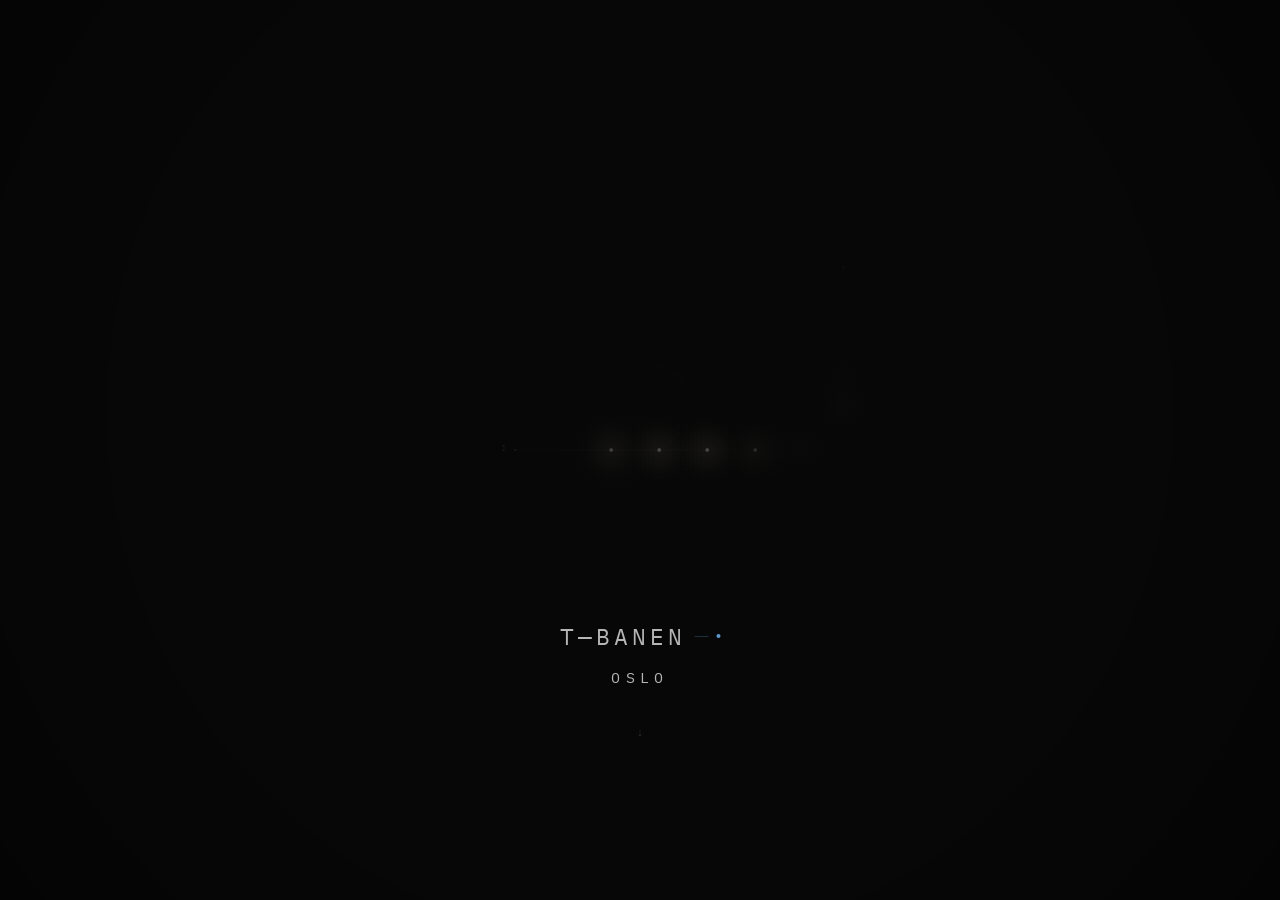
==== commit c801e26b: "Fix: dots speeding up after tab left open - Skip canvas work when tab is hidden (document.hidden che" ====
--- a/index.html
+++ b/index.html
@@ -895,6 +895,9 @@
   const tunnelEl = document.getElementById('tunnel');
 
   function render(now) {
+    requestAnimationFrame(render);
+    // Keep lastTime current while hidden so dt is normal on return
+    if (document.hidden) { lastTime = now; return; }
     const dt = Math.min((now - lastTime) / 1000, 0.1);
     lastTime = now;
     globalTime += dt;
@@ -1007,8 +1010,6 @@
 
       ctx.globalAlpha = 1;
     });
-
-    requestAnimationFrame(render);
   }
 
   // ── Boot: load data asynchronously ───────────────────────────────
@@ -1084,6 +1085,8 @@
   });
 
   window.addEventListener('pageshow', e => { if (e.persisted) location.reload(); });
+  // Reset timing when tab becomes visible — prevents dt spike after hidden period
+  document.addEventListener('visibilitychange', () => { if (!document.hidden) lastTime = performance.now(); });
 
   // ── Start ─────────────────────────────────────────────────────────
   window.addEventListener('resize', () => { resize(); buildSegPoints(); buildGrain(); });
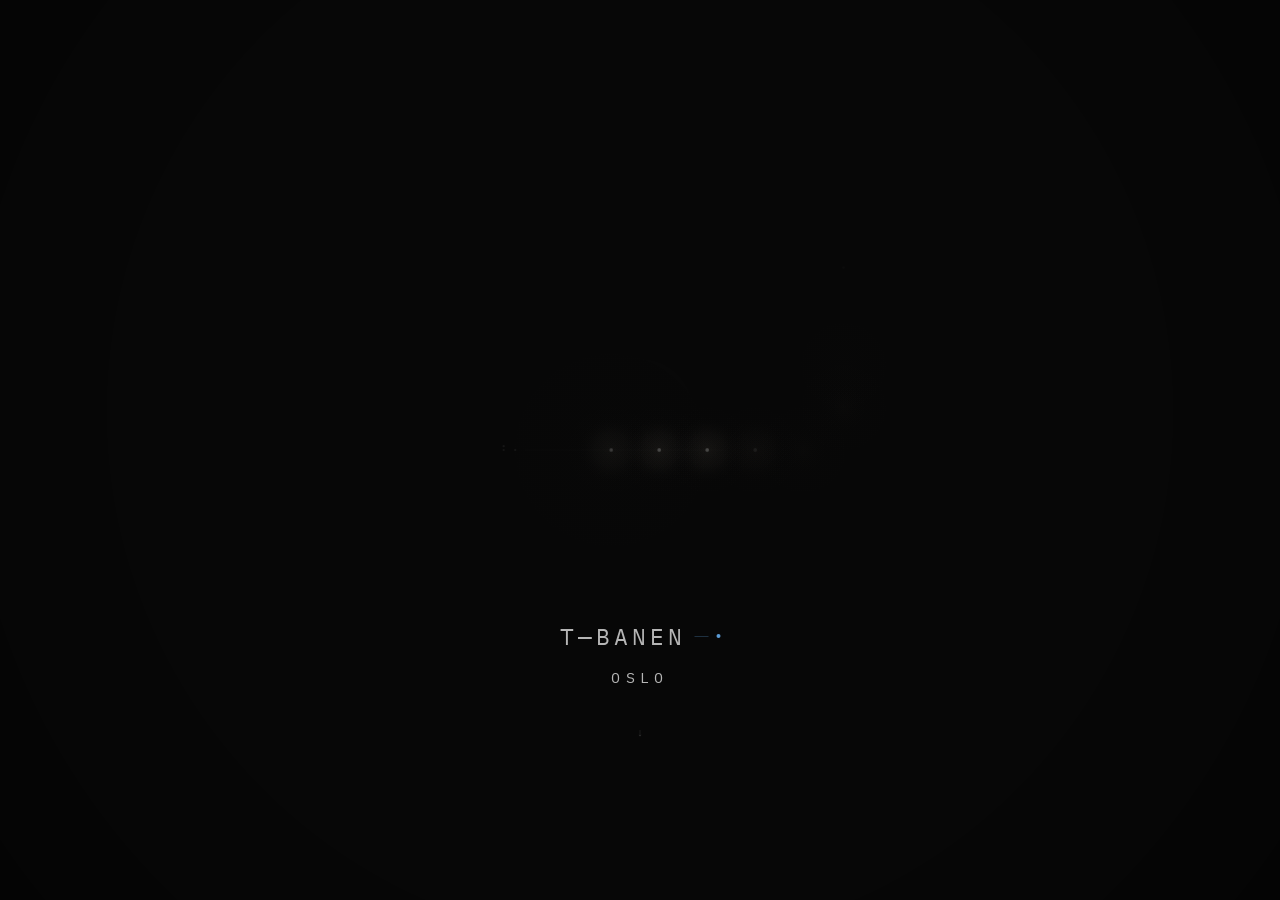
==== commit 7e3e77b1: "Add missing Skogen station; fix Line 1 sequence and coordinates Skogen (Line 1, Holmenkollbanen, ope" ====
--- a/index.html
+++ b/index.html
@@ -237,19 +237,20 @@
 
     frognerseteren:    [120, 120],
     voksenkollen:      [154, 138],
-    vettakollen:       [186, 158],
-    besserud:          [216, 176],
-    holmenkollen:      [244, 194],
-    midtstuen:         [270, 210],
-    skadalen:          [294, 224],
-    voksenlia:         [316, 236],
-    gullerasen:        [338, 246],
-    graakammen:        [358, 256],
-    slemdal:           [374, 266],
-    ris:               [390, 276],
-    gaustad:           [404, 288],
-    lillevann:         [410, 296],
-    vinderen:          [416, 300],
+    lillevann:         [174, 150],
+    skogen:            [194, 162],
+    voksenlia:         [214, 174],
+    holmenkollen:      [234, 186],
+    besserud:          [254, 198],
+    midtstuen:         [274, 210],
+    skadalen:          [294, 222],
+    vettakollen:       [314, 234],
+    gullerasen:        [334, 244],
+    graakammen:        [352, 254],
+    slemdal:           [368, 264],
+    ris:               [384, 274],
+    gaustad:           [400, 284],
+    vinderen:          [412, 294],
     steinerud:         [418, 306],
     froen:             [418, 310],
 
@@ -341,7 +342,7 @@
   };
 
   const LINE_SEGS = [
-    { line:1, color:LC[1], ids:['frognerseteren','voksenkollen','vettakollen','besserud','holmenkollen','midtstuen','skadalen','voksenlia','gullerasen','graakammen','slemdal','ris','gaustad','lillevann','vinderen','steinerud','froen','majorstua','nationaltheateret','stortinget','jernbanetorget','gronland','toyen','ensjo','helsfyr','brynseng','hoyenhall','manglerud','ryen','brattlikollen','karlsrud','lambertseter','munkelia','bergkrystallen'] },
+    { line:1, color:LC[1], ids:['frognerseteren','voksenkollen','lillevann','skogen','voksenlia','holmenkollen','besserud','midtstuen','skadalen','vettakollen','gullerasen','graakammen','slemdal','ris','gaustad','vinderen','steinerud','froen','majorstua','nationaltheateret','stortinget','jernbanetorget','gronland','toyen','ensjo','helsfyr','brynseng','hoyenhall','manglerud','ryen','brattlikollen','karlsrud','lambertseter','munkelia','bergkrystallen'] },
     { line:2, color:LC[2], ids:['osteraas','lijordet','eiksmarka','ekraveien','roa','hovseter','holmen','makrellbekken','smestad','borgen','majorstua','nationaltheateret','stortinget','jernbanetorget','gronland','toyen','ensjo','helsfyr','brynseng','hellerud','tveita','haugerud','trosterud','lindeberg','furuset','ellingsrudaasen'] },
     { line:3, color:LC[3], ids:['kolsas','hauger','gjettum','avlos','haslum','gjonnes','bekkestua','ringstabekk','jar','bjornsletta','aasjordet','ullernaasen','montebello','smestad','borgen','majorstua','nationaltheateret','stortinget','jernbanetorget','gronland','toyen','ensjo','helsfyr','brynseng','hellerud','godlia','skoyenaasen','oppsal','ulsrud','boler','bogerud','skullerud','mortensrud'] },
     { line:4, color:LC[4], ids:['bergkrystallen','munkelia','lambertseter','karlsrud','brattlikollen','ryen','manglerud','hoyenhall','brynseng','helsfyr','ensjo','toyen','gronland','jernbanetorget','stortinget','nationaltheateret','majorstua','blindern','forskningsparken','ullevaal','nydalen'] },
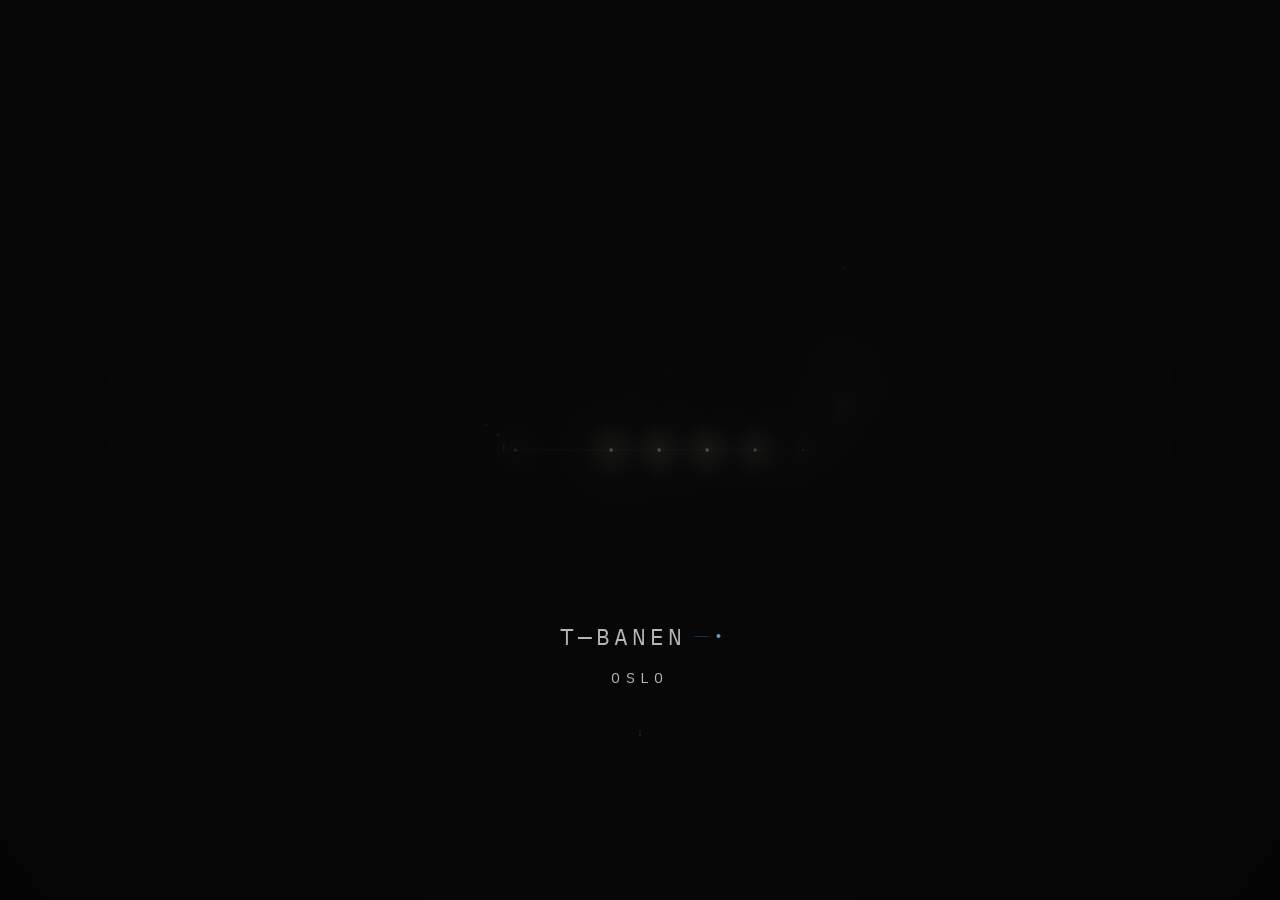
==== commit ccca23f2: "Add SVG favicon: metro junction fragment" ====
--- a/index.html
+++ b/index.html
@@ -5,6 +5,8 @@
   <meta name="viewport" content="width=device-width, initial-scale=1.0, viewport-fit=cover">
   <title>T—BANEN / OSLO</title>
   <meta name="theme-color" content="#080808">
+  <link rel="icon" href="/tbanen/favicon.svg" type="image/svg+xml">
+  <link rel="apple-touch-icon" href="/tbanen/favicon.svg">
   <meta name="description" content="Et fotografisk arkiv over alle stasjoner i Oslos T-banenettverk.">
   <link rel="preconnect" href="https://fonts.googleapis.com">
   <link rel="preconnect" href="https://fonts.gstatic.com" crossorigin>
